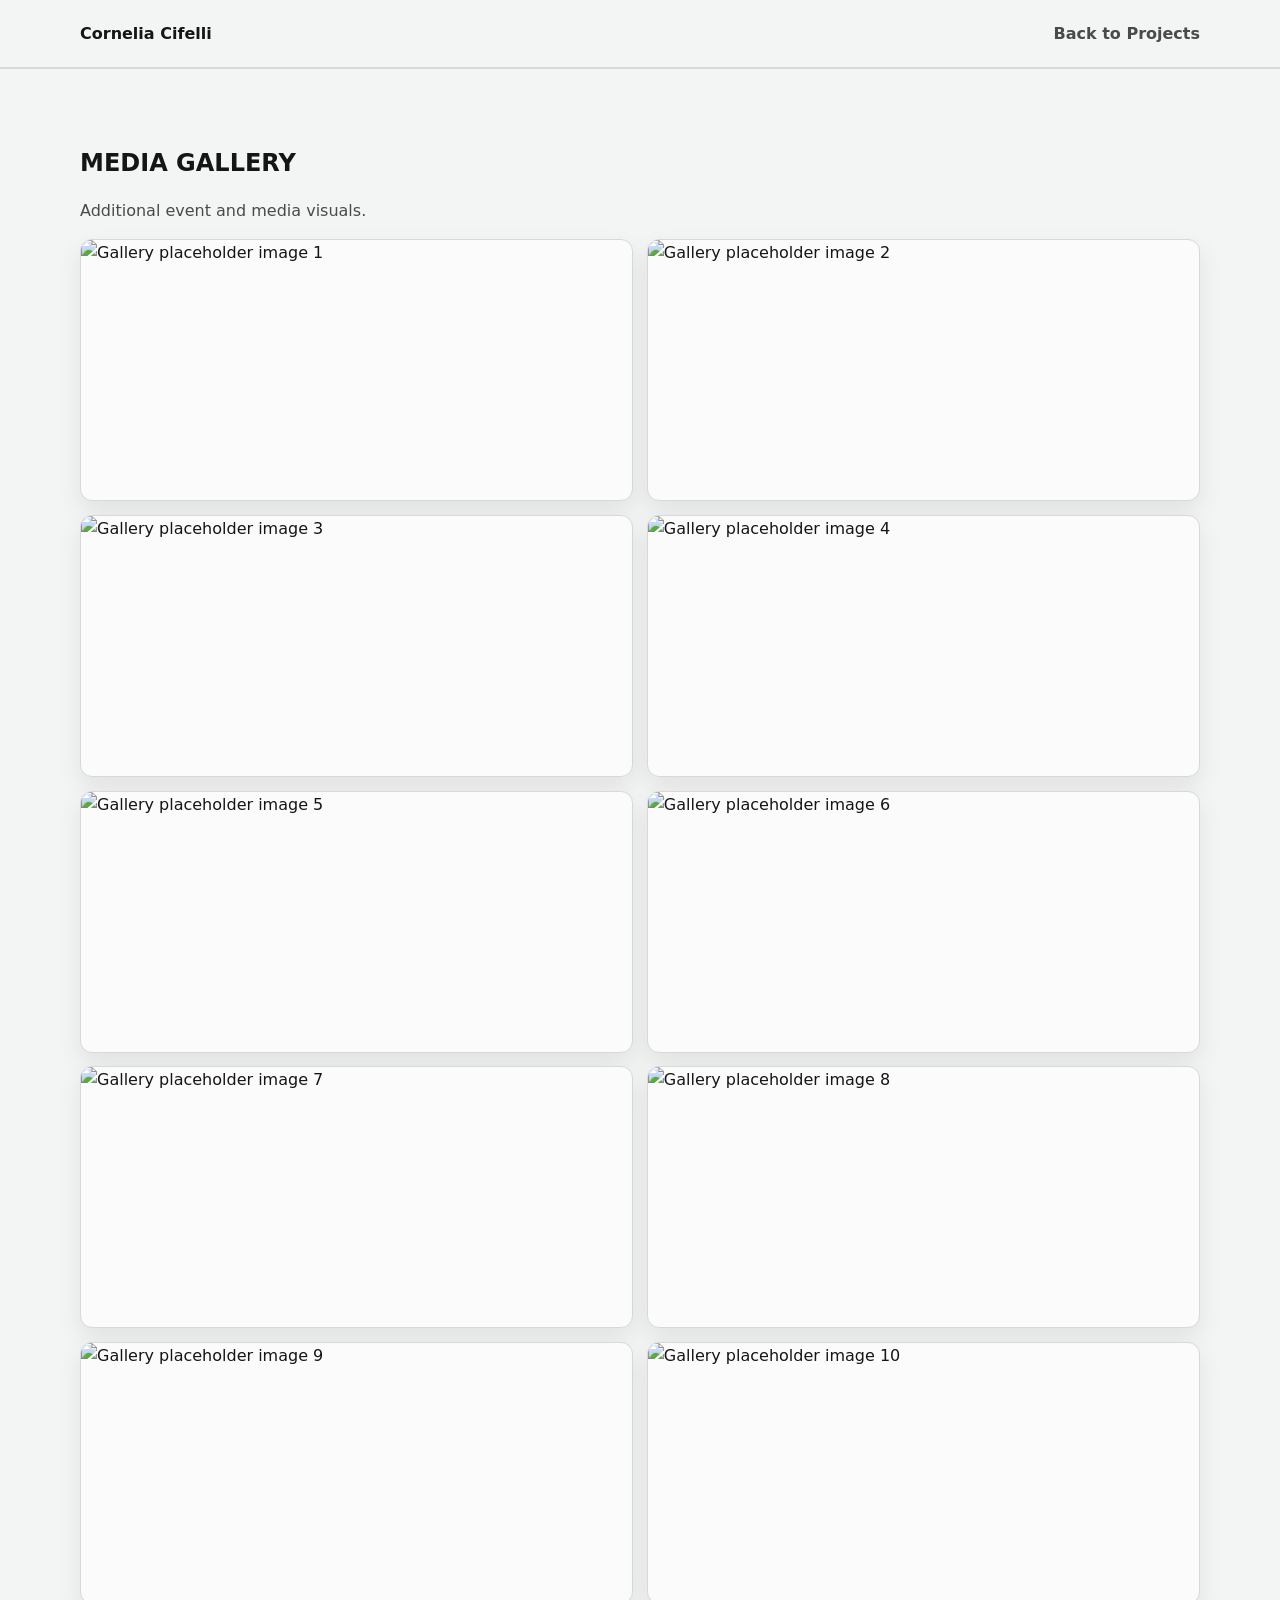
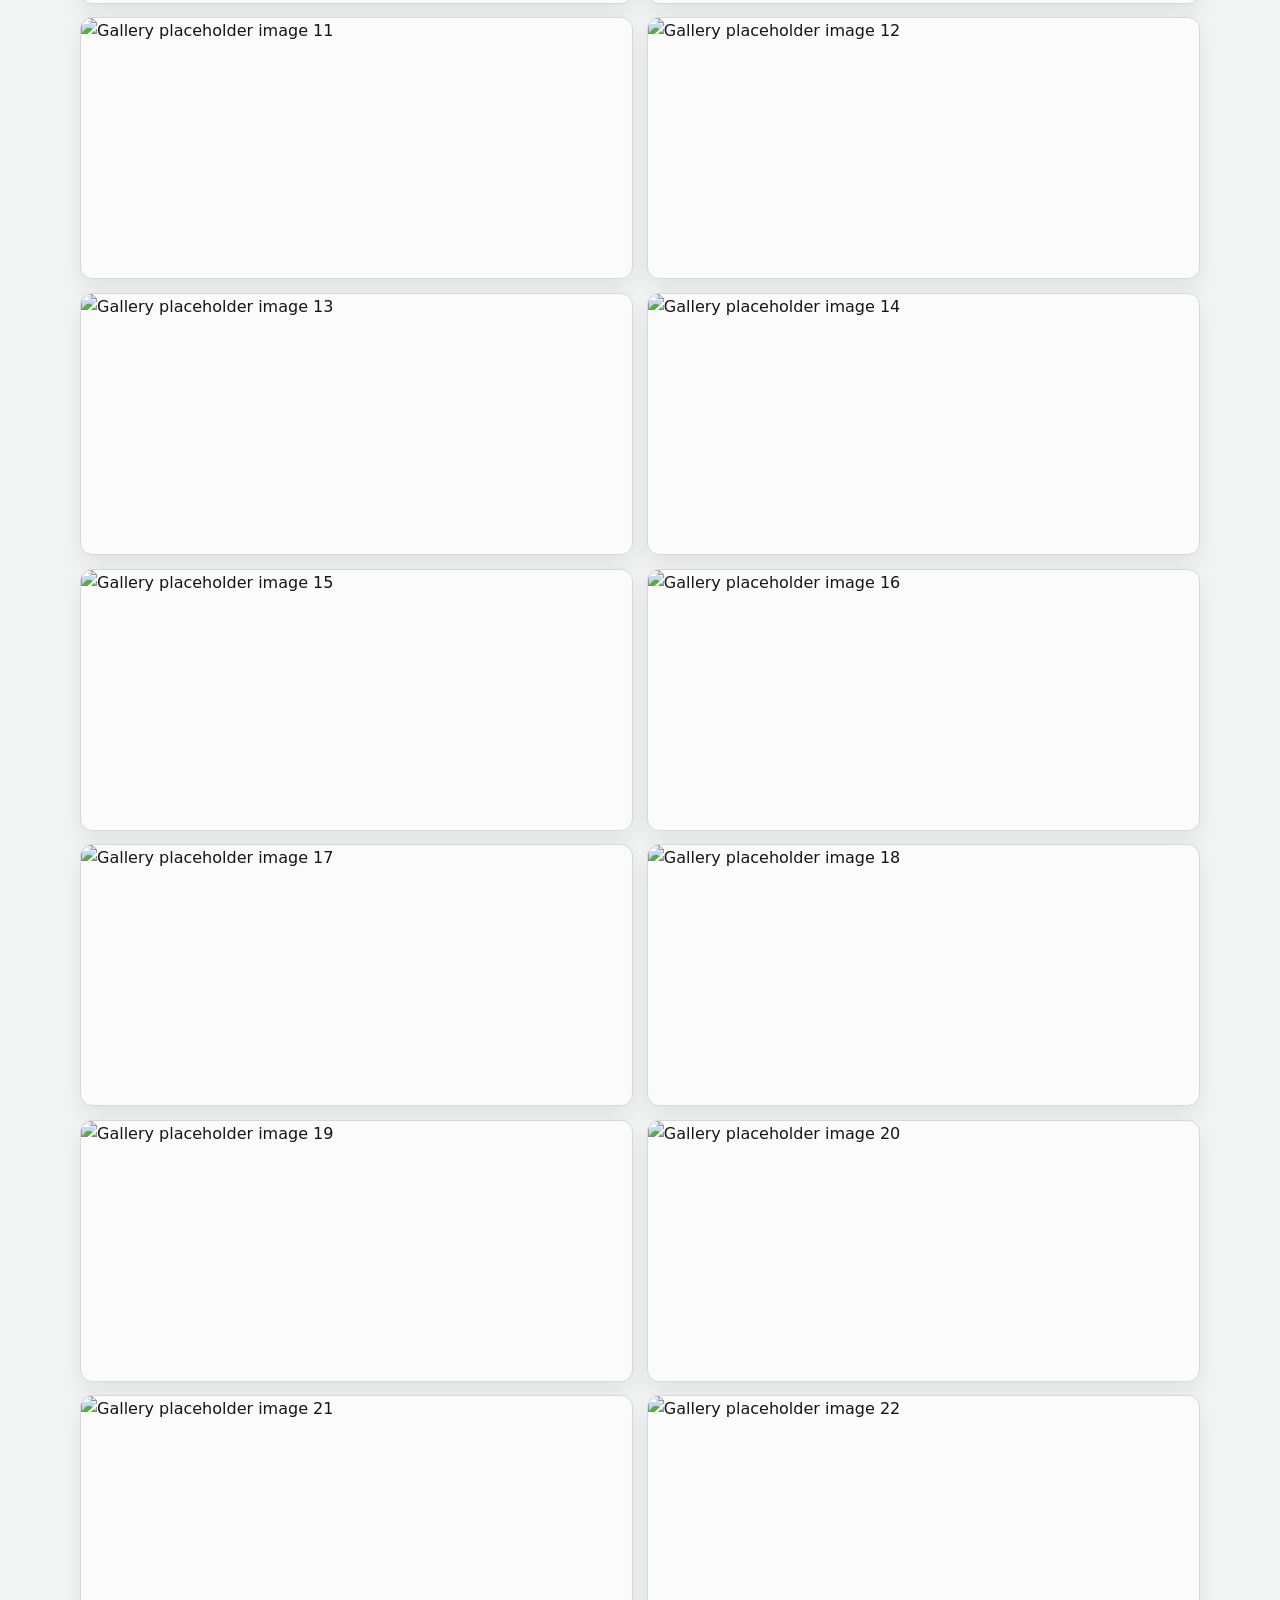
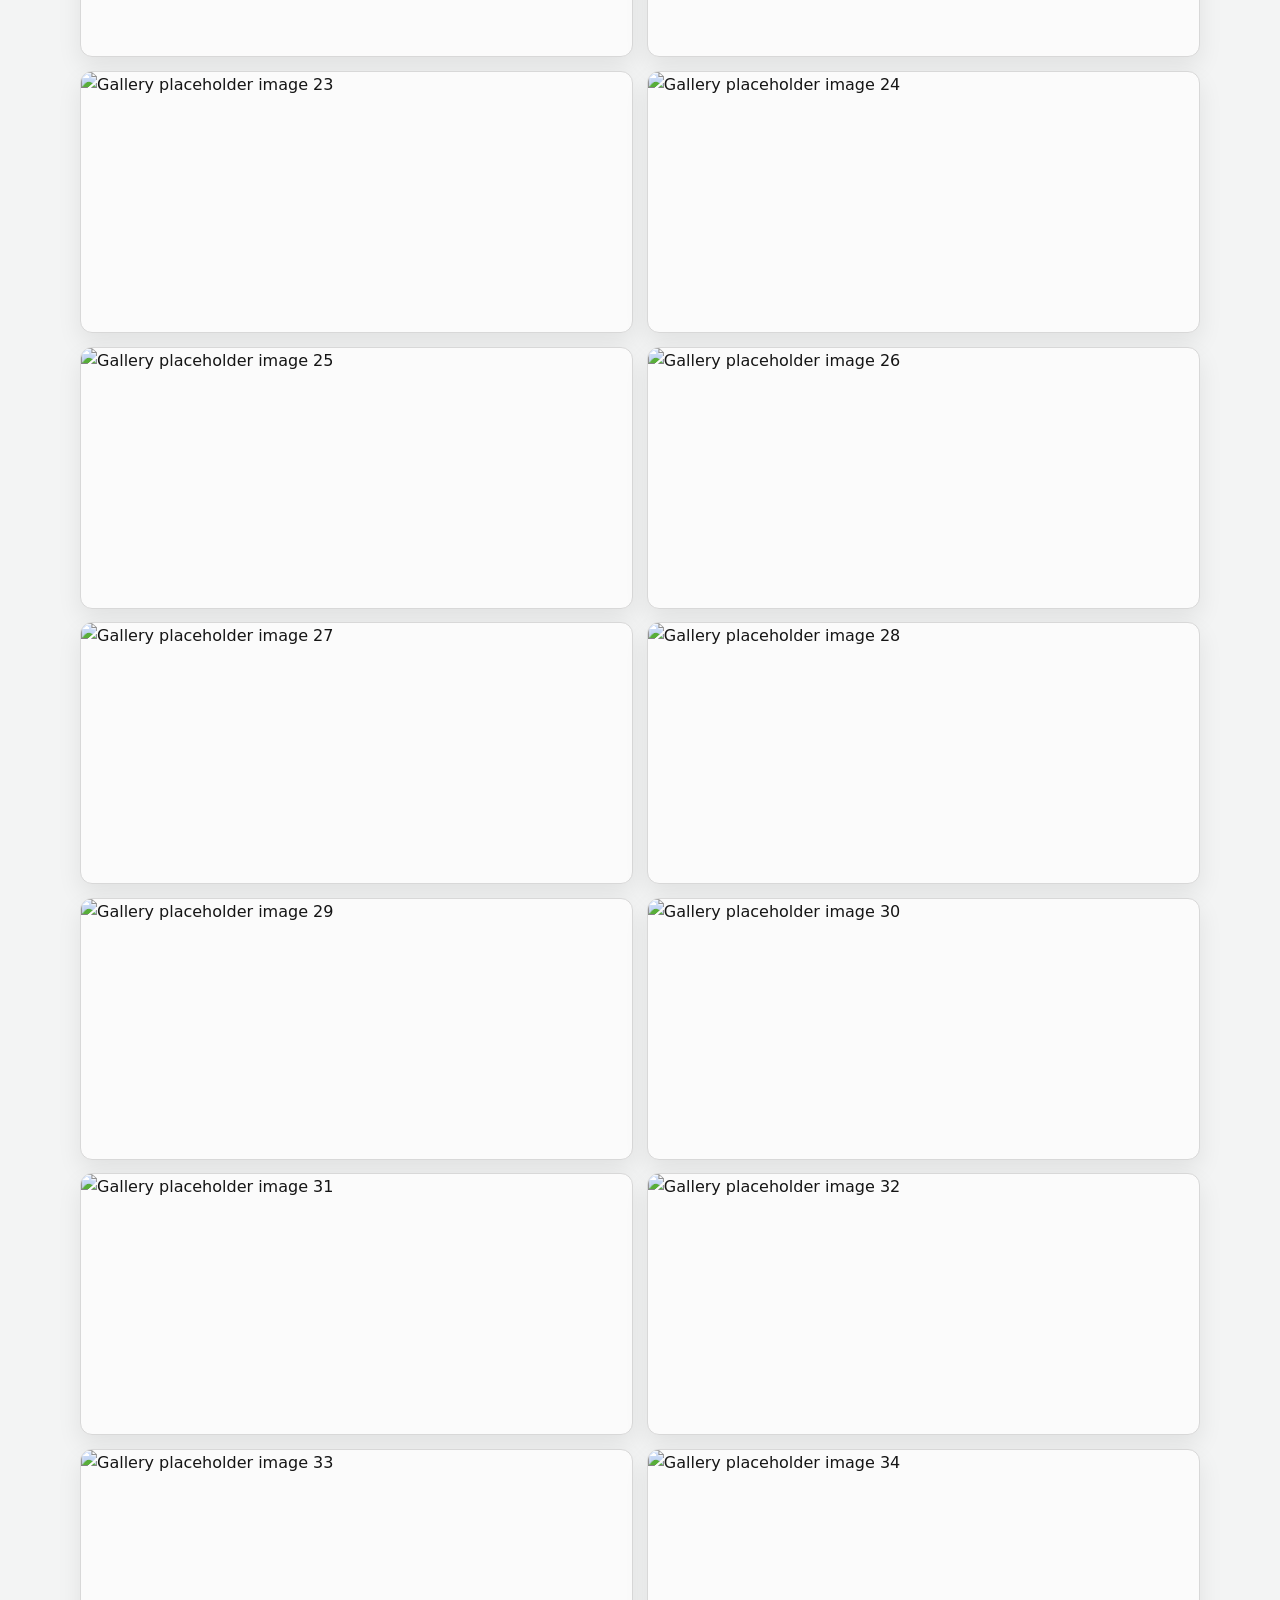
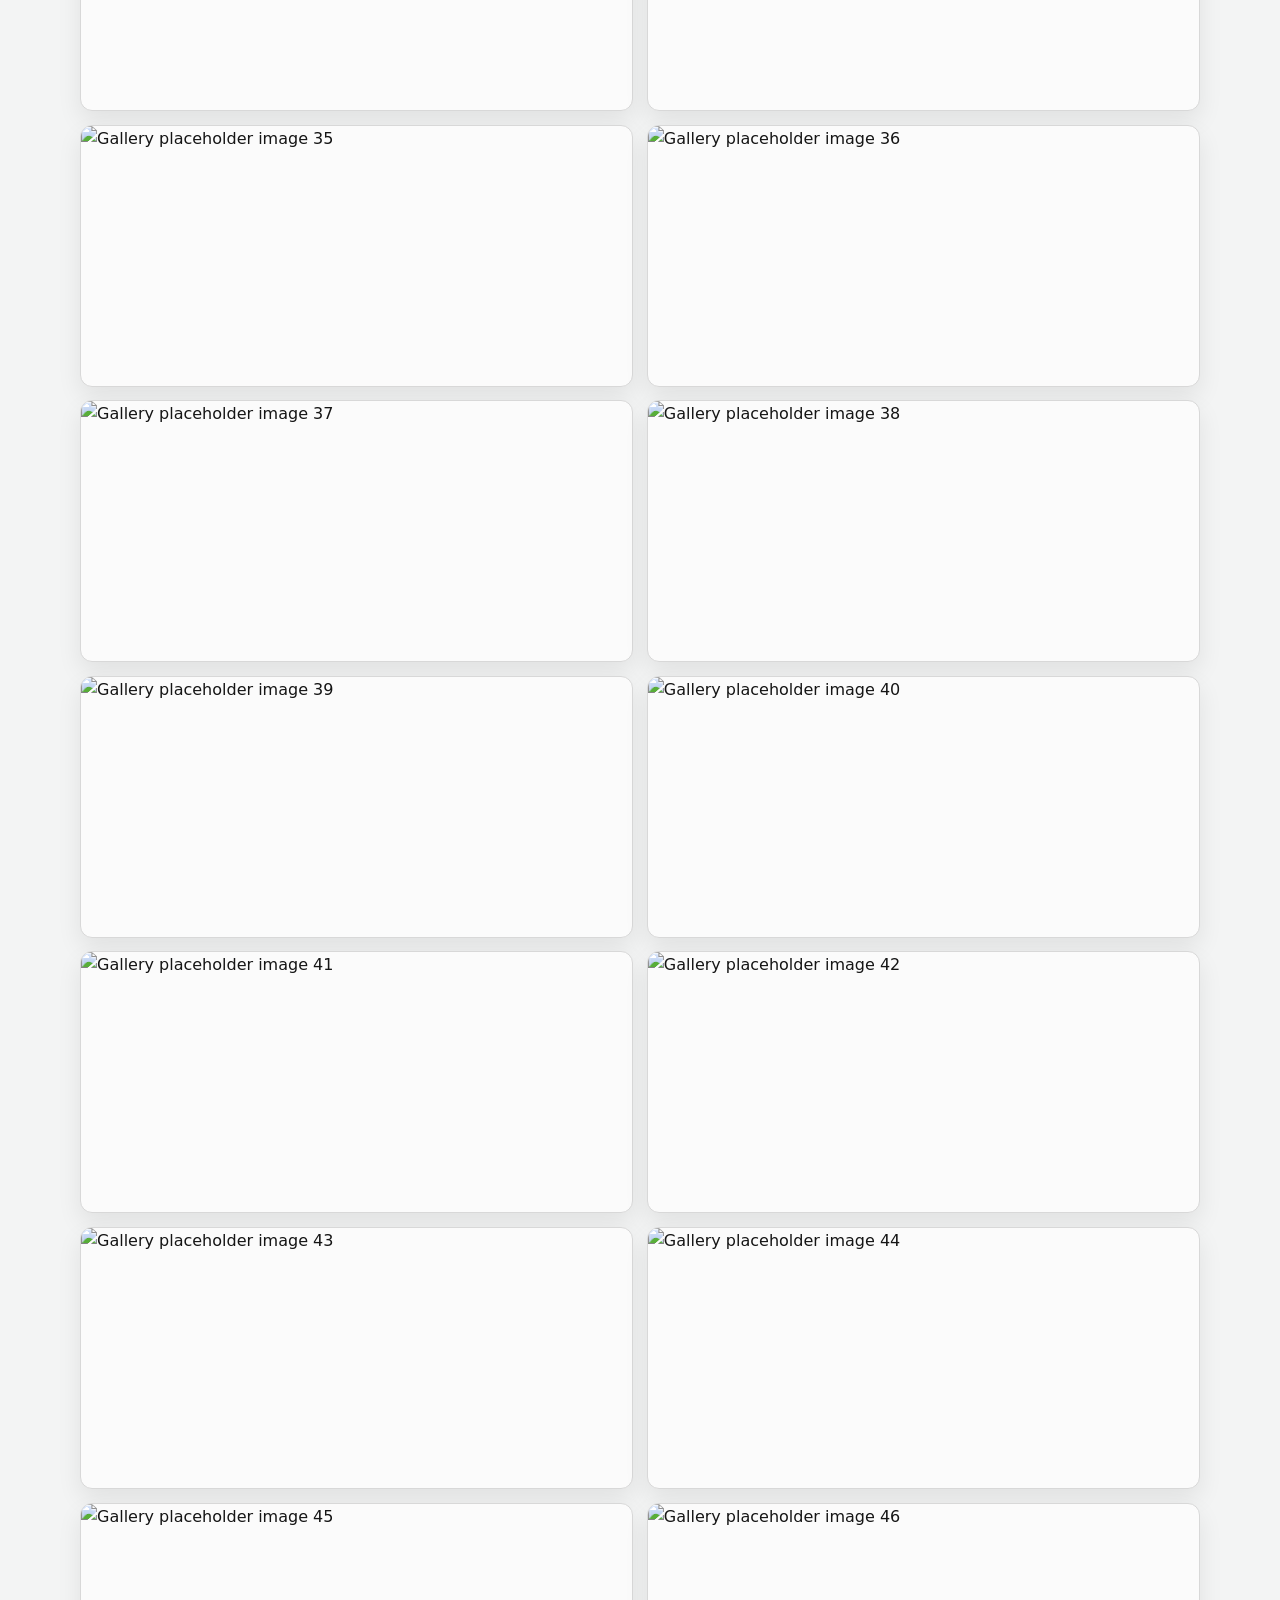
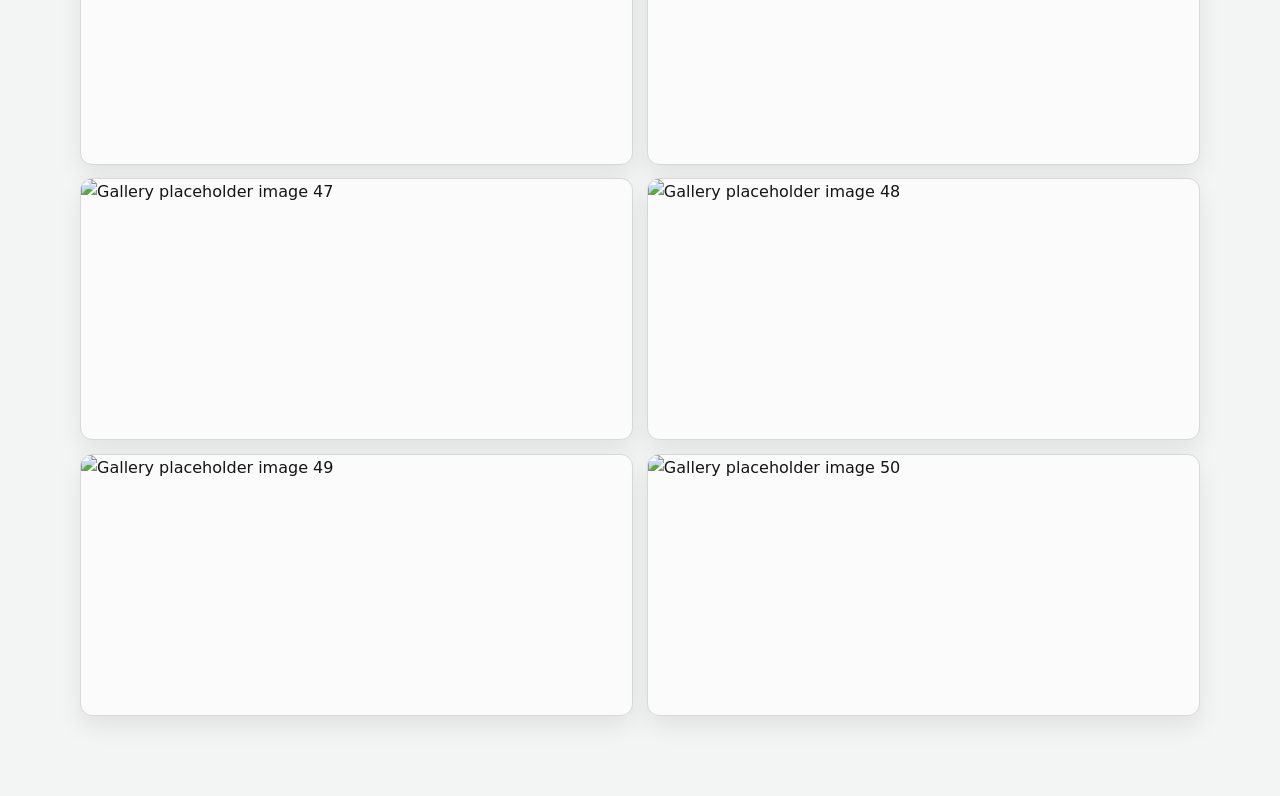
==== media-gallery.html @ f3433ae7 "Add lightbox viewer with carousel navigation to media gallery" ====
<!DOCTYPE html>
<html lang="en">
  <head>
    <meta charset="UTF-8" />
    <meta name="viewport" content="width=device-width, initial-scale=1.0" />
    <title>Media Gallery | Cornelia Cifelli</title>
    <link rel="stylesheet" href="styles.css" />
  </head>
  <body>
    <header class="site-header" id="top">
      <div class="container nav-wrap">
        <a class="brand" href="index.html#top">Cornelia Cifelli</a>
        <nav aria-label="Media navigation">
          <ul class="nav-links">
            <li><a href="index.html#projects">Back to Projects</a></li>
          </ul>
        </nav>
      </div>
    </header>

    <main>
      <section class="section" id="media-gallery">
        <div class="container">
          <header class="section-header">
            <h1 class="section-title">MEDIA GALLERY</h1>
            <p>Additional event and media visuals.</p>
          </header>
          <div class="projects-grid" id="media-gallery-grid">
            <article class="project-card"><img class="project-image gallery-image" src="https://picsum.photos/seed/cornelia-gallery-1/1200/900" alt="Gallery placeholder image 1" loading="lazy" /></article>
            <article class="project-card"><img class="project-image gallery-image" src="https://picsum.photos/seed/cornelia-gallery-2/1200/900" alt="Gallery placeholder image 2" loading="lazy" /></article>
            <article class="project-card"><img class="project-image gallery-image" src="https://picsum.photos/seed/cornelia-gallery-3/1200/900" alt="Gallery placeholder image 3" loading="lazy" /></article>
            <article class="project-card"><img class="project-image gallery-image" src="https://picsum.photos/seed/cornelia-gallery-4/1200/900" alt="Gallery placeholder image 4" loading="lazy" /></article>
            <article class="project-card"><img class="project-image gallery-image" src="https://picsum.photos/seed/cornelia-gallery-5/1200/900" alt="Gallery placeholder image 5" loading="lazy" /></article>
            <article class="project-card"><img class="project-image gallery-image" src="https://picsum.photos/seed/cornelia-gallery-6/1200/900" alt="Gallery placeholder image 6" loading="lazy" /></article>
            <article class="project-card"><img class="project-image gallery-image" src="https://picsum.photos/seed/cornelia-gallery-7/1200/900" alt="Gallery placeholder image 7" loading="lazy" /></article>
            <article class="project-card"><img class="project-image gallery-image" src="https://picsum.photos/seed/cornelia-gallery-8/1200/900" alt="Gallery placeholder image 8" loading="lazy" /></article>
            <article class="project-card"><img class="project-image gallery-image" src="https://picsum.photos/seed/cornelia-gallery-9/1200/900" alt="Gallery placeholder image 9" loading="lazy" /></article>
            <article class="project-card"><img class="project-image gallery-image" src="https://picsum.photos/seed/cornelia-gallery-10/1200/900" alt="Gallery placeholder image 10" loading="lazy" /></article>
            <article class="project-card"><img class="project-image gallery-image" src="https://picsum.photos/seed/cornelia-gallery-11/1200/900" alt="Gallery placeholder image 11" loading="lazy" /></article>
            <article class="project-card"><img class="project-image gallery-image" src="https://picsum.photos/seed/cornelia-gallery-12/1200/900" alt="Gallery placeholder image 12" loading="lazy" /></article>
            <article class="project-card"><img class="project-image gallery-image" src="https://picsum.photos/seed/cornelia-gallery-13/1200/900" alt="Gallery placeholder image 13" loading="lazy" /></article>
            <article class="project-card"><img class="project-image gallery-image" src="https://picsum.photos/seed/cornelia-gallery-14/1200/900" alt="Gallery placeholder image 14" loading="lazy" /></article>
            <article class="project-card"><img class="project-image gallery-image" src="https://picsum.photos/seed/cornelia-gallery-15/1200/900" alt="Gallery placeholder image 15" loading="lazy" /></article>
            <article class="project-card"><img class="project-image gallery-image" src="https://picsum.photos/seed/cornelia-gallery-16/1200/900" alt="Gallery placeholder image 16" loading="lazy" /></article>
            <article class="project-card"><img class="project-image gallery-image" src="https://picsum.photos/seed/cornelia-gallery-17/1200/900" alt="Gallery placeholder image 17" loading="lazy" /></article>
            <article class="project-card"><img class="project-image gallery-image" src="https://picsum.photos/seed/cornelia-gallery-18/1200/900" alt="Gallery placeholder image 18" loading="lazy" /></article>
            <article class="project-card"><img class="project-image gallery-image" src="https://picsum.photos/seed/cornelia-gallery-19/1200/900" alt="Gallery placeholder image 19" loading="lazy" /></article>
            <article class="project-card"><img class="project-image gallery-image" src="https://picsum.photos/seed/cornelia-gallery-20/1200/900" alt="Gallery placeholder image 20" loading="lazy" /></article>
            <article class="project-card"><img class="project-image gallery-image" src="https://picsum.photos/seed/cornelia-gallery-21/1200/900" alt="Gallery placeholder image 21" loading="lazy" /></article>
            <article class="project-card"><img class="project-image gallery-image" src="https://picsum.photos/seed/cornelia-gallery-22/1200/900" alt="Gallery placeholder image 22" loading="lazy" /></article>
            <article class="project-card"><img class="project-image gallery-image" src="https://picsum.photos/seed/cornelia-gallery-23/1200/900" alt="Gallery placeholder image 23" loading="lazy" /></article>
            <article class="project-card"><img class="project-image gallery-image" src="https://picsum.photos/seed/cornelia-gallery-24/1200/900" alt="Gallery placeholder image 24" loading="lazy" /></article>
            <article class="project-card"><img class="project-image gallery-image" src="https://picsum.photos/seed/cornelia-gallery-25/1200/900" alt="Gallery placeholder image 25" loading="lazy" /></article>
            <article class="project-card"><img class="project-image gallery-image" src="https://picsum.photos/seed/cornelia-gallery-26/1200/900" alt="Gallery placeholder image 26" loading="lazy" /></article>
            <article class="project-card"><img class="project-image gallery-image" src="https://picsum.photos/seed/cornelia-gallery-27/1200/900" alt="Gallery placeholder image 27" loading="lazy" /></article>
            <article class="project-card"><img class="project-image gallery-image" src="https://picsum.photos/seed/cornelia-gallery-28/1200/900" alt="Gallery placeholder image 28" loading="lazy" /></article>
            <article class="project-card"><img class="project-image gallery-image" src="https://picsum.photos/seed/cornelia-gallery-29/1200/900" alt="Gallery placeholder image 29" loading="lazy" /></article>
            <article class="project-card"><img class="project-image gallery-image" src="https://picsum.photos/seed/cornelia-gallery-30/1200/900" alt="Gallery placeholder image 30" loading="lazy" /></article>
            <article class="project-card"><img class="project-image gallery-image" src="https://picsum.photos/seed/cornelia-gallery-31/1200/900" alt="Gallery placeholder image 31" loading="lazy" /></article>
            <article class="project-card"><img class="project-image gallery-image" src="https://picsum.photos/seed/cornelia-gallery-32/1200/900" alt="Gallery placeholder image 32" loading="lazy" /></article>
            <article class="project-card"><img class="project-image gallery-image" src="https://picsum.photos/seed/cornelia-gallery-33/1200/900" alt="Gallery placeholder image 33" loading="lazy" /></article>
            <article class="project-card"><img class="project-image gallery-image" src="https://picsum.photos/seed/cornelia-gallery-34/1200/900" alt="Gallery placeholder image 34" loading="lazy" /></article>
            <article class="project-card"><img class="project-image gallery-image" src="https://picsum.photos/seed/cornelia-gallery-35/1200/900" alt="Gallery placeholder image 35" loading="lazy" /></article>
            <article class="project-card"><img class="project-image gallery-image" src="https://picsum.photos/seed/cornelia-gallery-36/1200/900" alt="Gallery placeholder image 36" loading="lazy" /></article>
            <article class="project-card"><img class="project-image gallery-image" src="https://picsum.photos/seed/cornelia-gallery-37/1200/900" alt="Gallery placeholder image 37" loading="lazy" /></article>
            <article class="project-card"><img class="project-image gallery-image" src="https://picsum.photos/seed/cornelia-gallery-38/1200/900" alt="Gallery placeholder image 38" loading="lazy" /></article>
            <article class="project-card"><img class="project-image gallery-image" src="https://picsum.photos/seed/cornelia-gallery-39/1200/900" alt="Gallery placeholder image 39" loading="lazy" /></article>
            <article class="project-card"><img class="project-image gallery-image" src="https://picsum.photos/seed/cornelia-gallery-40/1200/900" alt="Gallery placeholder image 40" loading="lazy" /></article>
            <article class="project-card"><img class="project-image gallery-image" src="https://picsum.photos/seed/cornelia-gallery-41/1200/900" alt="Gallery placeholder image 41" loading="lazy" /></article>
            <article class="project-card"><img class="project-image gallery-image" src="https://picsum.photos/seed/cornelia-gallery-42/1200/900" alt="Gallery placeholder image 42" loading="lazy" /></article>
            <article class="project-card"><img class="project-image gallery-image" src="https://picsum.photos/seed/cornelia-gallery-43/1200/900" alt="Gallery placeholder image 43" loading="lazy" /></article>
            <article class="project-card"><img class="project-image gallery-image" src="https://picsum.photos/seed/cornelia-gallery-44/1200/900" alt="Gallery placeholder image 44" loading="lazy" /></article>
            <article class="project-card"><img class="project-image gallery-image" src="https://picsum.photos/seed/cornelia-gallery-45/1200/900" alt="Gallery placeholder image 45" loading="lazy" /></article>
            <article class="project-card"><img class="project-image gallery-image" src="https://picsum.photos/seed/cornelia-gallery-46/1200/900" alt="Gallery placeholder image 46" loading="lazy" /></article>
            <article class="project-card"><img class="project-image gallery-image" src="https://picsum.photos/seed/cornelia-gallery-47/1200/900" alt="Gallery placeholder image 47" loading="lazy" /></article>
            <article class="project-card"><img class="project-image gallery-image" src="https://picsum.photos/seed/cornelia-gallery-48/1200/900" alt="Gallery placeholder image 48" loading="lazy" /></article>
            <article class="project-card"><img class="project-image gallery-image" src="https://picsum.photos/seed/cornelia-gallery-49/1200/900" alt="Gallery placeholder image 49" loading="lazy" /></article>
            <article class="project-card"><img class="project-image gallery-image" src="https://picsum.photos/seed/cornelia-gallery-50/1200/900" alt="Gallery placeholder image 50" loading="lazy" /></article>
          </div>
        </div>
      </section>
    </main>
    <div class="gallery-lightbox" id="gallery-lightbox" hidden>
      <div class="gallery-lightbox-dialog" role="dialog" aria-modal="true" aria-labelledby="gallery-lightbox-title">
        <button class="gallery-lightbox-close" id="gallery-lightbox-close" type="button" aria-label="Close gallery image viewer">✕</button>
        <h2 id="gallery-lightbox-title" class="visually-hidden">Gallery image viewer</h2>
        <div class="gallery-lightbox-stage">
          <button class="gallery-lightbox-nav" id="gallery-lightbox-prev" type="button" aria-label="Previous gallery image">←</button>
          <img id="gallery-lightbox-image" src="" alt="" />
          <button class="gallery-lightbox-nav" id="gallery-lightbox-next" type="button" aria-label="Next gallery image">→</button>
        </div>
      </div>
    </div>
    <script>
      (() => {
        const images = Array.from(document.querySelectorAll('.gallery-image'));
        const overlay = document.getElementById('gallery-lightbox');
        const dialog = overlay?.querySelector('.gallery-lightbox-dialog');
        const closeBtn = document.getElementById('gallery-lightbox-close');
        const prevBtn = document.getElementById('gallery-lightbox-prev');
        const nextBtn = document.getElementById('gallery-lightbox-next');
        const lightboxImage = document.getElementById('gallery-lightbox-image');
        if (!images.length || !overlay || !dialog || !closeBtn || !prevBtn || !nextBtn || !lightboxImage) return;

        let currentIndex = 0;
        let previousFocus = null;

        const render = () => {
          const selected = images[currentIndex];
          if (!selected) return;
          lightboxImage.src = selected.src;
          lightboxImage.alt = selected.alt || 'Gallery image';
        };

        const open = (index) => {
          currentIndex = index;
          previousFocus = document.activeElement;
          render();
          overlay.hidden = false;
          document.body.style.overflow = 'hidden';
          closeBtn.focus();
        };

        const close = () => {
          overlay.hidden = true;
          document.body.style.overflow = '';
          if (previousFocus instanceof HTMLElement) previousFocus.focus();
        };

        const next = () => {
          currentIndex = (currentIndex + 1) % images.length;
          render();
        };

        const prev = () => {
          currentIndex = (currentIndex - 1 + images.length) % images.length;
          render();
        };

        images.forEach((image, index) => {
          image.addEventListener('click', () => open(index));
          image.setAttribute('tabindex', '0');
          image.addEventListener('keydown', (event) => {
            if (event.key === 'Enter' || event.key === ' ') {
              event.preventDefault();
              open(index);
            }
          });
        });

        closeBtn.addEventListener('click', close);
        nextBtn.addEventListener('click', next);
        prevBtn.addEventListener('click', prev);

        overlay.addEventListener('click', (event) => {
          if (event.target === overlay) close();
        });

        document.addEventListener('keydown', (event) => {
          if (overlay.hidden) return;
          if (event.key === 'Escape') close();
          if (event.key === 'ArrowRight') next();
          if (event.key === 'ArrowLeft') prev();
        });
      })();
    </script>
  </body>
</html>
---- styles.css ----
:root {
  --bg: #f3f4f4;
  --surface: #ffffff;
  --surface-alt: #f0f1f1;
  --ink: #151515;
  --muted: #4a4a4a;
  --line: #d8d8d8;
  --navy: #1f2a44;
  --black: #2c2c2c;
  --accent: #d0d3d8;
  --shadow: 0 10px 24px rgba(0, 0, 0, 0.08);
}

* { box-sizing: border-box; }
html { scroll-behavior: smooth; }
body {
  margin: 0;
  background: var(--bg);
  color: var(--ink);
  font-family: "Plus Jakarta Sans", "Inter", system-ui, sans-serif;
  line-height: 1.6;
}

.container { width: min(1120px, 92vw); margin: 0 auto; }
.section { padding: 5rem 0; border-top: 1px solid var(--line); }
.section-alt { background: var(--surface-alt); }
.section-dark { background: var(--black); color: var(--bg); }

.site-header {
  position: sticky;
  top: 0;
  z-index: 50;
  background: rgba(243, 244, 244, 0.95);
  backdrop-filter: blur(8px);
  border-bottom: 1px solid var(--line);
}
.nav-wrap { min-height: 4.2rem; display: flex; justify-content: space-between; align-items: center; }
.brand { text-decoration: none; font-weight: 800; color: var(--ink); }
.nav-links { list-style: none; display: flex; gap: 1.1rem; margin: 0; padding: 0; }
.nav-links a { text-decoration: none; color: var(--muted); font-weight: 600; }
.nav-links a:hover, .nav-links a:focus-visible { color: var(--accent); }

.eyebrow {
  margin: 0 0 1rem;
  text-transform: uppercase;
  letter-spacing: .14em;
  font-weight: 700;
  white-space: normal;
  font-size: .76rem;
  color: var(--accent);
}
.section-dark .eyebrow,
.site-footer .eyebrow { color: #d7d9dd; }
.hero .eyebrow { color: #f2f4f8; text-shadow: 0 1px 1px rgba(0,0,0,.35); }
h1, h2, h3 { margin-top: 0; line-height: 1.2; }
h1 { font-family: "Merriweather", Georgia, serif; }
h2, h3, .nav-links a, .section-title { font-family: "Plus Jakarta Sans", "Inter", system-ui, sans-serif; }
p { margin-top: 0; color: var(--muted); }
.section-dark p { color: #e8e8e8; }

.hero { background: var(--navy); border-top: 0; }
.hero h1 { color: white; font-size: clamp(2.1rem, 5.2vw, 3.7rem); margin-bottom: .5rem; line-height: 1.18; }
.hero-subhead { color: #e9eaef; font-size: clamp(.98rem, 1.8vw, 1.25rem); max-width: 52rem; }

.hero-cta,
.experience-tools { display: flex; gap: .8rem; flex-wrap: wrap; margin-top: 1.4rem; }
.experience-more { margin-top: 1rem; display: flex; justify-content: center; }
.experience-resume-btn {
  max-width: 100%;
  text-align: center;
  white-space: normal;
  line-height: 1.3;
  padding: .6rem 1rem;
}
.btn {
  display: inline-flex;
  align-items: center;
  justify-content: center;
  border-radius: 999px;
  padding: .56rem 1.25rem;
  font-weight: 700;
  white-space: nowrap;
  text-decoration: none;
  border: 1px solid transparent;
}
.btn-primary { background: var(--black); color: white; border-color: var(--black); }
.hero .btn-primary { background: white; color: var(--black); border-color: white; }
.btn-secondary { background: transparent; color: #f3f4f4; border-color: #cfd3e3; }

.about-stack { display: grid; gap: 1rem; }
.about-copy,
.timeline-content,
.education-card { background: var(--surface); border: 1px solid var(--line); border-radius: 12px; box-shadow: var(--shadow); }
.about-copy { padding: 1.2rem; }
.subsection-title { margin: 1.45rem 0 .7rem; }
.experience-header {
  display: flex;
  align-items: center;
  justify-content: space-between;
  gap: .8rem;
  flex-wrap: wrap;
}

.expertise-grid { display: grid; grid-template-columns: repeat(3, minmax(0,1fr)); gap: .85rem; margin-top: .25rem; }
.capability-card {
  background: #fbfbfb;
  border: 1px solid var(--line);
  border-radius: 12px;
  padding: .95rem;
  min-height: 156px;
  text-align: center;
  display: flex;
  flex-direction: column;
  align-items: center;
}
.capability-icon {
  width: 2.1rem;
  height: 2.1rem;
  border-radius: 50%;
  display: inline-flex;
  align-items: center;
  justify-content: center;
  background: var(--black);
  color: white;
  margin-bottom: .58rem;
}
.capability-icon svg { width: 16px; height: 16px; }
.capability-card h3 { font-size: .98rem; margin-bottom: .35rem; }
.capability-card p { font-size: .92rem; }

.experience-layout {
  display: grid;
  grid-template-columns: minmax(0, 2fr) minmax(260px, 1fr);
  gap: 1rem;
  align-items: start;
}
.experience-main { min-width: 0; }
.experience-side {
  display: grid;
  gap: .85rem;
}
.timeline { position: relative; display: grid; gap: .9rem; margin-top: 0; }
.timeline::before {
  content: "";
  position: absolute;
  left: 14px;
  top: 0;
  bottom: 0;
  width: 2px;
  background: var(--black);
}
.timeline-item { position: relative; padding-left: 2rem; }
.timeline-marker {
  position: absolute;
  left: 8px;
  top: 1.05rem;
  width: 12px;
  height: 12px;
  border-radius: 50%;
  background: var(--black);
}
.timeline-content { padding: 1rem; }
.timeline-head { display: flex; gap: .4rem; align-items: flex-start; }
.meta { font-size: .88rem; font-weight: 600; color: #666; }
.detail-toggle {
  border: 1px solid #c6c6c6;
  background: #f8f8f8;
  border-radius: 999px;
  padding: .42rem .72rem;
  font-weight: 700;
  white-space: nowrap;
  color: var(--black);
  cursor: pointer;
}
.detail-panel { margin-top: .65rem; padding-top: .65rem; border-top: 1px dashed #d0d0d0; }
ul { margin: 0; padding-left: 1.05rem; color: var(--muted); }

.education-card { padding: 1rem; }
.experience-side-action {
  margin-top: .25rem;
  display: flex;
  justify-content: flex-start;
}
.cert-list-vertical {
  display: flex;
  flex-direction: column;
  align-items: stretch;
  gap: .55rem;
}
.cert-chip {
  border: 1px solid #d0d0d0;
  background: #f7f7f7;
  border-radius: 999px;
  padding: .42rem .75rem;
  font-size: .85rem;
  color: #2c2c2c;
  font-weight: 600;
  text-align: left;
}
.education-card h3 { margin-bottom: .6rem; }

.school-list { display: grid; gap: .7rem; }
.school-item {
  display: grid;
  grid-template-columns: auto 1fr;
  gap: .75rem;
  align-items: start;
  padding: .8rem;
  border-radius: 10px;
  border: 1px solid #ddd;
  background: #fafafa;
}
.school-item h4 { margin: 0 0 .2rem; font-size: .98rem; }
.school-item p { margin: 0; font-size: .92rem; }
.school-mark {
  min-width: 2.6rem;
  text-align: center;
  padding: .28rem .45rem;
  border-radius: .45rem;
  font-weight: 800;
  font-size: .75rem;
  line-height: 1.1;
}
.school-item.asu { border-left: 4px solid #8e939a; }
.school-item.asu .school-mark { background: #d4d7dc; color: #444b55; }
.school-item.txst { border-left: 4px solid #7f848b; }
.school-item.txst .school-mark { background: #e0e2e6; color: #3f454e; }


.carousel { display: grid; grid-template-columns: auto 1fr auto; align-items: center; gap: .8rem; }
.carousel-viewport { overflow: visible; position: relative; padding: .8rem 0 1rem; }
.carousel-viewport::before,
.carousel-viewport::after {
  content: "";
  position: absolute;
  top: 0;
  bottom: 0;
  width: 56px;
  z-index: 2;
  pointer-events: none;
}
.carousel-viewport::before,
.carousel-viewport::after { display: none; }
.carousel-track {
  display: grid;
  grid-template-columns: repeat(3, minmax(0, 1fr));
  align-items: center;
  gap: .9rem;
}
.recommendation-card {
  min-height: 245px;
  border-radius: 12px;
  border: 1px solid rgba(255,255,255,.17);
  padding: 1rem;
  color: #f3f4f4;
  display: flex;
  flex-direction: column;
  transition: transform .28s ease, box-shadow .28s ease, opacity .28s ease;
}
.recommendation-card.left,
.recommendation-card.right {
  transform: scale(.92) translateY(6px);
  opacity: .88;
}
.recommendation-card.center {
  transform: scale(1.05) translateY(-8px);
  box-shadow: 0 18px 32px rgba(0, 0, 0, .38);
  border-color: rgba(255,255,255,.42);
  z-index: 3;
  position: relative;
}
.recommendation-card.center::after {
  content: "";
  position: absolute;
  left: 12%;
  right: 12%;
  bottom: -13px;
  height: 14px;
  border-radius: 50%;
  background: rgba(0, 0, 0, .34);
  filter: blur(8px);
  z-index: -1;
}
.recommendation-card.theme-1 { background: #1d3557; }
.recommendation-card.theme-2 { background: #25476f; }
.recommendation-card.theme-3 { background: #14263f; }
.quote { color: #f3f4f4; font-size: 1rem; line-height: 1.5; flex: 1; }
.author { margin-top: .95rem; font-size: .88rem; font-weight: 700; color: #f3f4f4; }
.carousel-btn {
  width: 2.35rem;
  height: 2.35rem;
  border-radius: 50%;
  border: 1px solid rgba(206, 220, 241, .85);
  background: rgba(255,255,255,.14);
  color: white;
  transition: transform .2s ease, background .2s ease, border-color .2s ease, box-shadow .2s ease;
}
.carousel-btn:hover {
  background: rgba(255,255,255,.24);
  transform: translateY(-1px);
  box-shadow: 0 6px 14px rgba(0,0,0,.25);
}
.carousel-btn:active {
  transform: translateY(1px) scale(.97);
}
.carousel-btn.is-active {
  background: rgba(255,255,255,.34);
  border-color: #f3f4f4;
  box-shadow: 0 0 0 2px rgba(255,255,255,.2) inset;
}
.site-footer {
  background: #111111;
  color: #f3f4f4;
  padding: 1.8rem 0;
  border-top: 1px solid #2c2c2c;
}
.footer-content {
  display: flex;
  align-items: center;
  justify-content: center;
  gap: .85rem 1rem;
  flex-wrap: wrap;
}
.footer-content a { color: #f3f4f4; text-decoration: none; font-weight: 600; }
.linkedin-btn {
  display: inline-flex;
  align-items: center;
  gap: .4rem;
  border: 0;
  border-radius: 999px;
  padding: .28rem .64rem;
  background: #0a66c2;
  color: #ffffff;
  font-weight: 700;
}
.linkedin-icon {
  width: 1.1rem;
  height: 1.1rem;
  border-radius: .15rem;
  display: inline-flex;
  align-items: center;
  justify-content: center;
  font-size: .7rem;
  line-height: 1;
  background: #ffffff;
  color: #0a66c2;
  font-weight: 800;
}
.projects-grid {
  display: grid;
  grid-template-columns: repeat(2, minmax(0, 1fr));
  gap: .85rem;
}
.projects-extra {
  max-height: 0;
  overflow: hidden;
  opacity: 0;
  transition: max-height .45s ease, opacity .3s ease;
}
.projects-extra.is-expanded { opacity: 1; }
.projects-grid-extra { margin-top: .85rem; }
.project-card {
  background: #fbfbfb;
  border: 1px solid var(--line);
  border-radius: 12px;
  overflow: hidden;
  box-shadow: var(--shadow);
  display: block;
  text-decoration: none;
  color: inherit;
  transition: transform .22s ease, box-shadow .22s ease, border-color .22s ease;
}
.project-card:hover {
  transform: translateY(-4px);
  box-shadow: 0 14px 26px rgba(0,0,0,.14);
  border-color: #b8c3d2;
}
.project-card:focus-visible {
  outline: 2px solid #a7b8ce;
  outline-offset: 2px;
}
.project-image {
  width: 100%;
  height: 260px;
  object-fit: cover;
  display: block;
}
.gallery-image { cursor: pointer; }
.project-media {
  display: grid;
  gap: .4rem;
  padding: .4rem;
  position: relative;
}
.project-media.one-image {
  grid-template-columns: 1fr;
}
.project-media.two-images {
  grid-template-columns: repeat(2, minmax(0, 1fr));
}
.project-media.three-images,
.project-media.four-images,
.project-media.multi-images {
  grid-template-columns: repeat(2, minmax(0, 1fr));
}
.project-media-item {
  border: 0;
  padding: 0;
  margin: 0;
  border-radius: 10px;
  overflow: hidden;
  position: relative;
  cursor: pointer;
  min-height: 190px;
}
.project-media.one-image .project-media-item {
  min-height: 260px;
}
.project-media.two-images .project-media-item,
.project-media.three-images .project-media-item,
.project-media.four-images .project-media-item,
.project-media.multi-images .project-media-item {
  min-height: 260px;
}
.project-media-item::after {
  content: "";
  position: absolute;
  inset: 0;
  background: rgba(20, 30, 45, 0);
  transition: background .2s ease;
}
.project-media-item:hover::after,
.project-media-item:focus-visible::after {
  background: rgba(20, 30, 45, .18);
}
.project-media-item:focus-visible {
  outline: 2px solid #a7b8ce;
  outline-offset: 2px;
}
.project-media-item.is-overflow::before {
  content: attr(data-more-label);
  position: absolute;
  inset: 0;
  display: grid;
  place-items: center;
  color: #fff;
  font-weight: 700;
  font-size: 1rem;
  background: rgba(18, 26, 38, .5);
  z-index: 2;
}
.project-content { padding: .8rem .9rem 1rem; }
.project-content h3 { margin-bottom: .45rem; font-size: 1rem; line-height: 1.3; }
.project-content p { margin-bottom: .45rem; }
.project-content ul { margin-bottom: .65rem; }
.project-carousel-arrow {
  position: absolute;
  top: 50%;
  transform: translateY(-50%);
  width: 2rem;
  height: 2rem;
  border-radius: 999px;
  border: 1px solid rgba(255, 255, 255, .78);
  background: rgba(17, 26, 40, .48);
  color: #fff;
  cursor: pointer;
  z-index: 3;
}
.project-carousel-arrow.prev { left: .85rem; }
.project-carousel-arrow.next { right: .85rem; }
.project-carousel-arrow:hover { background: rgba(17, 26, 40, .72); }
.project-carousel-arrow:disabled {
  opacity: .45;
  cursor: default;
}

.projects-toggle-wrap { display: flex; justify-content: center; margin-top: 1rem; }
.projects-toggle {
  display: inline-flex;
  align-items: center;
  gap: .5rem;
  border: 1px solid #b8c3d2;
  background: #f7f8fb;
  color: #22364f;
  border-radius: 999px;
  padding: .45rem .95rem;
  font-weight: 700;
  cursor: pointer;
  transition: transform .2s ease, box-shadow .2s ease, background .2s ease;
}
.projects-toggle:hover { transform: translateY(-1px); box-shadow: 0 8px 16px rgba(0,0,0,.12); }
.projects-toggle:active { transform: translateY(1px); }
.projects-toggle-icon { font-size: .95rem; line-height: 1; }

.contact-modal-overlay {
  position: fixed;
  inset: 0;
  background: rgba(0, 0, 0, .42);
  display: grid;
  place-items: center;
  z-index: 90;
  padding: 1rem;
}
.contact-modal-overlay[hidden] { display: none; }
.contact-modal {
  width: min(460px, 94vw);
  background: #ffffff;
  border: 1px solid #d7d7d7;
  border-radius: 14px;
  box-shadow: 0 18px 34px rgba(0,0,0,.24);
  padding: 1rem 1rem 1.1rem;
  position: relative;
}
.contact-modal h2 {
  margin: 0 0 .8rem;
  font-size: 1.12rem;
}
.contact-modal-row {
  display: flex;
  justify-content: space-between;
  align-items: center;
  gap: .75rem;
  padding: .62rem 0;
  border-top: 1px solid #ececec;
}
.contact-modal-row span {
  color: #4a4a4a;
  font-weight: 600;
}
.contact-modal-row a {
  color: #1f2a44;
  text-decoration: none;
  font-weight: 700;
}
.contact-modal-row a:hover,
.contact-modal-row a:focus-visible { text-decoration: underline; }
.contact-modal-close {
  position: absolute;
  right: .55rem;
  top: .48rem;
  border: 0;
  background: transparent;
  width: 2rem;
  height: 2rem;
  border-radius: 999px;
  font-size: 1rem;
  cursor: pointer;
}
.contact-modal-close:hover,
.contact-modal-close:focus-visible { background: #f1f1f1; }

.project-lightbox[hidden] { display: none; }
.project-lightbox {
  position: fixed;
  inset: 0;
  background: rgba(0, 0, 0, .62);
  z-index: 100;
  display: grid;
  place-items: center;
  padding: 1rem;
}
.project-lightbox-dialog {
  width: min(920px, 96vw);
  background: #0f1827;
  border: 1px solid rgba(255, 255, 255, .18);
  border-radius: 16px;
  padding: .95rem;
  box-shadow: 0 20px 40px rgba(0, 0, 0, .45);
}
.project-lightbox-stage {
  display: grid;
  grid-template-columns: auto 1fr auto;
  align-items: center;
  gap: .65rem;
}
.project-lightbox-figure { margin: 0; }
.project-lightbox-figure img {
  width: 100%;
  max-height: 72vh;
  border-radius: 12px;
  object-fit: contain;
  background: #090f18;
}
.project-lightbox-figure figcaption {
  margin-top: .6rem;
  color: #d7dce5;
  font-size: .9rem;
}
.project-lightbox-nav,
.project-lightbox-close {
  border: 1px solid rgba(255,255,255,.32);
  background: rgba(255,255,255,.14);
  color: #fff;
  border-radius: 999px;
  width: 2.25rem;
  height: 2.25rem;
  cursor: pointer;
}
.project-lightbox-close {
  margin-left: auto;
  display: block;
  margin-bottom: .45rem;
}
.project-lightbox-nav:hover,
.project-lightbox-nav:focus-visible,
.project-lightbox-close:hover,
.project-lightbox-close:focus-visible {
  background: rgba(255,255,255,.26);
}
.project-lightbox-nav[disabled] {
  opacity: .45;
  cursor: default;
}
.visually-hidden {
  position: absolute;
  width: 1px;
  height: 1px;
  padding: 0;
  margin: -1px;
  overflow: hidden;
  clip: rect(0, 0, 0, 0);
  white-space: nowrap;
  border: 0;
}

.gallery-lightbox[hidden] { display: none; }
.gallery-lightbox {
  position: fixed;
  inset: 0;
  z-index: 120;
  background: rgba(0, 0, 0, .64);
  display: grid;
  place-items: center;
  padding: 1rem;
  animation: galleryFadeIn .2s ease;
}
.gallery-lightbox-dialog {
  width: min(980px, 96vw);
  background: #101826;
  border: 1px solid rgba(255, 255, 255, .2);
  border-radius: 14px;
  padding: .85rem;
}
.gallery-lightbox-stage {
  display: grid;
  grid-template-columns: auto 1fr auto;
  align-items: center;
  gap: .6rem;
}
#gallery-lightbox-image {
  width: 100%;
  max-height: 78vh;
  object-fit: contain;
  border-radius: 10px;
  background: #090f18;
  transition: opacity .2s ease;
}
.gallery-lightbox-nav,
.gallery-lightbox-close {
  width: 2.2rem;
  height: 2.2rem;
  border-radius: 999px;
  border: 1px solid rgba(255, 255, 255, .32);
  background: rgba(255, 255, 255, .14);
  color: #fff;
  cursor: pointer;
}
.gallery-lightbox-close {
  display: block;
  margin-left: auto;
  margin-bottom: .4rem;
}
.gallery-lightbox-nav:hover,
.gallery-lightbox-close:hover {
  background: rgba(255, 255, 255, .25);
}
@keyframes galleryFadeIn {
  from { opacity: 0; }
  to { opacity: 1; }
}

.reveal { opacity: 0; transform: translateY(14px); transition: opacity .42s ease, transform .42s ease; }
.reveal.visible { opacity: 1; transform: translateY(0); }

@media (max-width: 1080px) {
  .carousel-track { grid-template-columns: 1fr 1.1fr 1fr; }
}
@media (max-width: 980px) {
  .expertise-grid { grid-template-columns: repeat(2, minmax(0,1fr)); }
  .experience-layout { grid-template-columns: 1fr; }
  .timeline-head { flex-direction: column; }
}
@media (max-width: 740px) {
  .section { padding: 3.3rem 0; }
  .nav-wrap { flex-direction: column; gap: .5rem; padding: .55rem 0; }
  .nav-links { flex-wrap: wrap; justify-content: center; gap: .7rem; }
  .eyebrow { font-size: .72rem; line-height: 1.35; }
  .hero h1 { font-size: clamp(1.8rem, 8vw, 2.35rem); }
  .hero-subhead { font-size: .98rem; line-height: 1.5; }
  .btn, .experience-resume-btn { width: 100%; }
  .timeline-item { padding-left: 1.7rem; }
  .timeline-marker { left: 5px; }
  .expertise-grid { grid-template-columns: 1fr; }
  .projects-grid { grid-template-columns: 1fr; }
  .project-media.one-image .project-media-item { min-height: 240px; }
  .project-media.two-images .project-media-item,
  .project-media.three-images .project-media-item,
  .project-media.four-images .project-media-item,
  .project-media.multi-images .project-media-item { min-height: 150px; }
  .gallery-lightbox-stage { grid-template-columns: 1fr; }
  .gallery-lightbox-nav {
    width: 100%;
    border-radius: 10px;
    height: 2rem;
  }
  .carousel { grid-template-columns: auto 1fr auto; gap: .55rem; }
  .carousel-btn {
    display: inline-flex;
    justify-content: center;
    align-items: center;
  }
  .carousel-viewport::before,
  .carousel-viewport::after { display: none; }
  .carousel-track { grid-template-columns: 1fr; }
  .recommendation-card.left,
  .recommendation-card.right { display: none; }
  .recommendation-card.center { transform: none; }
  .contact-modal-row { align-items: flex-start; flex-direction: column; }
  .project-lightbox-stage { grid-template-columns: 1fr; }
  .project-lightbox-nav {
    width: 100%;
    border-radius: 10px;
    height: 2rem;
  }
}

.btn-narrow { padding: .44rem 1.35rem; font-size: .9rem; }
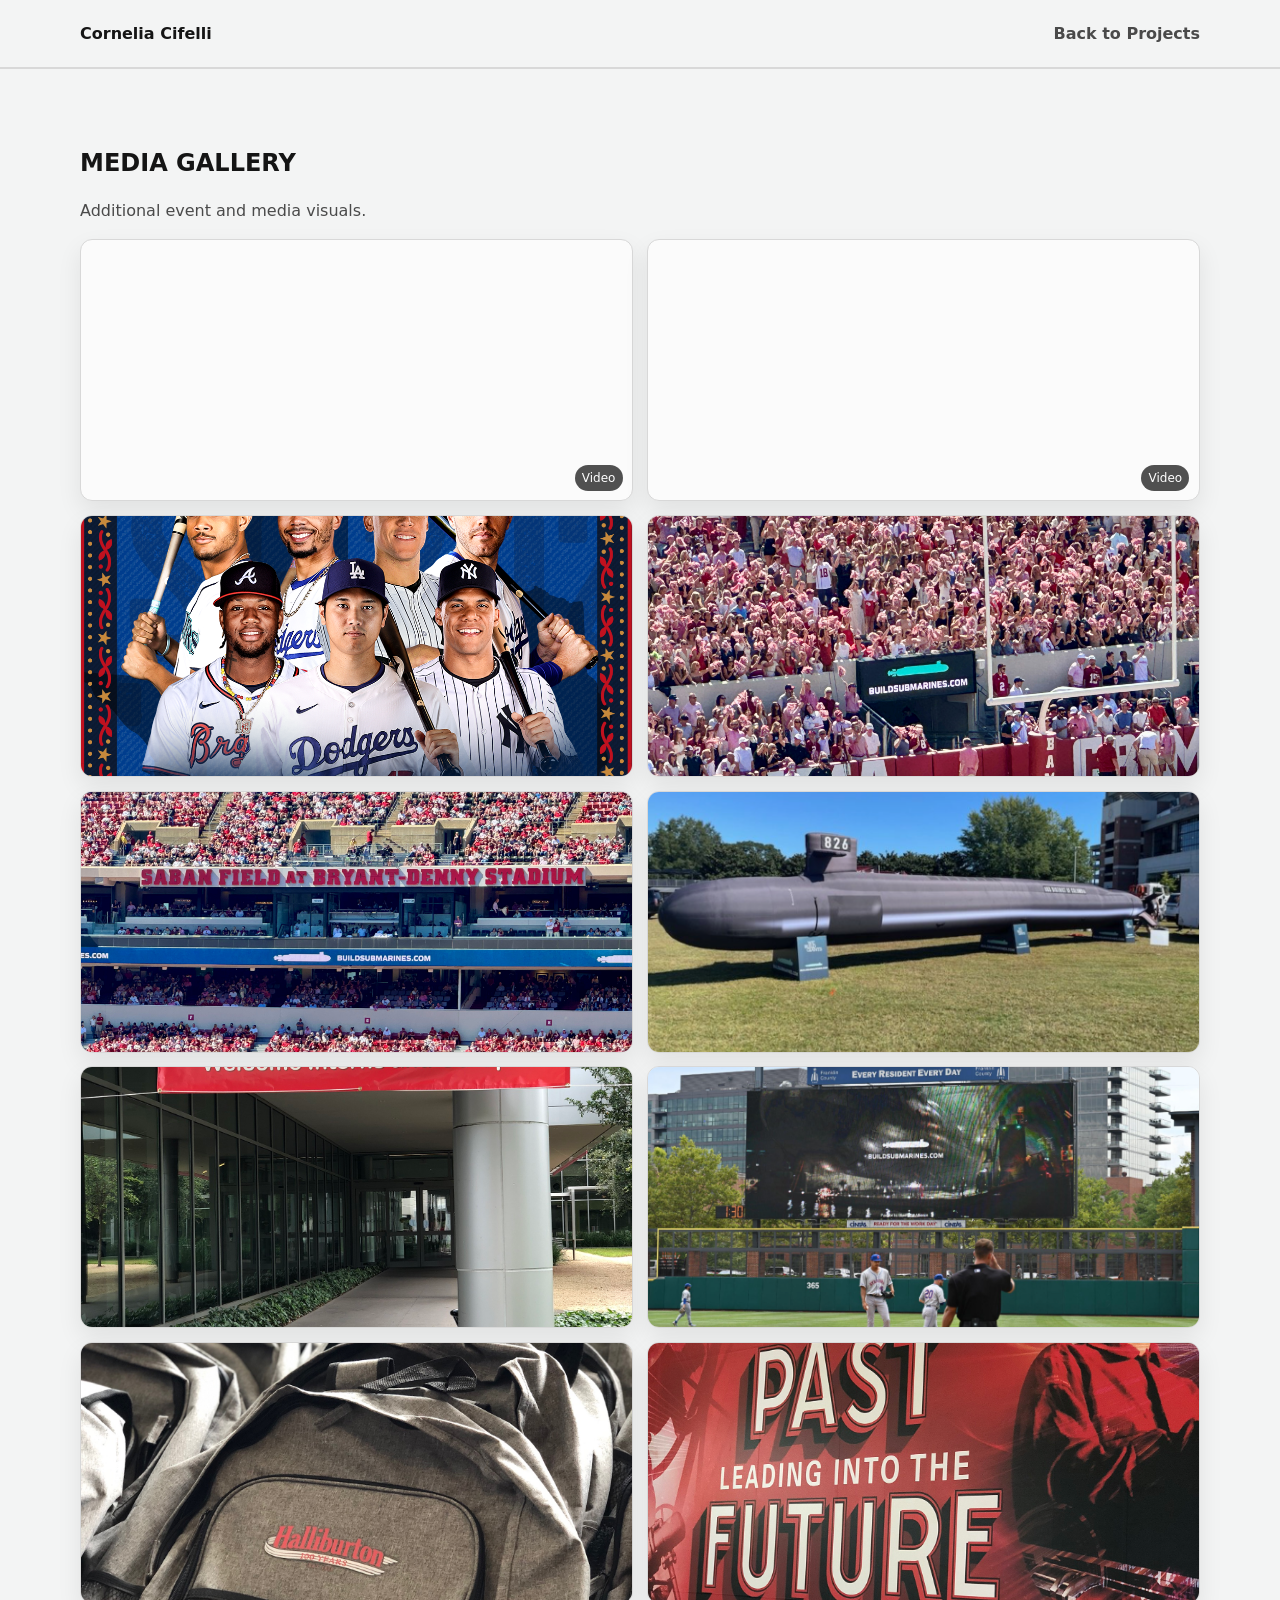
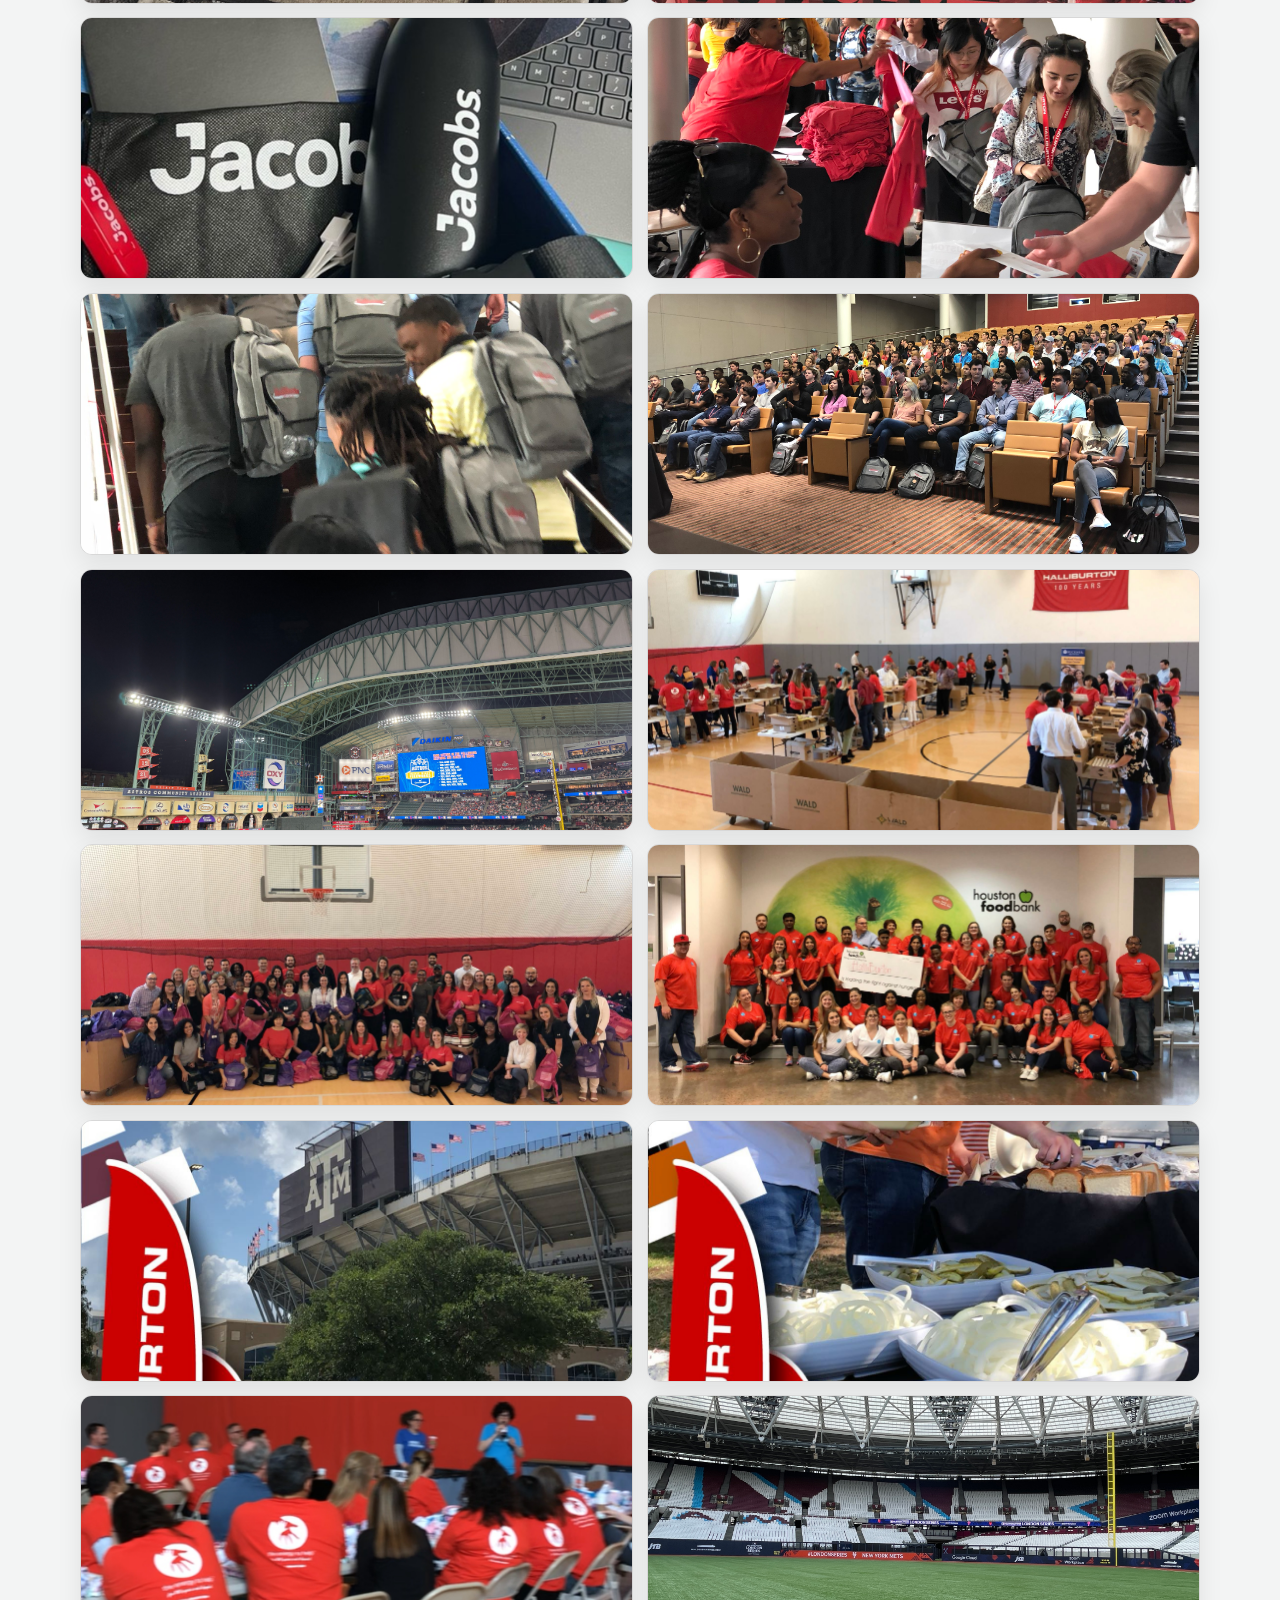
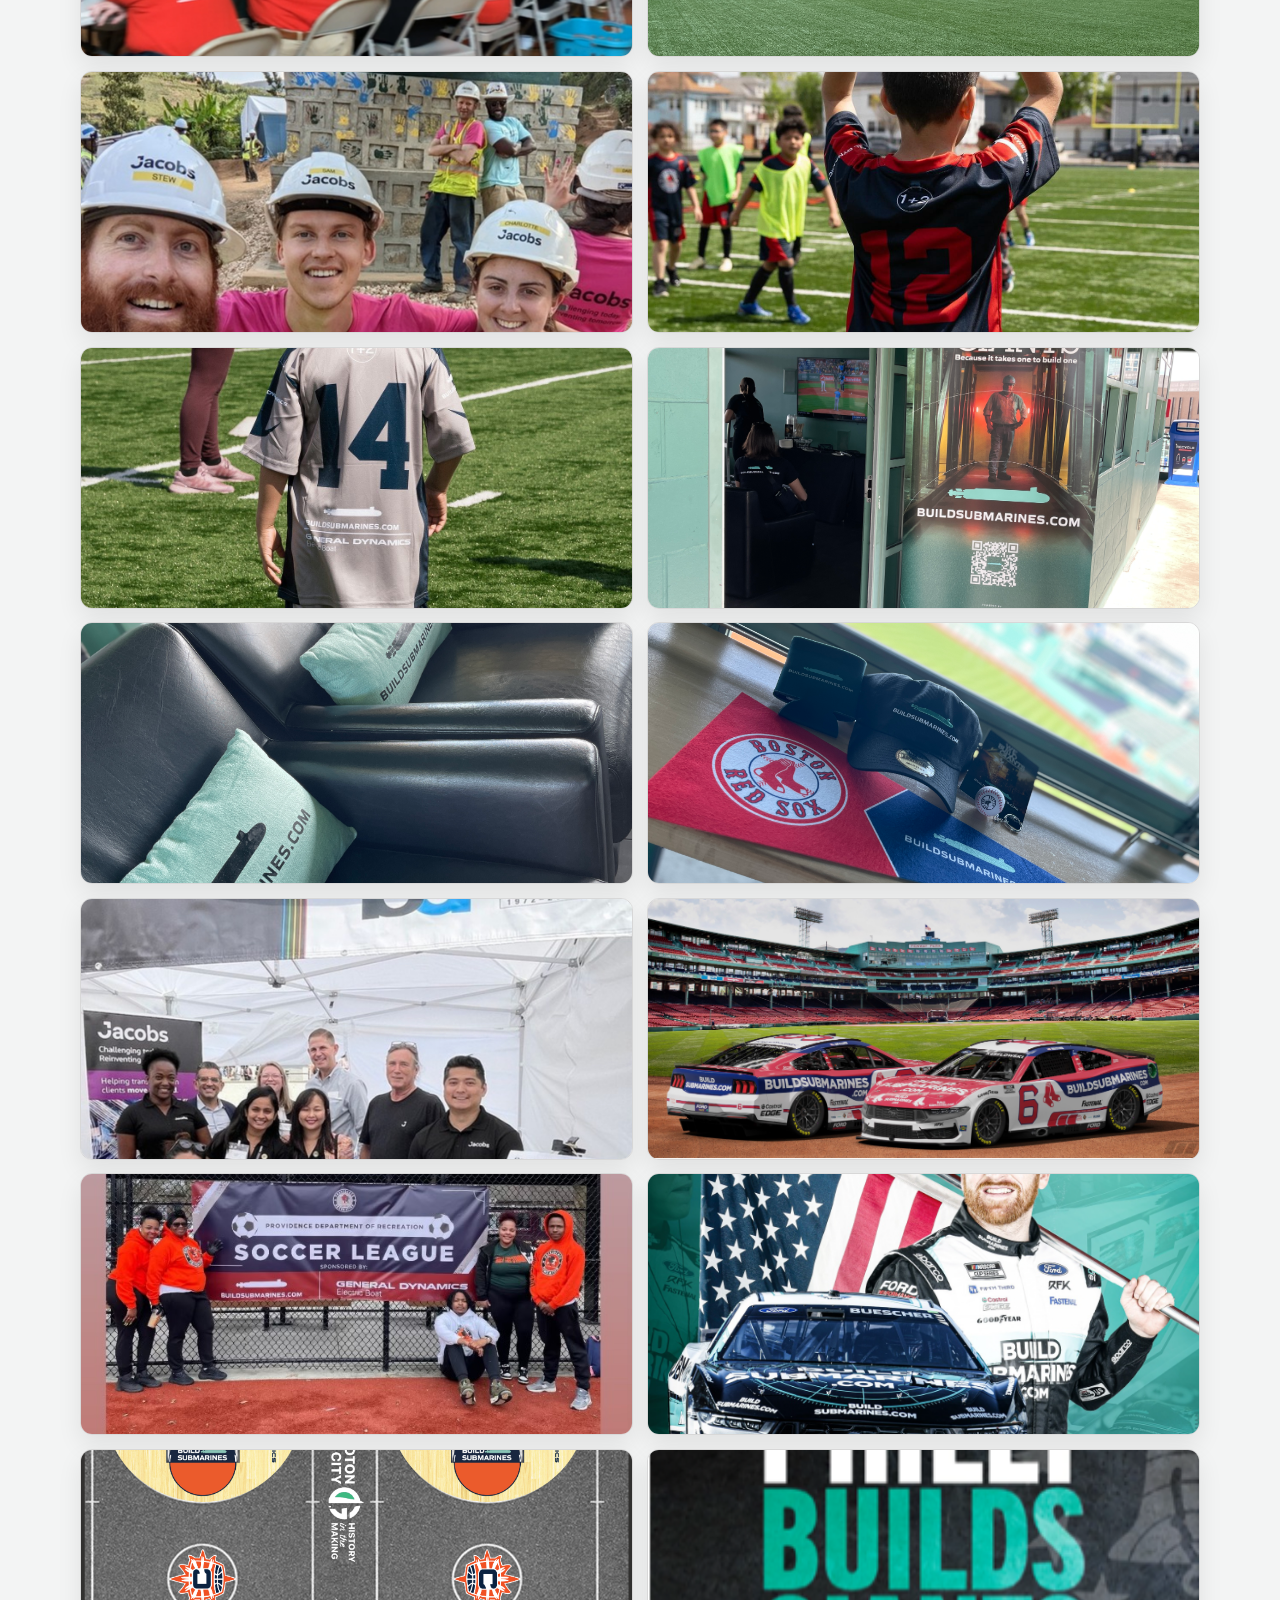
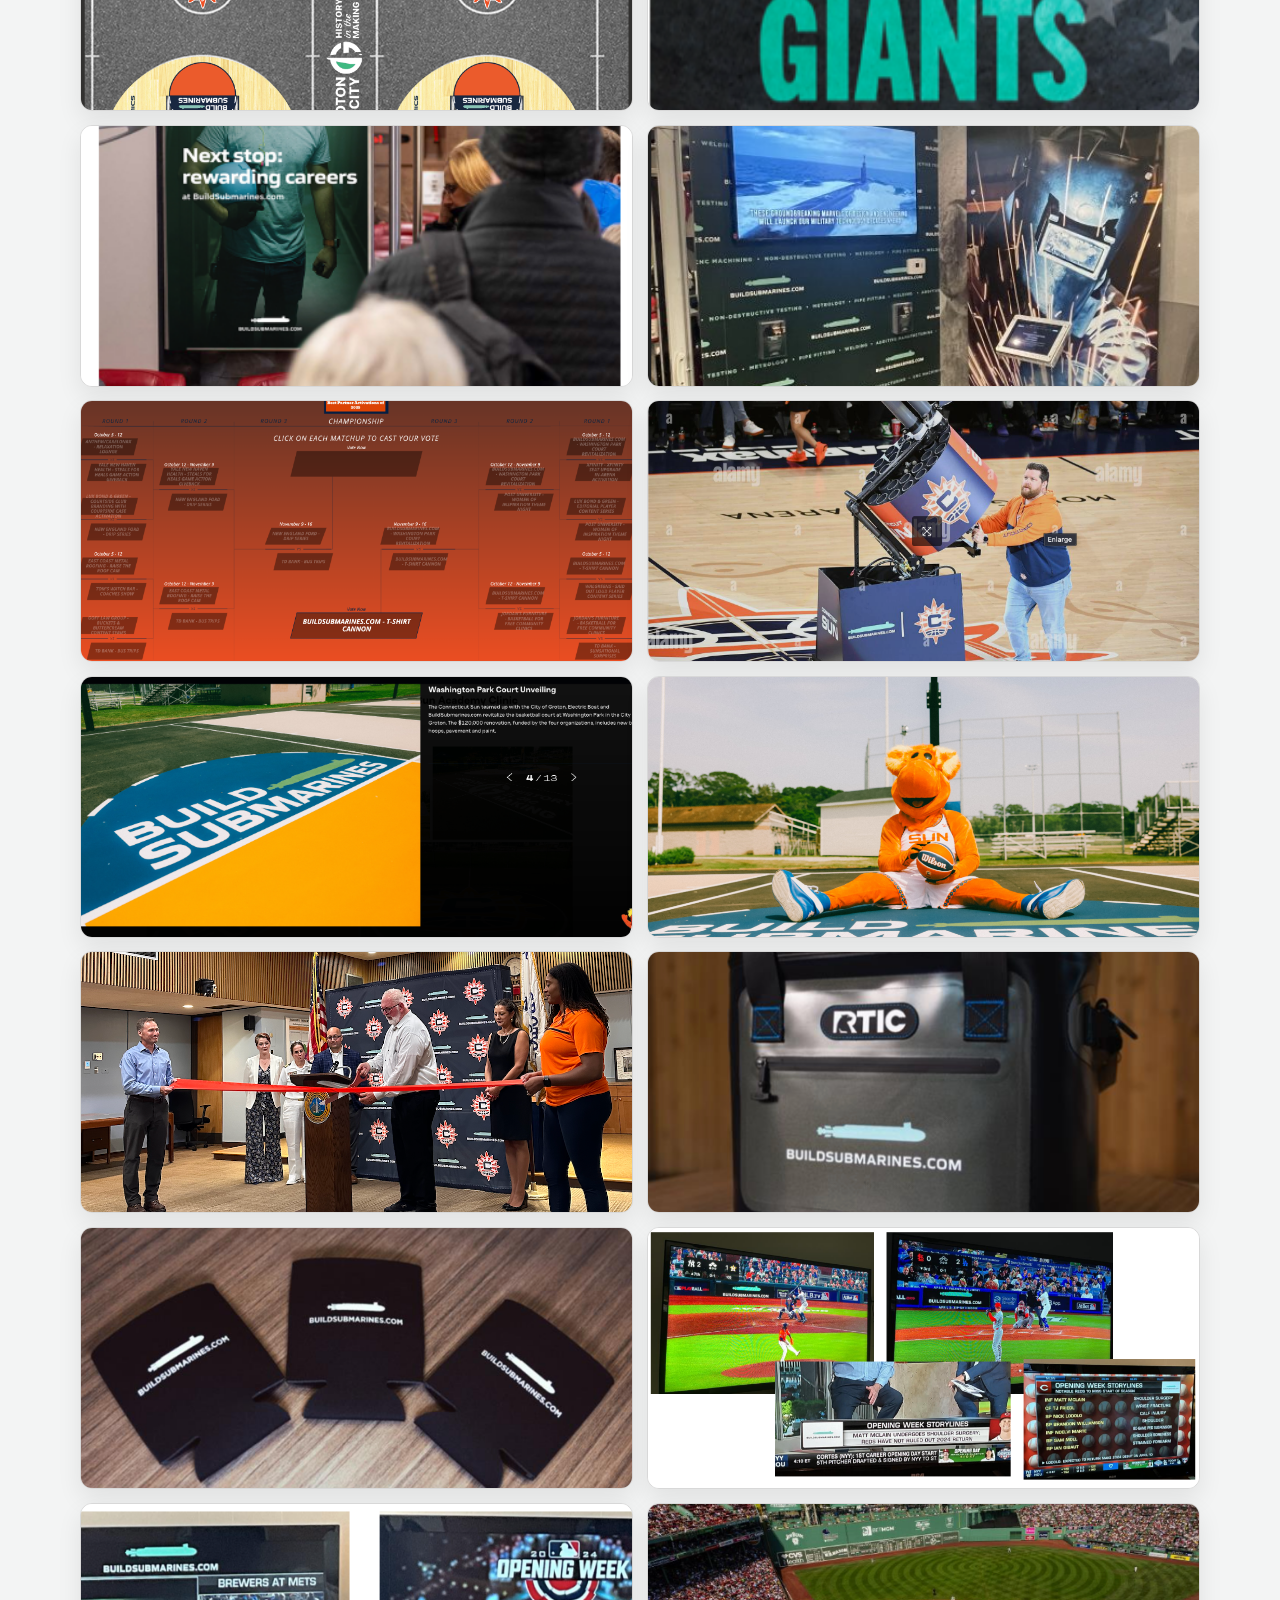
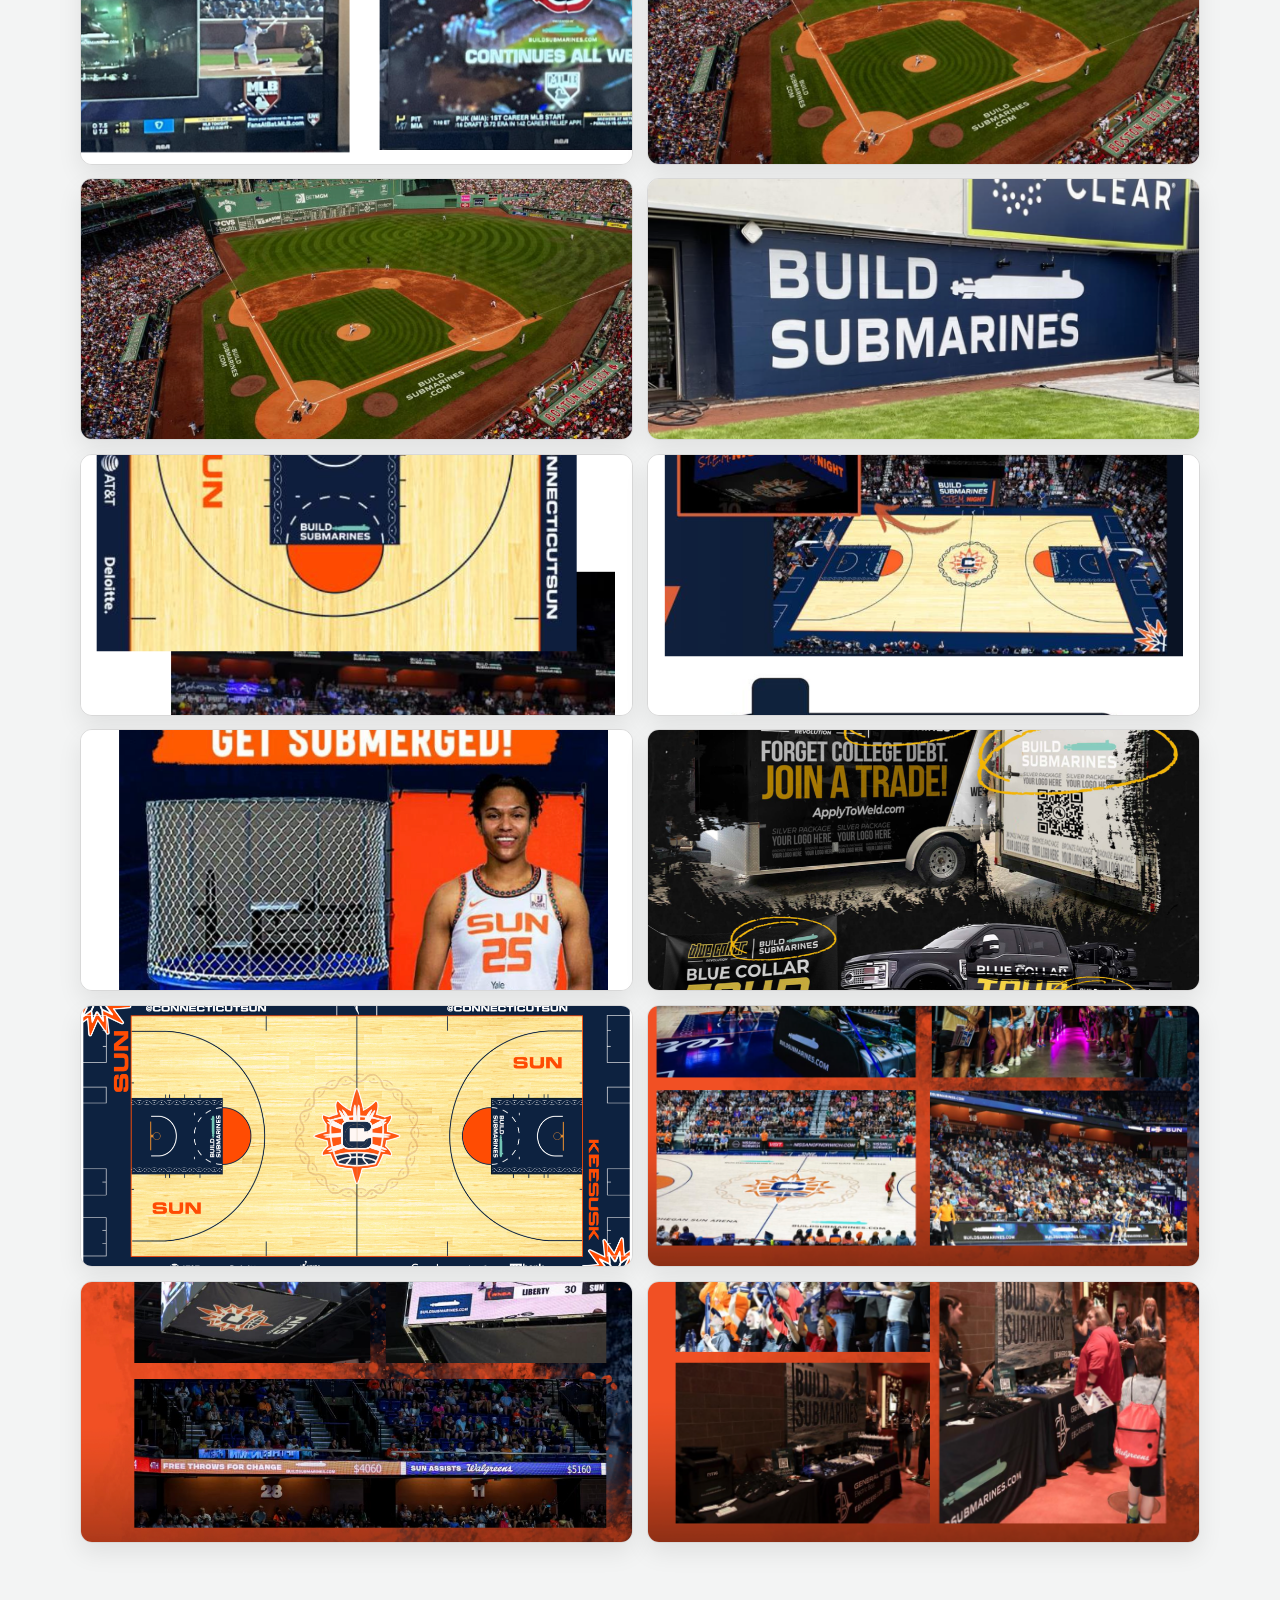
==== commit 5c339027: "Refactor media gallery to dynamically load folder media files" ====
--- a/media-gallery.html
+++ b/media-gallery.html
@@ -25,58 +25,7 @@
             <h1 class="section-title">MEDIA GALLERY</h1>
             <p>Additional event and media visuals.</p>
           </header>
-          <div class="projects-grid" id="media-gallery-grid">
-            <article class="project-card"><img class="project-image gallery-image" src="https://picsum.photos/seed/cornelia-gallery-1/1200/900" alt="Gallery placeholder image 1" loading="lazy" /></article>
-            <article class="project-card"><img class="project-image gallery-image" src="https://picsum.photos/seed/cornelia-gallery-2/1200/900" alt="Gallery placeholder image 2" loading="lazy" /></article>
-            <article class="project-card"><img class="project-image gallery-image" src="https://picsum.photos/seed/cornelia-gallery-3/1200/900" alt="Gallery placeholder image 3" loading="lazy" /></article>
-            <article class="project-card"><img class="project-image gallery-image" src="https://picsum.photos/seed/cornelia-gallery-4/1200/900" alt="Gallery placeholder image 4" loading="lazy" /></article>
-            <article class="project-card"><img class="project-image gallery-image" src="https://picsum.photos/seed/cornelia-gallery-5/1200/900" alt="Gallery placeholder image 5" loading="lazy" /></article>
-            <article class="project-card"><img class="project-image gallery-image" src="https://picsum.photos/seed/cornelia-gallery-6/1200/900" alt="Gallery placeholder image 6" loading="lazy" /></article>
-            <article class="project-card"><img class="project-image gallery-image" src="https://picsum.photos/seed/cornelia-gallery-7/1200/900" alt="Gallery placeholder image 7" loading="lazy" /></article>
-            <article class="project-card"><img class="project-image gallery-image" src="https://picsum.photos/seed/cornelia-gallery-8/1200/900" alt="Gallery placeholder image 8" loading="lazy" /></article>
-            <article class="project-card"><img class="project-image gallery-image" src="https://picsum.photos/seed/cornelia-gallery-9/1200/900" alt="Gallery placeholder image 9" loading="lazy" /></article>
-            <article class="project-card"><img class="project-image gallery-image" src="https://picsum.photos/seed/cornelia-gallery-10/1200/900" alt="Gallery placeholder image 10" loading="lazy" /></article>
-            <article class="project-card"><img class="project-image gallery-image" src="https://picsum.photos/seed/cornelia-gallery-11/1200/900" alt="Gallery placeholder image 11" loading="lazy" /></article>
-            <article class="project-card"><img class="project-image gallery-image" src="https://picsum.photos/seed/cornelia-gallery-12/1200/900" alt="Gallery placeholder image 12" loading="lazy" /></article>
-            <article class="project-card"><img class="project-image gallery-image" src="https://picsum.photos/seed/cornelia-gallery-13/1200/900" alt="Gallery placeholder image 13" loading="lazy" /></article>
-            <article class="project-card"><img class="project-image gallery-image" src="https://picsum.photos/seed/cornelia-gallery-14/1200/900" alt="Gallery placeholder image 14" loading="lazy" /></article>
-            <article class="project-card"><img class="project-image gallery-image" src="https://picsum.photos/seed/cornelia-gallery-15/1200/900" alt="Gallery placeholder image 15" loading="lazy" /></article>
-            <article class="project-card"><img class="project-image gallery-image" src="https://picsum.photos/seed/cornelia-gallery-16/1200/900" alt="Gallery placeholder image 16" loading="lazy" /></article>
-            <article class="project-card"><img class="project-image gallery-image" src="https://picsum.photos/seed/cornelia-gallery-17/1200/900" alt="Gallery placeholder image 17" loading="lazy" /></article>
-            <article class="project-card"><img class="project-image gallery-image" src="https://picsum.photos/seed/cornelia-gallery-18/1200/900" alt="Gallery placeholder image 18" loading="lazy" /></article>
-            <article class="project-card"><img class="project-image gallery-image" src="https://picsum.photos/seed/cornelia-gallery-19/1200/900" alt="Gallery placeholder image 19" loading="lazy" /></article>
-            <article class="project-card"><img class="project-image gallery-image" src="https://picsum.photos/seed/cornelia-gallery-20/1200/900" alt="Gallery placeholder image 20" loading="lazy" /></article>
-            <article class="project-card"><img class="project-image gallery-image" src="https://picsum.photos/seed/cornelia-gallery-21/1200/900" alt="Gallery placeholder image 21" loading="lazy" /></article>
-            <article class="project-card"><img class="project-image gallery-image" src="https://picsum.photos/seed/cornelia-gallery-22/1200/900" alt="Gallery placeholder image 22" loading="lazy" /></article>
-            <article class="project-card"><img class="project-image gallery-image" src="https://picsum.photos/seed/cornelia-gallery-23/1200/900" alt="Gallery placeholder image 23" loading="lazy" /></article>
-            <article class="project-card"><img class="project-image gallery-image" src="https://picsum.photos/seed/cornelia-gallery-24/1200/900" alt="Gallery placeholder image 24" loading="lazy" /></article>
-            <article class="project-card"><img class="project-image gallery-image" src="https://picsum.photos/seed/cornelia-gallery-25/1200/900" alt="Gallery placeholder image 25" loading="lazy" /></article>
-            <article class="project-card"><img class="project-image gallery-image" src="https://picsum.photos/seed/cornelia-gallery-26/1200/900" alt="Gallery placeholder image 26" loading="lazy" /></article>
-            <article class="project-card"><img class="project-image gallery-image" src="https://picsum.photos/seed/cornelia-gallery-27/1200/900" alt="Gallery placeholder image 27" loading="lazy" /></article>
-            <article class="project-card"><img class="project-image gallery-image" src="https://picsum.photos/seed/cornelia-gallery-28/1200/900" alt="Gallery placeholder image 28" loading="lazy" /></article>
-            <article class="project-card"><img class="project-image gallery-image" src="https://picsum.photos/seed/cornelia-gallery-29/1200/900" alt="Gallery placeholder image 29" loading="lazy" /></article>
-            <article class="project-card"><img class="project-image gallery-image" src="https://picsum.photos/seed/cornelia-gallery-30/1200/900" alt="Gallery placeholder image 30" loading="lazy" /></article>
-            <article class="project-card"><img class="project-image gallery-image" src="https://picsum.photos/seed/cornelia-gallery-31/1200/900" alt="Gallery placeholder image 31" loading="lazy" /></article>
-            <article class="project-card"><img class="project-image gallery-image" src="https://picsum.photos/seed/cornelia-gallery-32/1200/900" alt="Gallery placeholder image 32" loading="lazy" /></article>
-            <article class="project-card"><img class="project-image gallery-image" src="https://picsum.photos/seed/cornelia-gallery-33/1200/900" alt="Gallery placeholder image 33" loading="lazy" /></article>
-            <article class="project-card"><img class="project-image gallery-image" src="https://picsum.photos/seed/cornelia-gallery-34/1200/900" alt="Gallery placeholder image 34" loading="lazy" /></article>
-            <article class="project-card"><img class="project-image gallery-image" src="https://picsum.photos/seed/cornelia-gallery-35/1200/900" alt="Gallery placeholder image 35" loading="lazy" /></article>
-            <article class="project-card"><img class="project-image gallery-image" src="https://picsum.photos/seed/cornelia-gallery-36/1200/900" alt="Gallery placeholder image 36" loading="lazy" /></article>
-            <article class="project-card"><img class="project-image gallery-image" src="https://picsum.photos/seed/cornelia-gallery-37/1200/900" alt="Gallery placeholder image 37" loading="lazy" /></article>
-            <article class="project-card"><img class="project-image gallery-image" src="https://picsum.photos/seed/cornelia-gallery-38/1200/900" alt="Gallery placeholder image 38" loading="lazy" /></article>
-            <article class="project-card"><img class="project-image gallery-image" src="https://picsum.photos/seed/cornelia-gallery-39/1200/900" alt="Gallery placeholder image 39" loading="lazy" /></article>
-            <article class="project-card"><img class="project-image gallery-image" src="https://picsum.photos/seed/cornelia-gallery-40/1200/900" alt="Gallery placeholder image 40" loading="lazy" /></article>
-            <article class="project-card"><img class="project-image gallery-image" src="https://picsum.photos/seed/cornelia-gallery-41/1200/900" alt="Gallery placeholder image 41" loading="lazy" /></article>
-            <article class="project-card"><img class="project-image gallery-image" src="https://picsum.photos/seed/cornelia-gallery-42/1200/900" alt="Gallery placeholder image 42" loading="lazy" /></article>
-            <article class="project-card"><img class="project-image gallery-image" src="https://picsum.photos/seed/cornelia-gallery-43/1200/900" alt="Gallery placeholder image 43" loading="lazy" /></article>
-            <article class="project-card"><img class="project-image gallery-image" src="https://picsum.photos/seed/cornelia-gallery-44/1200/900" alt="Gallery placeholder image 44" loading="lazy" /></article>
-            <article class="project-card"><img class="project-image gallery-image" src="https://picsum.photos/seed/cornelia-gallery-45/1200/900" alt="Gallery placeholder image 45" loading="lazy" /></article>
-            <article class="project-card"><img class="project-image gallery-image" src="https://picsum.photos/seed/cornelia-gallery-46/1200/900" alt="Gallery placeholder image 46" loading="lazy" /></article>
-            <article class="project-card"><img class="project-image gallery-image" src="https://picsum.photos/seed/cornelia-gallery-47/1200/900" alt="Gallery placeholder image 47" loading="lazy" /></article>
-            <article class="project-card"><img class="project-image gallery-image" src="https://picsum.photos/seed/cornelia-gallery-48/1200/900" alt="Gallery placeholder image 48" loading="lazy" /></article>
-            <article class="project-card"><img class="project-image gallery-image" src="https://picsum.photos/seed/cornelia-gallery-49/1200/900" alt="Gallery placeholder image 49" loading="lazy" /></article>
-            <article class="project-card"><img class="project-image gallery-image" src="https://picsum.photos/seed/cornelia-gallery-50/1200/900" alt="Gallery placeholder image 50" loading="lazy" /></article>
-          </div>
+          <div class="projects-grid" id="media-gallery-grid"></div>
         </div>
       </section>
     </main>
@@ -86,83 +35,11 @@
         <h2 id="gallery-lightbox-title" class="visually-hidden">Gallery image viewer</h2>
         <div class="gallery-lightbox-stage">
           <button class="gallery-lightbox-nav" id="gallery-lightbox-prev" type="button" aria-label="Previous gallery image">←</button>
-          <img id="gallery-lightbox-image" src="" alt="" />
+          <div id="gallery-lightbox-media"></div>
           <button class="gallery-lightbox-nav" id="gallery-lightbox-next" type="button" aria-label="Next gallery image">→</button>
         </div>
       </div>
     </div>
-    <script>
-      (() => {
-        const images = Array.from(document.querySelectorAll('.gallery-image'));
-        const overlay = document.getElementById('gallery-lightbox');
-        const dialog = overlay?.querySelector('.gallery-lightbox-dialog');
-        const closeBtn = document.getElementById('gallery-lightbox-close');
-        const prevBtn = document.getElementById('gallery-lightbox-prev');
-        const nextBtn = document.getElementById('gallery-lightbox-next');
-        const lightboxImage = document.getElementById('gallery-lightbox-image');
-        if (!images.length || !overlay || !dialog || !closeBtn || !prevBtn || !nextBtn || !lightboxImage) return;
-
-        let currentIndex = 0;
-        let previousFocus = null;
-
-        const render = () => {
-          const selected = images[currentIndex];
-          if (!selected) return;
-          lightboxImage.src = selected.src;
-          lightboxImage.alt = selected.alt || 'Gallery image';
-        };
-
-        const open = (index) => {
-          currentIndex = index;
-          previousFocus = document.activeElement;
-          render();
-          overlay.hidden = false;
-          document.body.style.overflow = 'hidden';
-          closeBtn.focus();
-        };
-
-        const close = () => {
-          overlay.hidden = true;
-          document.body.style.overflow = '';
-          if (previousFocus instanceof HTMLElement) previousFocus.focus();
-        };
-
-        const next = () => {
-          currentIndex = (currentIndex + 1) % images.length;
-          render();
-        };
-
-        const prev = () => {
-          currentIndex = (currentIndex - 1 + images.length) % images.length;
-          render();
-        };
-
-        images.forEach((image, index) => {
-          image.addEventListener('click', () => open(index));
-          image.setAttribute('tabindex', '0');
-          image.addEventListener('keydown', (event) => {
-            if (event.key === 'Enter' || event.key === ' ') {
-              event.preventDefault();
-              open(index);
-            }
-          });
-        });
-
-        closeBtn.addEventListener('click', close);
-        nextBtn.addEventListener('click', next);
-        prevBtn.addEventListener('click', prev);
-
-        overlay.addEventListener('click', (event) => {
-          if (event.target === overlay) close();
-        });
-
-        document.addEventListener('keydown', (event) => {
-          if (overlay.hidden) return;
-          if (event.key === 'Escape') close();
-          if (event.key === 'ArrowRight') next();
-          if (event.key === 'ArrowLeft') prev();
-        });
-      })();
-    </script>
+    <script src="script.js"></script>
   </body>
 </html>
--- a/styles.css
+++ b/styles.css
@@ -221,10 +221,10 @@
   font-size: .75rem;
   line-height: 1.1;
 }
-.school-item.asu { border-left: 4px solid #8e939a; }
-.school-item.asu .school-mark { background: #d4d7dc; color: #444b55; }
-.school-item.txst { border-left: 4px solid #7f848b; }
-.school-item.txst .school-mark { background: #e0e2e6; color: #3f454e; }
+.school-item.asu { border-left: 4px solid #8c1d40; }
+.school-item.asu .school-mark { background: #ffc627; color: #5c1230; }
+.school-item.txst { border-left: 4px solid #501214; }
+.school-item.txst .school-mark { background: #d0a968; color: #3a0d0f; }
 
 
 .carousel { display: grid; grid-template-columns: auto 1fr auto; align-items: center; gap: .8rem; }
@@ -386,6 +386,24 @@
   display: block;
 }
 .gallery-image { cursor: pointer; }
+.gallery-empty {
+  grid-column: 1 / -1;
+  background: #fff;
+  border: 1px solid var(--line);
+  border-radius: 10px;
+  padding: 1rem;
+}
+.gallery-thumb-wrap { position: relative; }
+.gallery-badge {
+  position: absolute;
+  right: .6rem;
+  bottom: .6rem;
+  background: rgba(0, 0, 0, .68);
+  color: #fff;
+  font-size: .75rem;
+  padding: .2rem .45rem;
+  border-radius: 999px;
+}
 .project-media {
   display: grid;
   gap: .4rem;
@@ -635,44 +653,48 @@
   animation: galleryFadeIn .2s ease;
 }
 .gallery-lightbox-dialog {
-  width: min(980px, 96vw);
-  background: #101826;
-  border: 1px solid rgba(255, 255, 255, .2);
-  border-radius: 14px;
-  padding: .85rem;
+  width: min(1100px, 97vw);
+  background: rgba(8, 12, 18, .16);
+  border: 1px solid rgba(255, 255, 255, .08);
+  border-radius: 10px;
+  padding: .15rem;
+  box-shadow: 0 12px 30px rgba(0, 0, 0, .38);
+  backdrop-filter: blur(1px);
 }
 .gallery-lightbox-stage {
   display: grid;
   grid-template-columns: auto 1fr auto;
   align-items: center;
-  gap: .6rem;
-}
-#gallery-lightbox-image {
+  gap: .3rem;
+}
+#gallery-lightbox-media img,
+.gallery-lightbox-video {
   width: 100%;
-  max-height: 78vh;
+  max-height: 88vh;
   object-fit: contain;
-  border-radius: 10px;
-  background: #090f18;
+  border-radius: 6px;
+  background: transparent;
   transition: opacity .2s ease;
 }
+.gallery-lightbox-video { background: #000; }
 .gallery-lightbox-nav,
 .gallery-lightbox-close {
-  width: 2.2rem;
-  height: 2.2rem;
-  border-radius: 999px;
-  border: 1px solid rgba(255, 255, 255, .32);
-  background: rgba(255, 255, 255, .14);
+  width: 2.35rem;
+  height: 2.35rem;
+  border-radius: 999px;
+  border: 1px solid rgba(255, 255, 255, .26);
+  background: rgba(14, 22, 34, .55);
   color: #fff;
   cursor: pointer;
 }
 .gallery-lightbox-close {
   display: block;
   margin-left: auto;
-  margin-bottom: .4rem;
+  margin-bottom: .1rem;
 }
 .gallery-lightbox-nav:hover,
 .gallery-lightbox-close:hover {
-  background: rgba(255, 255, 255, .25);
+  background: rgba(20, 30, 45, .78);
 }
 @keyframes galleryFadeIn {
   from { opacity: 0; }
@@ -709,9 +731,9 @@
   .project-media.multi-images .project-media-item { min-height: 150px; }
   .gallery-lightbox-stage { grid-template-columns: 1fr; }
   .gallery-lightbox-nav {
-    width: 100%;
+    width: calc(100% - .2rem);
     border-radius: 10px;
-    height: 2rem;
+    height: 2.1rem;
   }
   .carousel { grid-template-columns: auto 1fr auto; gap: .55rem; }
   .carousel-btn {
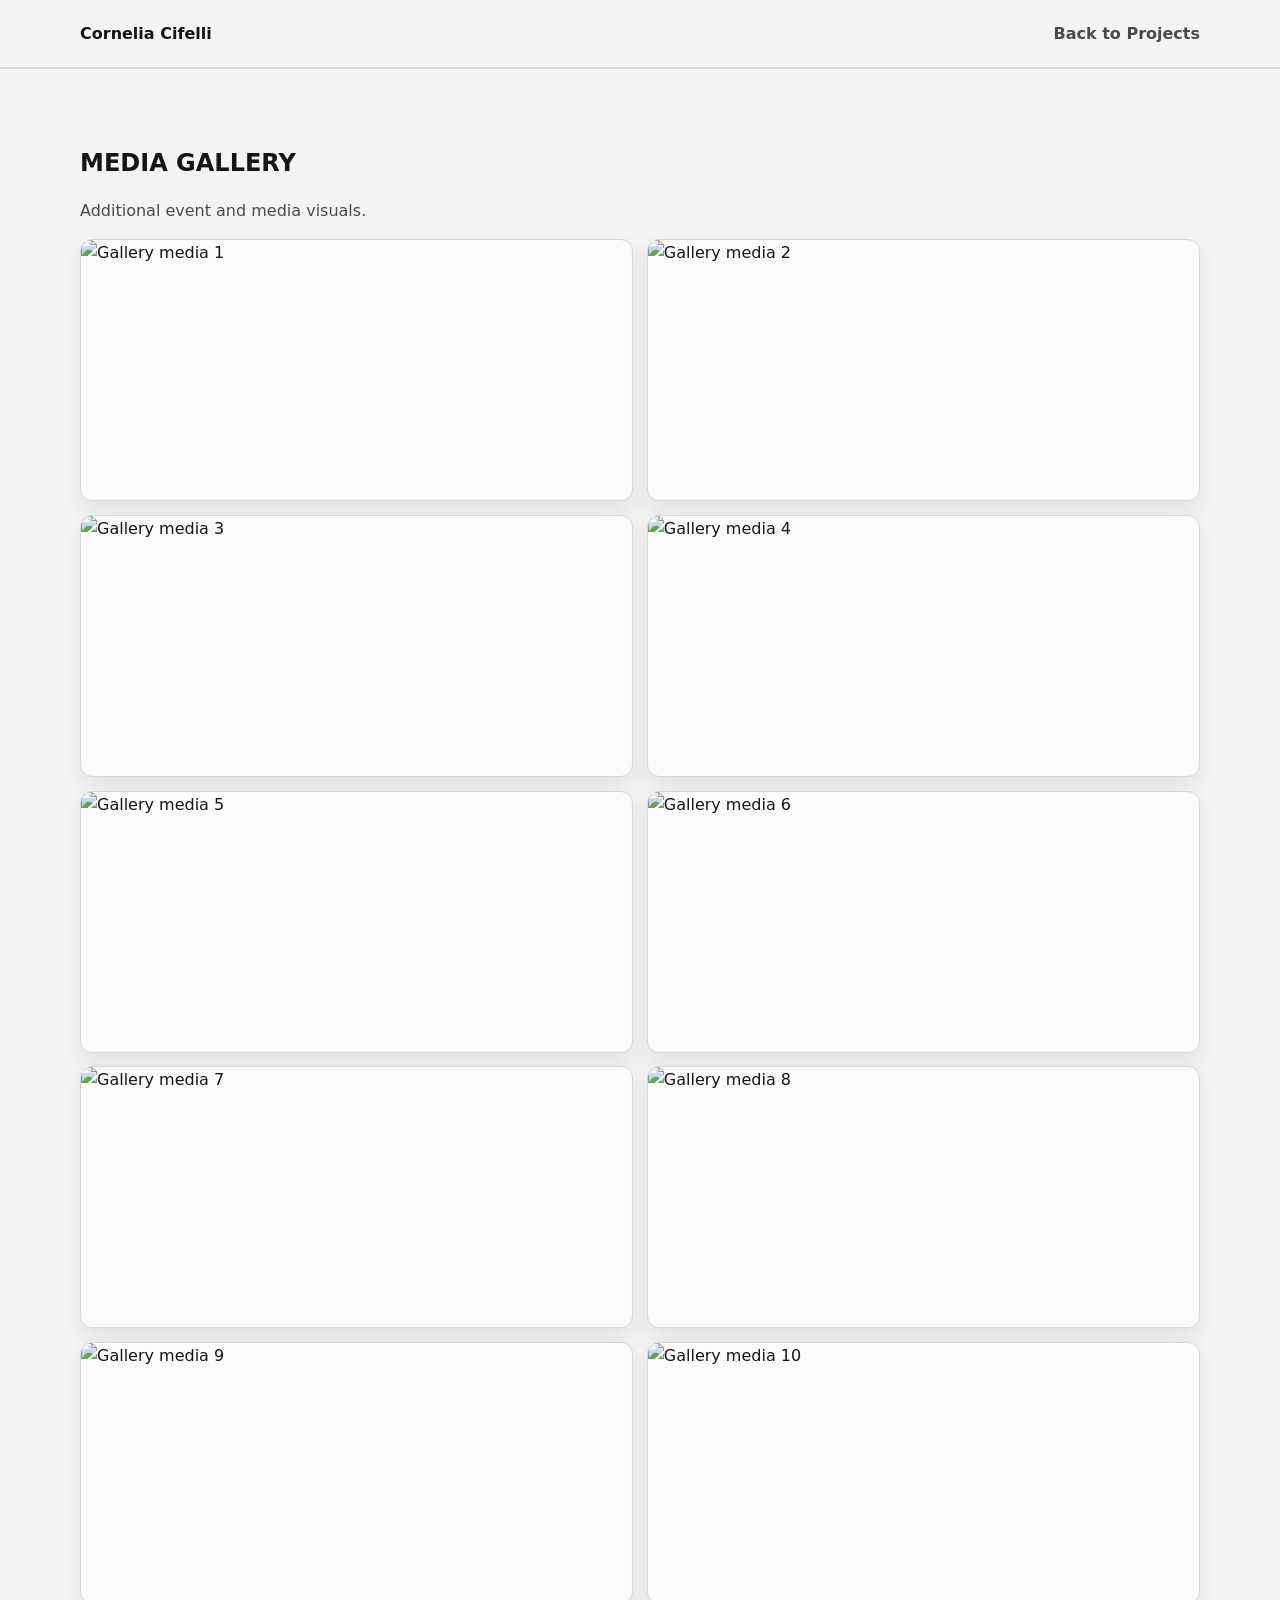
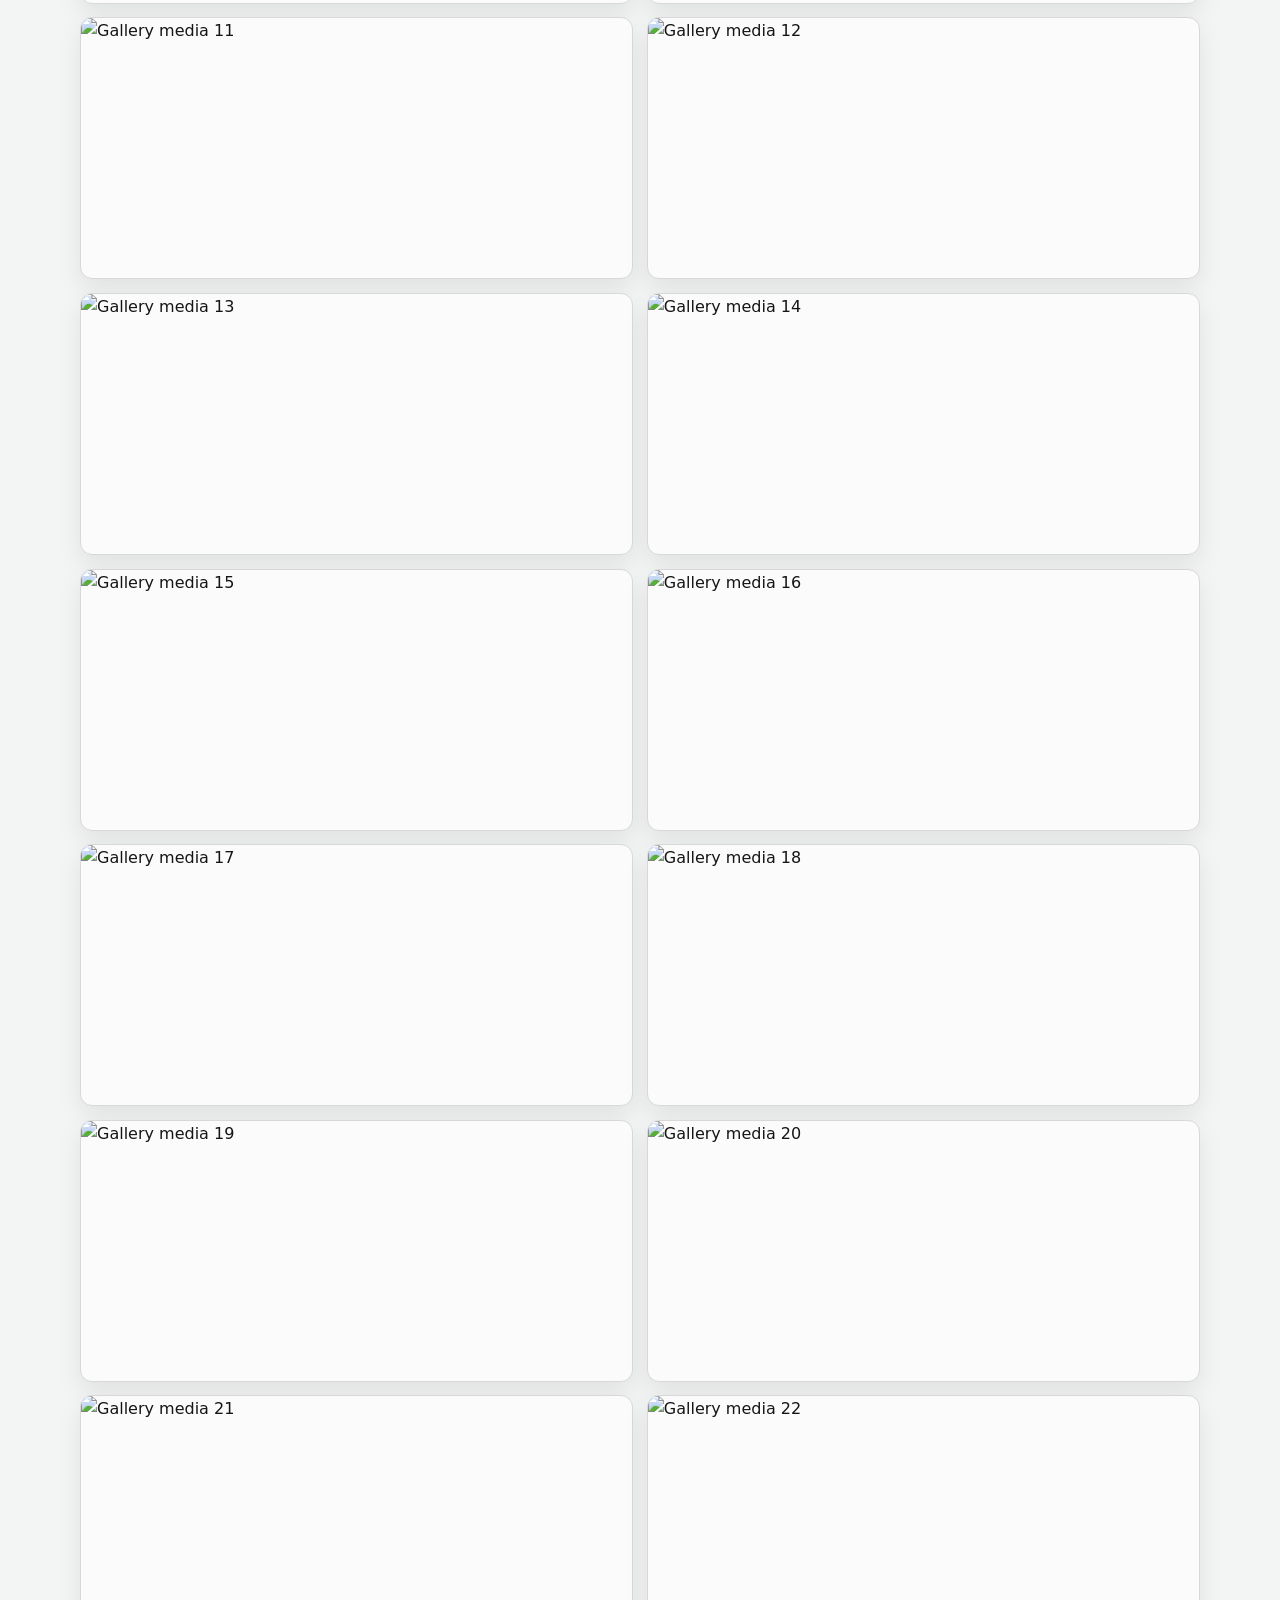
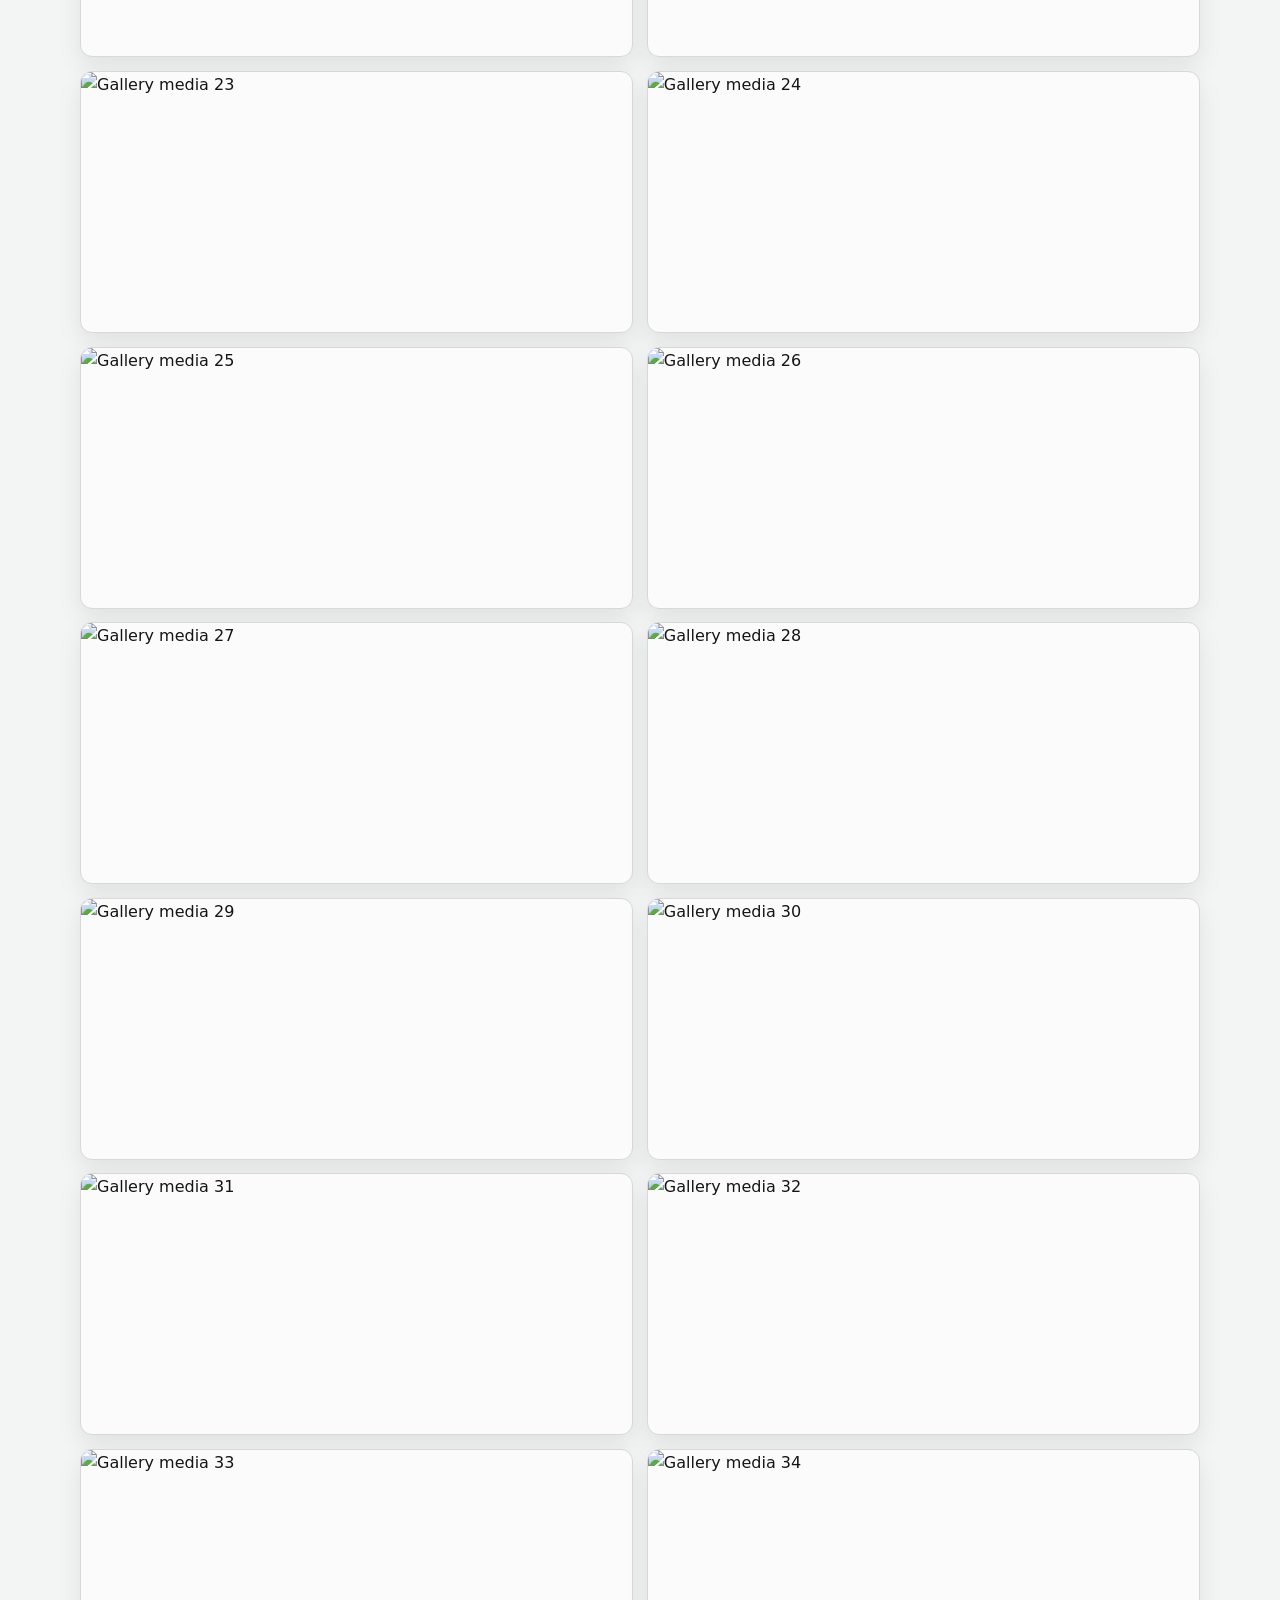
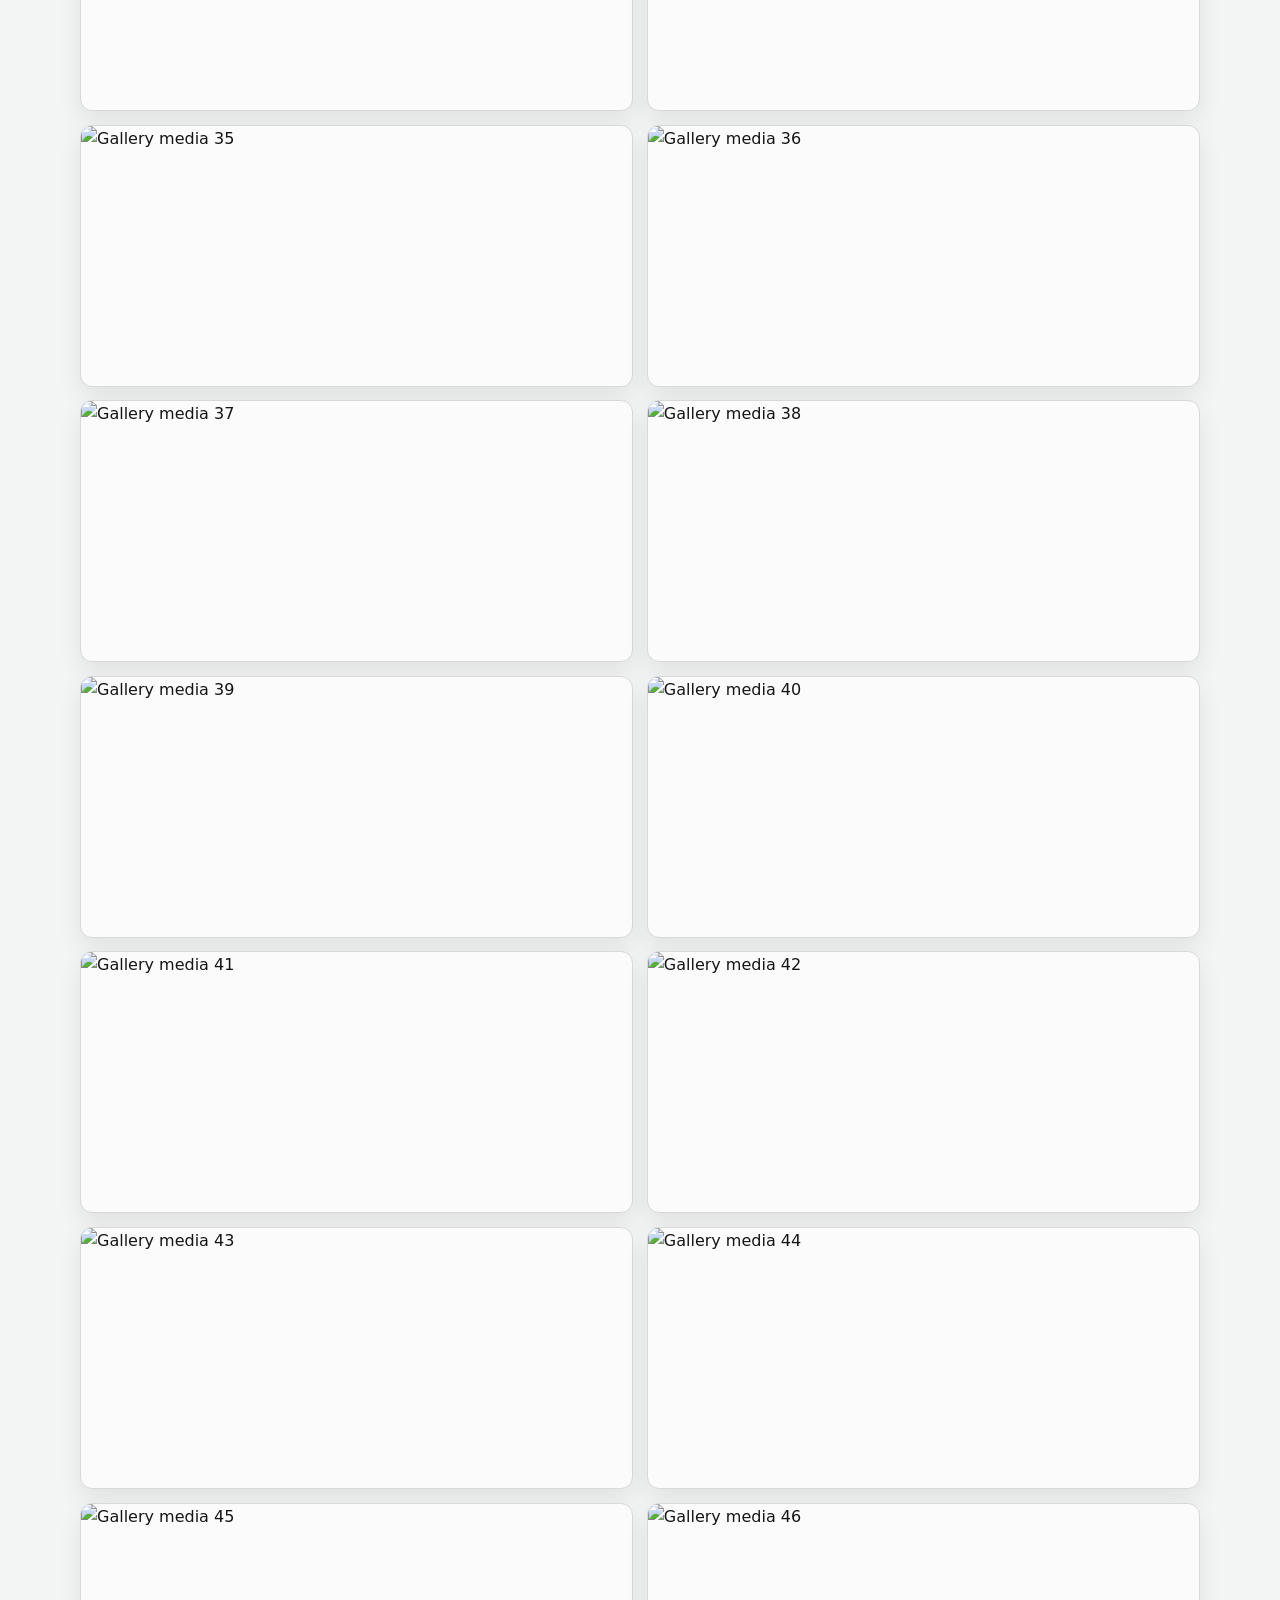
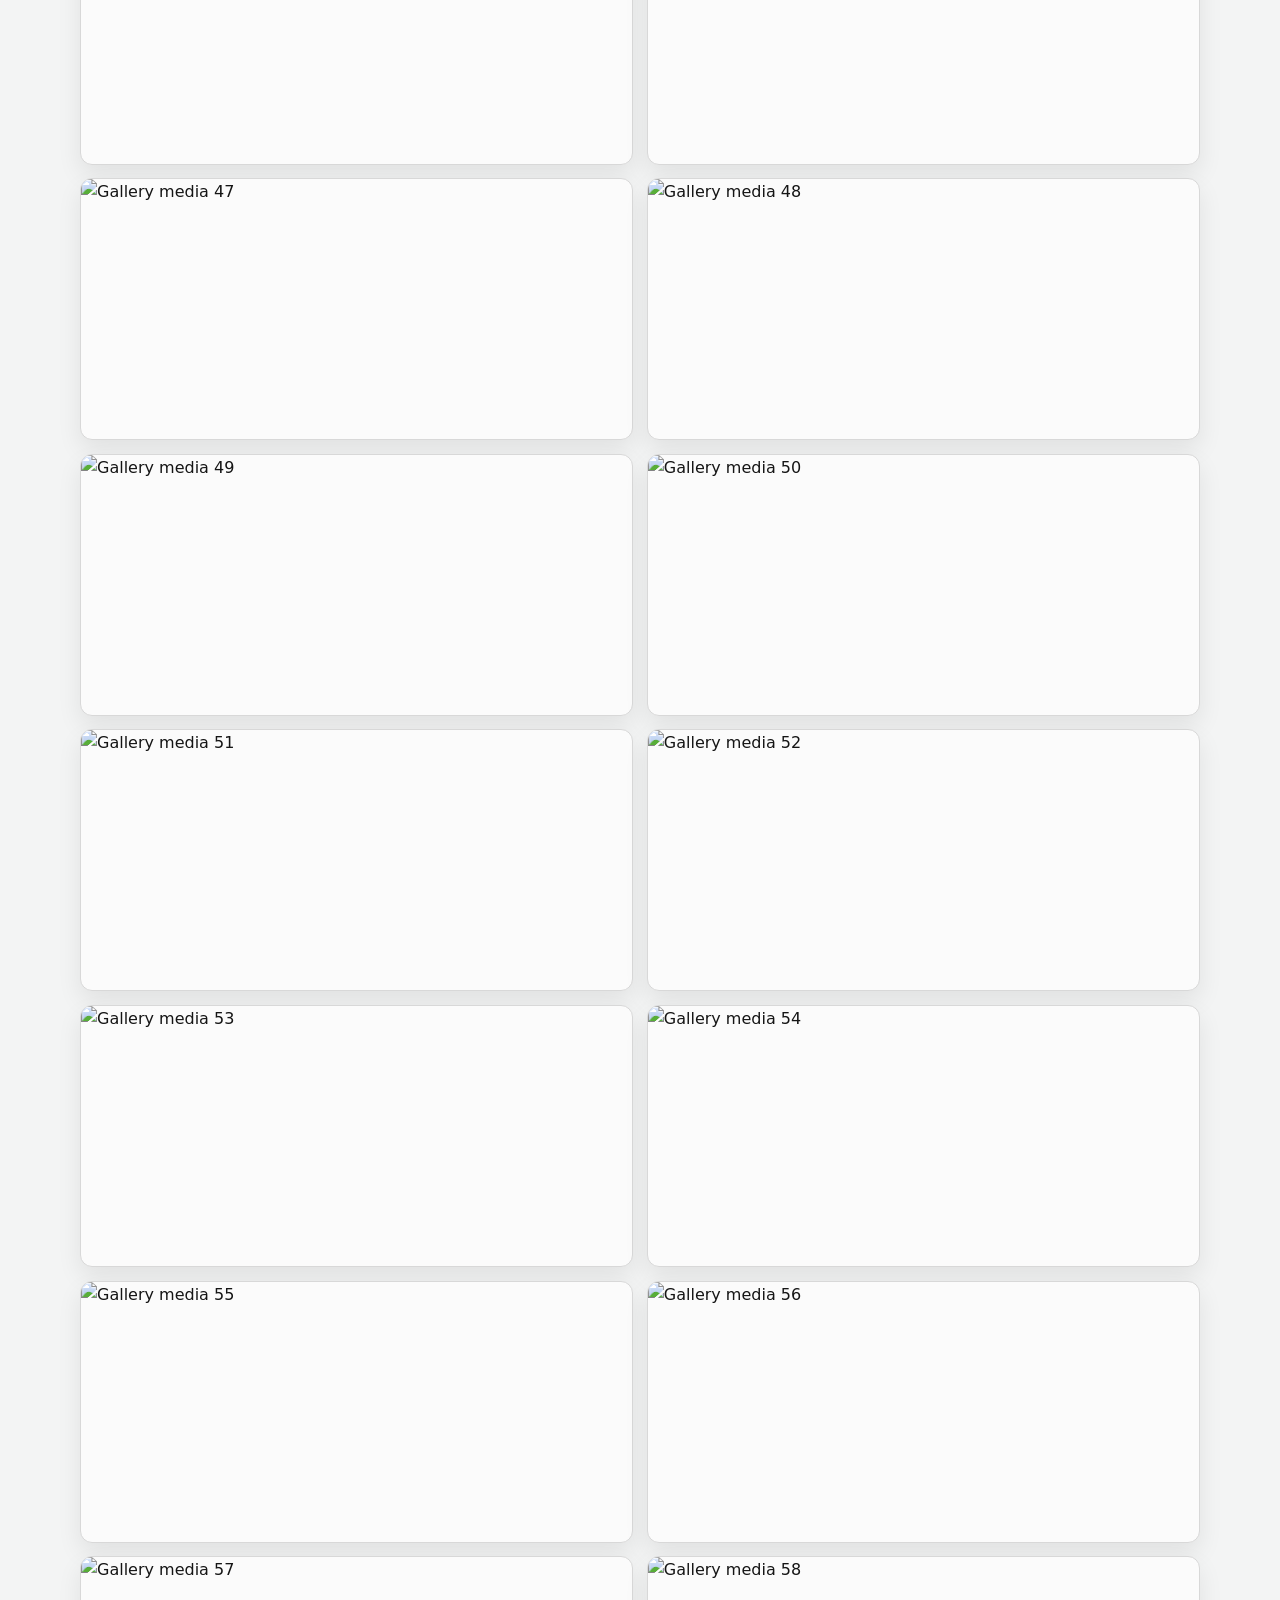
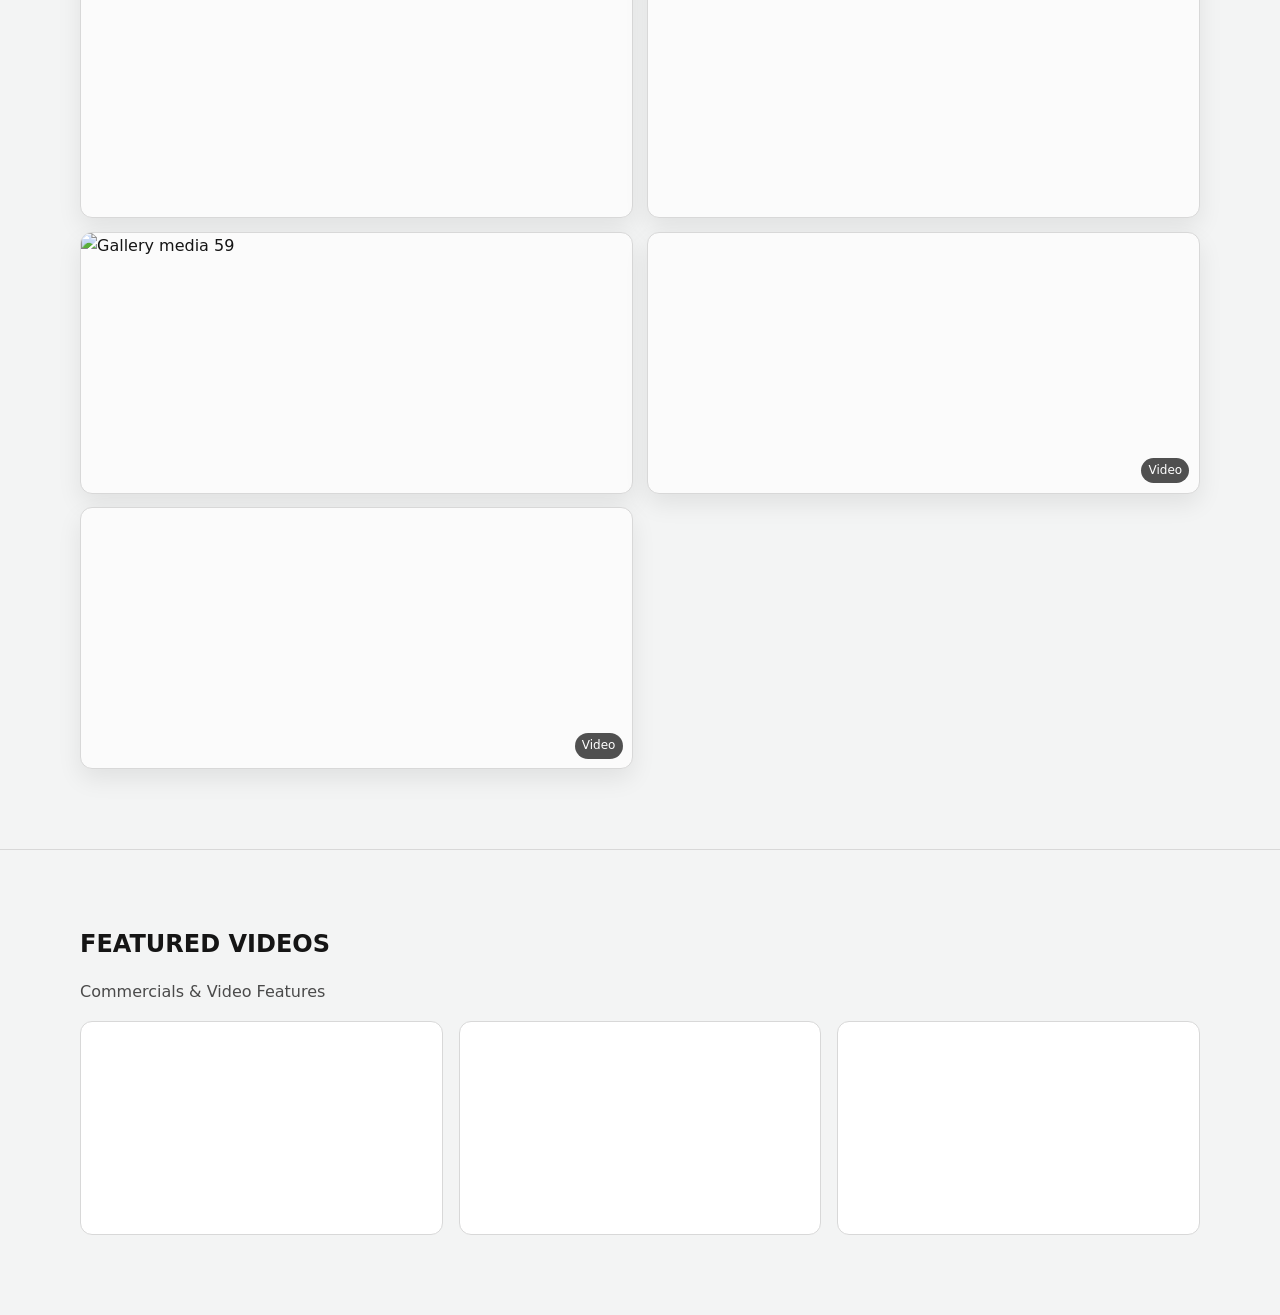
==== commit c0d13b4a: "Simplify project cards and enhance shuffled media gallery videos" ====
--- a/media-gallery.html
+++ b/media-gallery.html
@@ -28,6 +28,32 @@
           <div class="projects-grid" id="media-gallery-grid"></div>
         </div>
       </section>
+
+      <section class="section" id="featured-videos">
+        <div class="container">
+          <header class="section-header">
+            <h2 class="section-title">FEATURED VIDEOS</h2>
+            <p>Commercials &amp; Video Features</p>
+          </header>
+          <div class="featured-videos-grid">
+            <article class="featured-video-card">
+              <div class="featured-video-embed">
+                <iframe src="https://www.youtube.com/embed/dQw4w9WgXcQ" title="Featured video 1" loading="lazy" allow="accelerometer; autoplay; clipboard-write; encrypted-media; gyroscope; picture-in-picture; web-share" allowfullscreen></iframe>
+              </div>
+            </article>
+            <article class="featured-video-card">
+              <div class="featured-video-embed">
+                <iframe src="https://www.youtube.com/embed/ysz5S6PUM-U" title="Featured video 2" loading="lazy" allow="accelerometer; autoplay; clipboard-write; encrypted-media; gyroscope; picture-in-picture; web-share" allowfullscreen></iframe>
+              </div>
+            </article>
+            <article class="featured-video-card">
+              <div class="featured-video-embed">
+                <iframe src="https://www.youtube.com/embed/jNQXAC9IVRw" title="Featured video 3" loading="lazy" allow="accelerometer; autoplay; clipboard-write; encrypted-media; gyroscope; picture-in-picture; web-share" allowfullscreen></iframe>
+              </div>
+            </article>
+          </div>
+        </div>
+      </section>
     </main>
     <div class="gallery-lightbox" id="gallery-lightbox" hidden>
       <div class="gallery-lightbox-dialog" role="dialog" aria-modal="true" aria-labelledby="gallery-lightbox-title">
--- a/styles.css
+++ b/styles.css
@@ -757,3 +757,35 @@
 }
 
 .btn-narrow { padding: .44rem 1.35rem; font-size: .9rem; }
+
+.featured-videos-grid {
+  display: grid;
+  grid-template-columns: repeat(3, minmax(0, 1fr));
+  gap: 1rem;
+}
+.featured-video-card {
+  background: #fff;
+  border: 1px solid var(--line);
+  border-radius: 12px;
+  padding: .65rem;
+}
+.featured-video-embed {
+  position: relative;
+  width: 100%;
+  padding-top: 56.25%;
+  overflow: hidden;
+  border-radius: 10px;
+}
+.featured-video-embed iframe {
+  position: absolute;
+  inset: 0;
+  width: 100%;
+  height: 100%;
+  border: 0;
+}
+@media (max-width: 980px) {
+  .featured-videos-grid { grid-template-columns: 1fr 1fr; }
+}
+@media (max-width: 740px) {
+  .featured-videos-grid { grid-template-columns: 1fr; }
+}
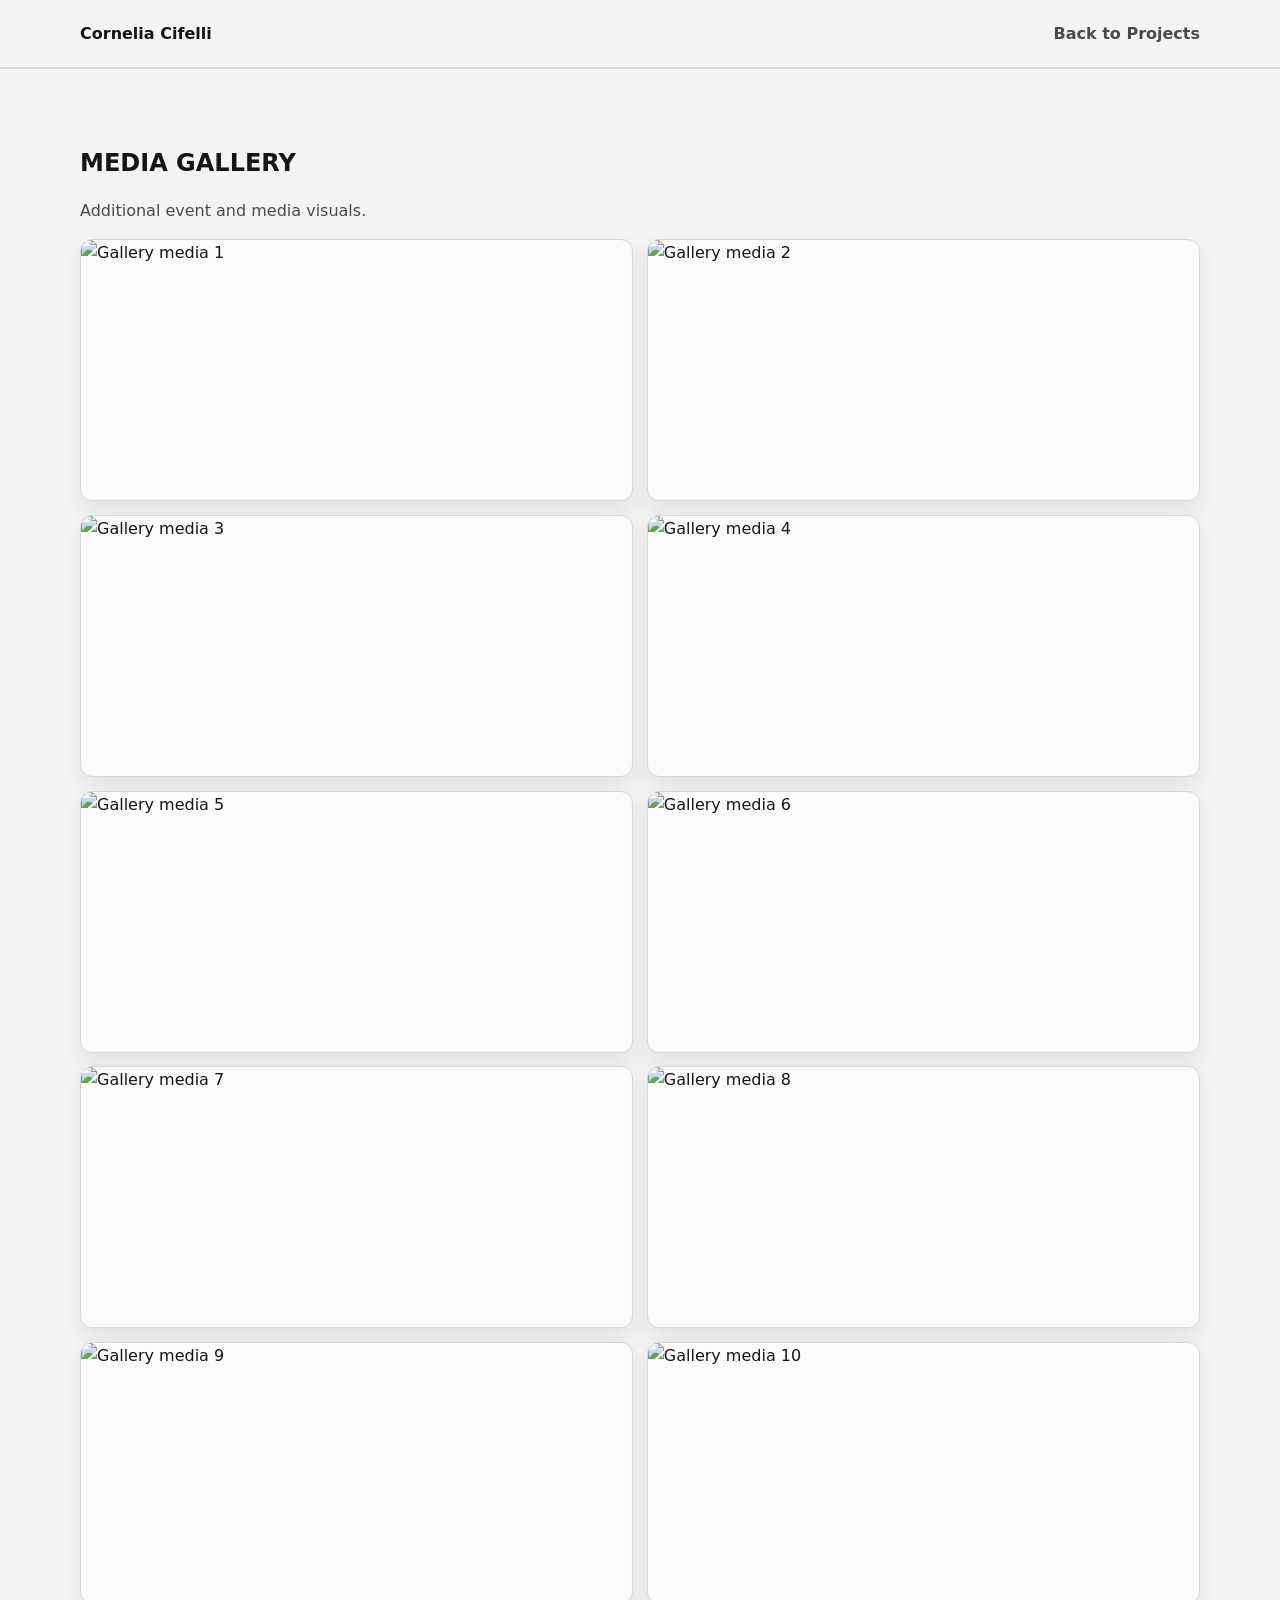
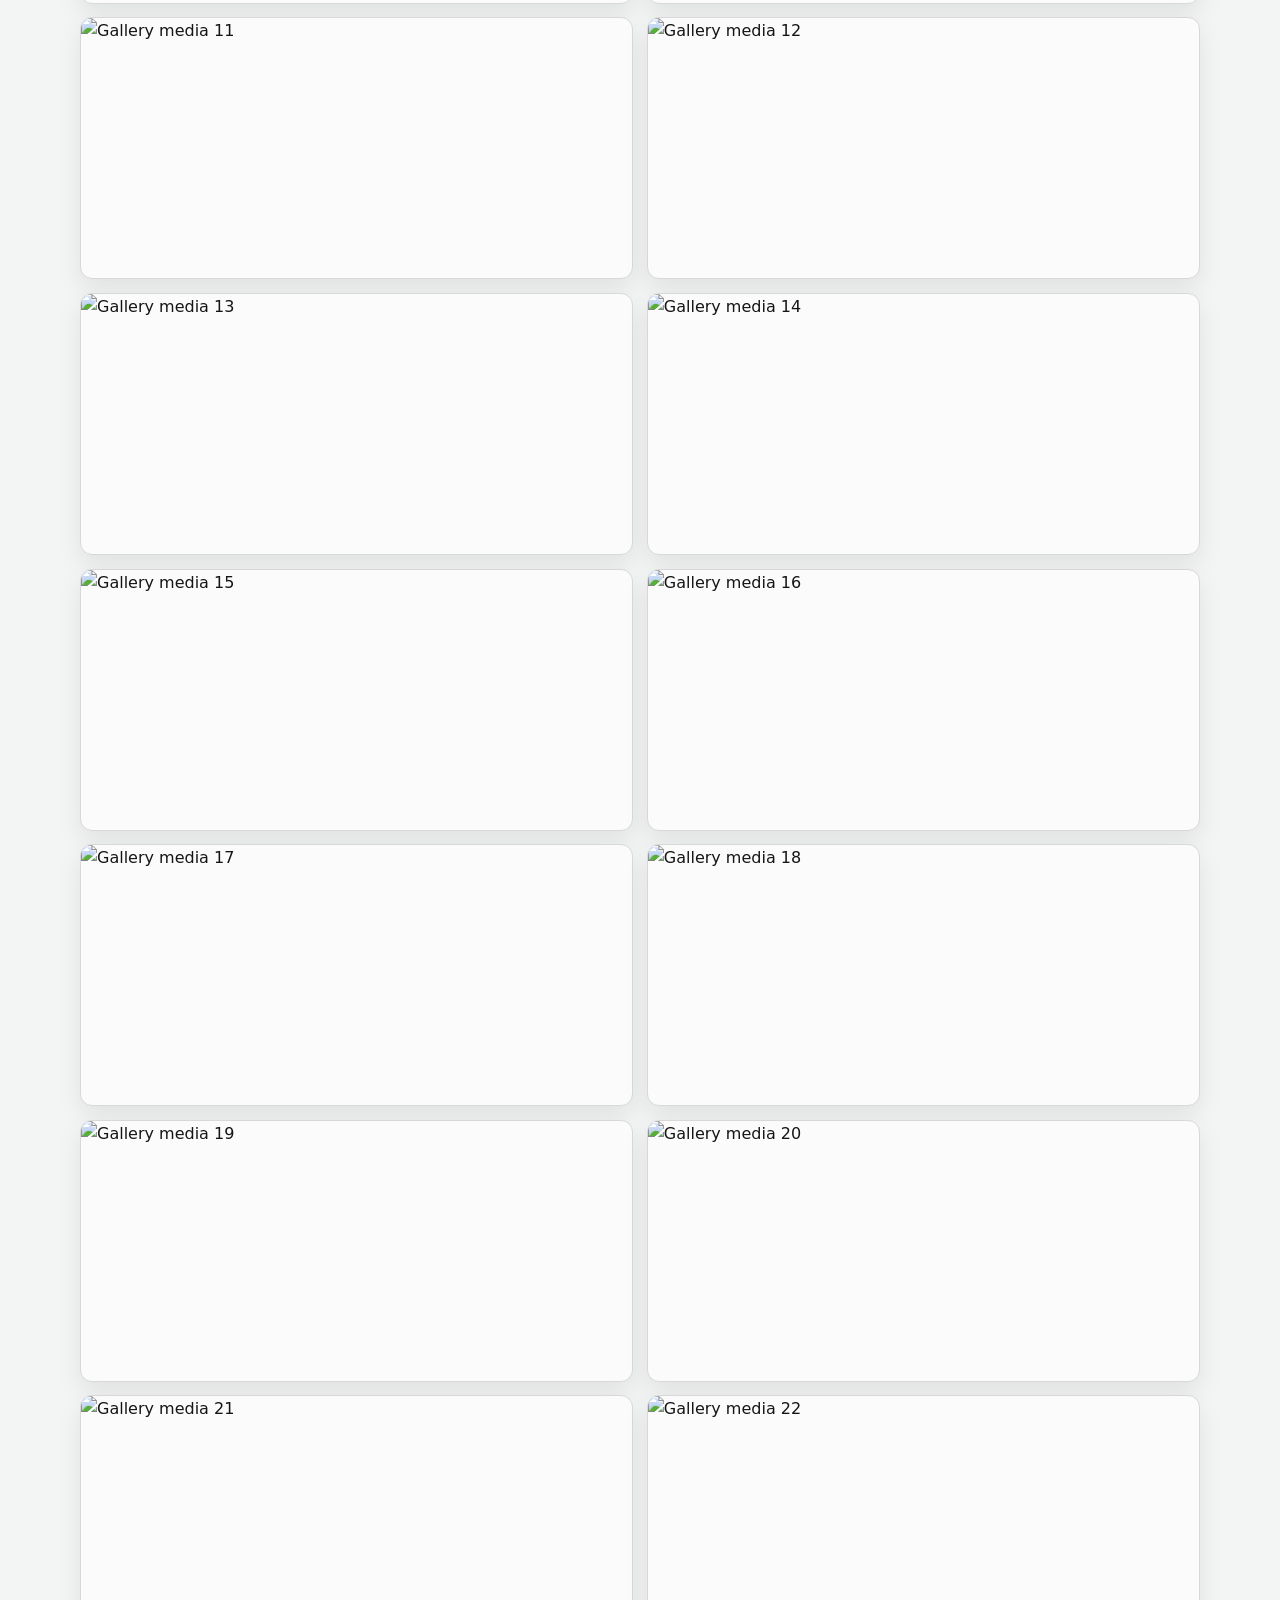
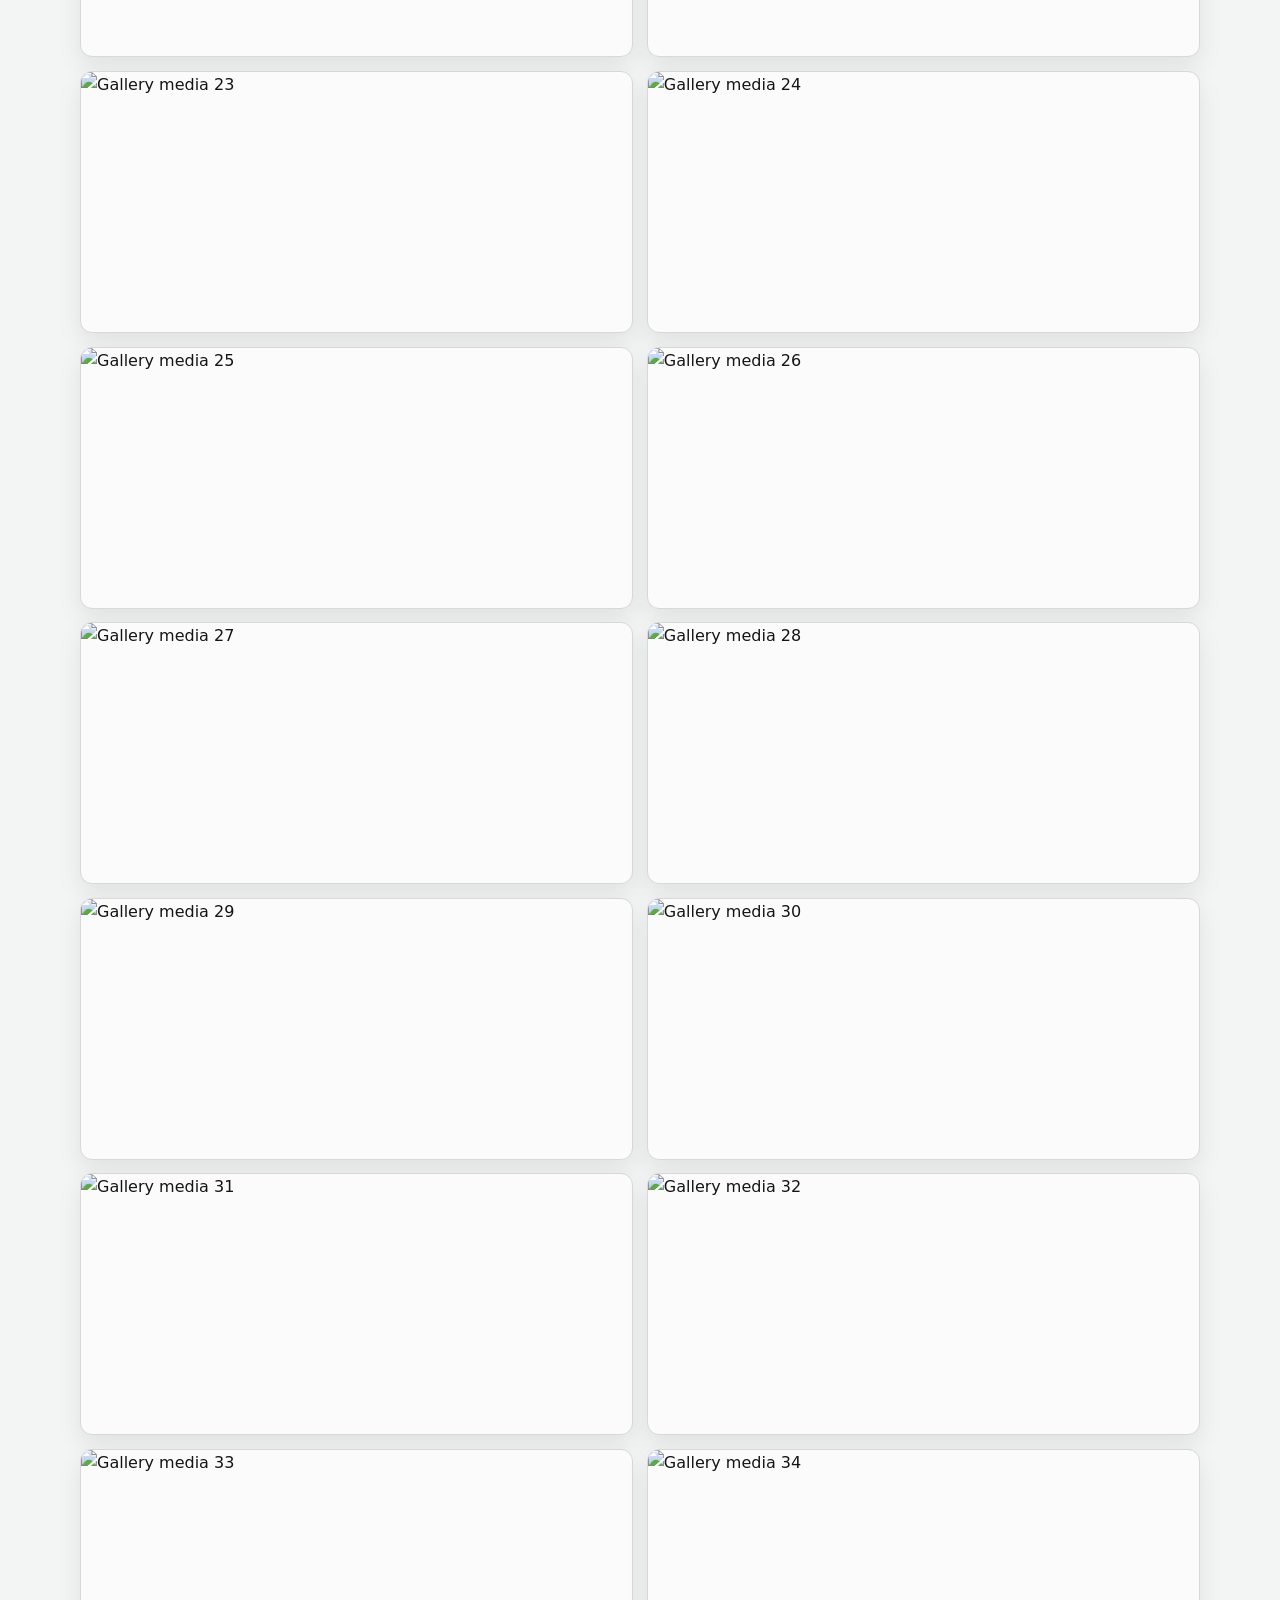
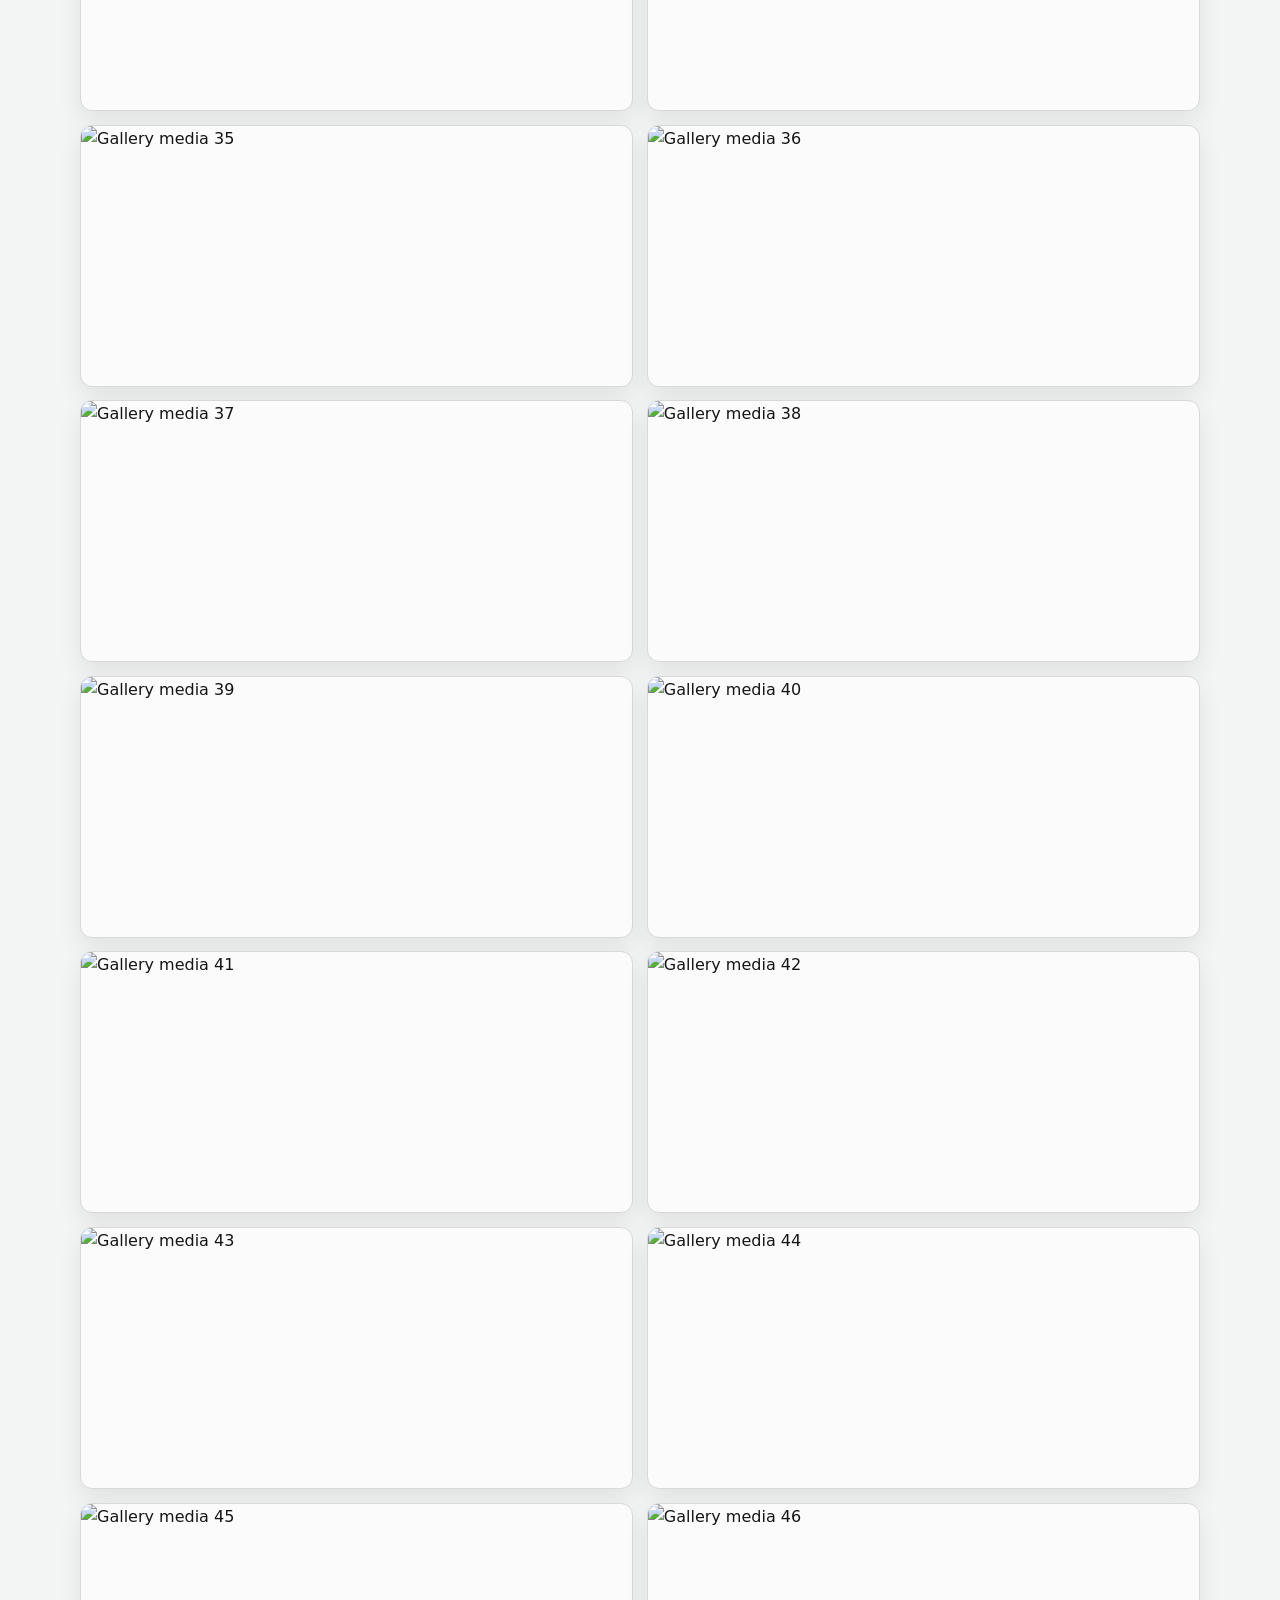
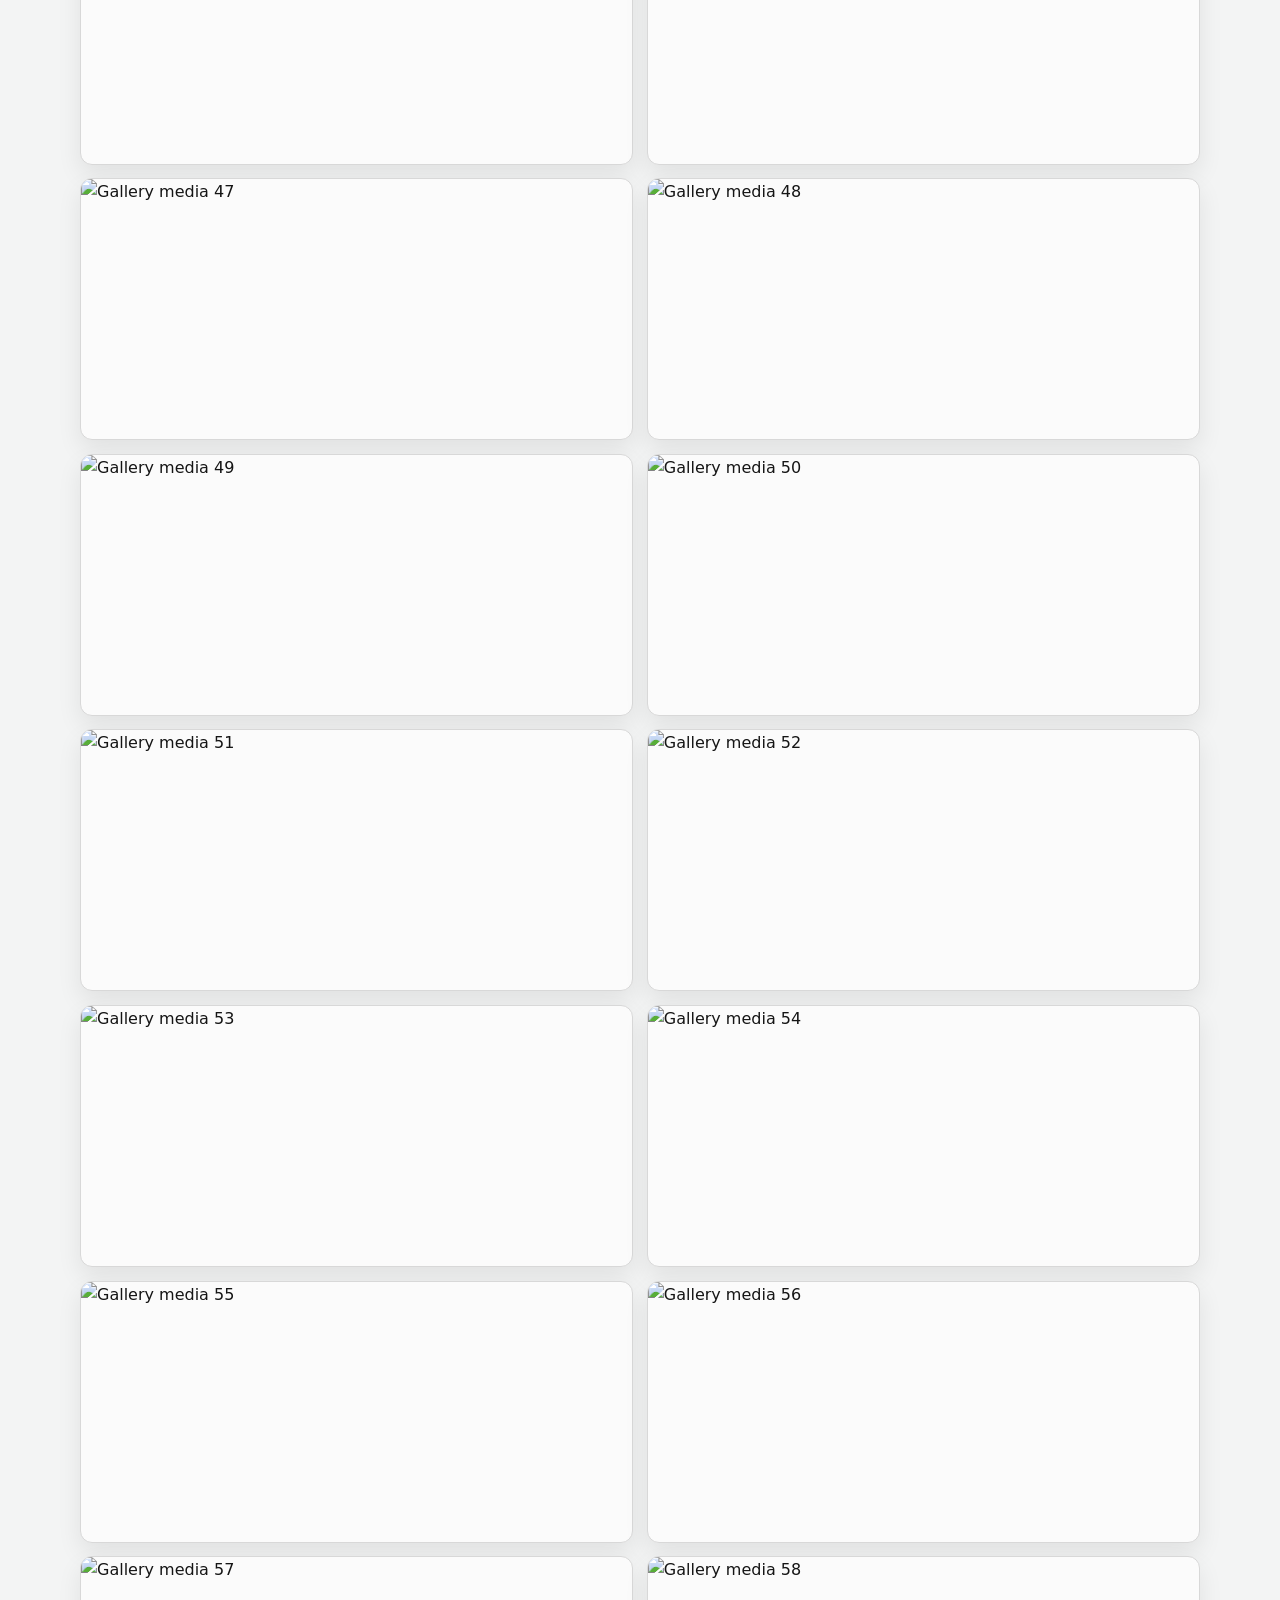
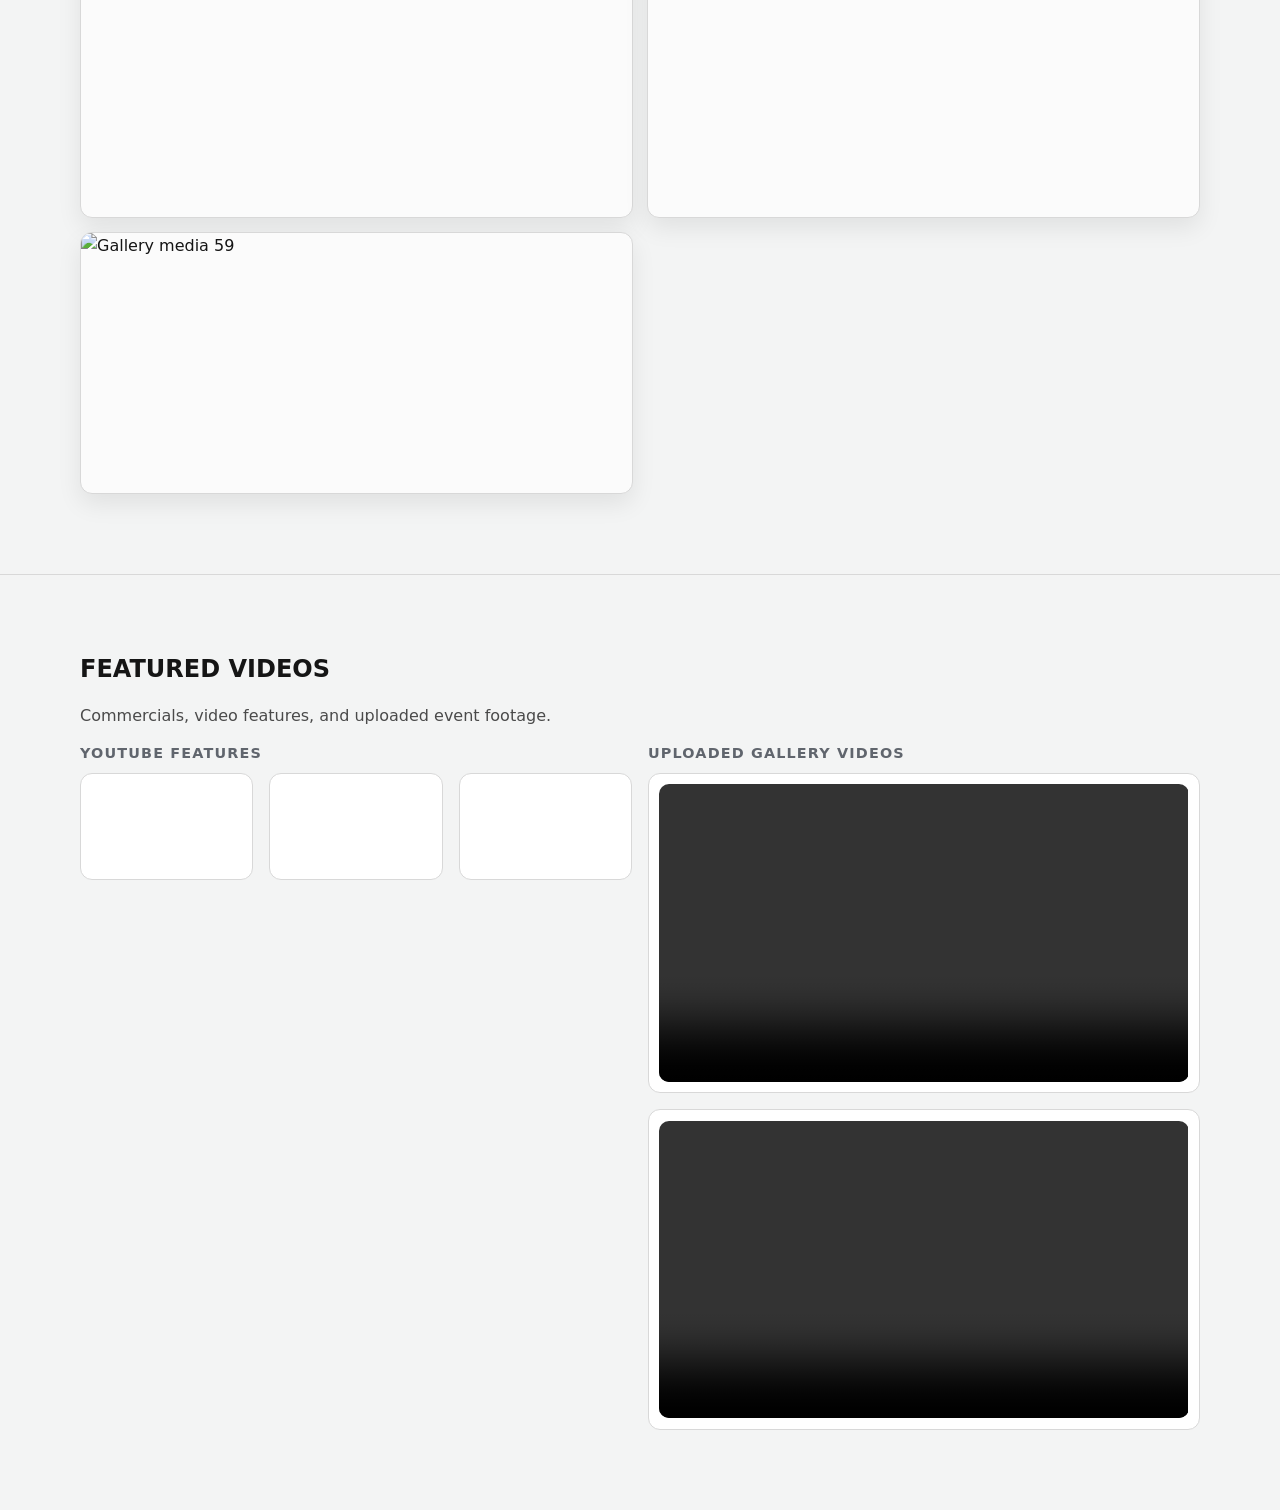
==== commit b7a8fe88: "Refine gallery shuffle and unify featured video section" ====
--- a/media-gallery.html
+++ b/media-gallery.html
@@ -33,24 +33,33 @@
         <div class="container">
           <header class="section-header">
             <h2 class="section-title">FEATURED VIDEOS</h2>
-            <p>Commercials &amp; Video Features</p>
+            <p>Commercials, video features, and uploaded event footage.</p>
           </header>
-          <div class="featured-videos-grid">
-            <article class="featured-video-card">
-              <div class="featured-video-embed">
-                <iframe src="https://www.youtube.com/embed/dQw4w9WgXcQ" title="Featured video 1" loading="lazy" allow="accelerometer; autoplay; clipboard-write; encrypted-media; gyroscope; picture-in-picture; web-share" allowfullscreen></iframe>
+          <div class="featured-videos-layout">
+            <div class="featured-videos-column">
+              <h3 class="featured-videos-subtitle">YouTube Features</h3>
+              <div class="featured-videos-grid">
+                <article class="featured-video-card">
+                  <div class="featured-video-embed">
+                    <iframe src="https://www.youtube.com/embed/dQw4w9WgXcQ" title="Featured video 1" loading="lazy" allow="accelerometer; autoplay; clipboard-write; encrypted-media; gyroscope; picture-in-picture; web-share" allowfullscreen></iframe>
+                  </div>
+                </article>
+                <article class="featured-video-card">
+                  <div class="featured-video-embed">
+                    <iframe src="https://www.youtube.com/embed/ysz5S6PUM-U" title="Featured video 2" loading="lazy" allow="accelerometer; autoplay; clipboard-write; encrypted-media; gyroscope; picture-in-picture; web-share" allowfullscreen></iframe>
+                  </div>
+                </article>
+                <article class="featured-video-card">
+                  <div class="featured-video-embed">
+                    <iframe src="https://www.youtube.com/embed/jNQXAC9IVRw" title="Featured video 3" loading="lazy" allow="accelerometer; autoplay; clipboard-write; encrypted-media; gyroscope; picture-in-picture; web-share" allowfullscreen></iframe>
+                  </div>
+                </article>
               </div>
-            </article>
-            <article class="featured-video-card">
-              <div class="featured-video-embed">
-                <iframe src="https://www.youtube.com/embed/ysz5S6PUM-U" title="Featured video 2" loading="lazy" allow="accelerometer; autoplay; clipboard-write; encrypted-media; gyroscope; picture-in-picture; web-share" allowfullscreen></iframe>
-              </div>
-            </article>
-            <article class="featured-video-card">
-              <div class="featured-video-embed">
-                <iframe src="https://www.youtube.com/embed/jNQXAC9IVRw" title="Featured video 3" loading="lazy" allow="accelerometer; autoplay; clipboard-write; encrypted-media; gyroscope; picture-in-picture; web-share" allowfullscreen></iframe>
-              </div>
-            </article>
+            </div>
+            <div class="featured-videos-column">
+              <h3 class="featured-videos-subtitle">Uploaded Gallery Videos</h3>
+              <div class="featured-local-videos" id="featured-local-videos"></div>
+            </div>
           </div>
         </div>
       </section>
--- a/styles.css
+++ b/styles.css
@@ -789,3 +789,34 @@
 @media (max-width: 740px) {
   .featured-videos-grid { grid-template-columns: 1fr; }
 }
+
+
+.featured-videos-layout {
+  display: grid;
+  grid-template-columns: 1fr 1fr;
+  gap: 1rem;
+}
+.featured-videos-column { min-width: 0; }
+.featured-videos-subtitle {
+  margin: 0 0 .65rem;
+  font-size: .9rem;
+  text-transform: uppercase;
+  letter-spacing: .08em;
+  color: #60656d;
+}
+.featured-local-videos {
+  display: grid;
+  grid-template-columns: 1fr;
+  gap: 1rem;
+}
+.featured-video-embed video {
+  position: absolute;
+  inset: 0;
+  width: 100%;
+  height: 100%;
+  object-fit: cover;
+  border: 0;
+}
+@media (max-width: 980px) {
+  .featured-videos-layout { grid-template-columns: 1fr; }
+}
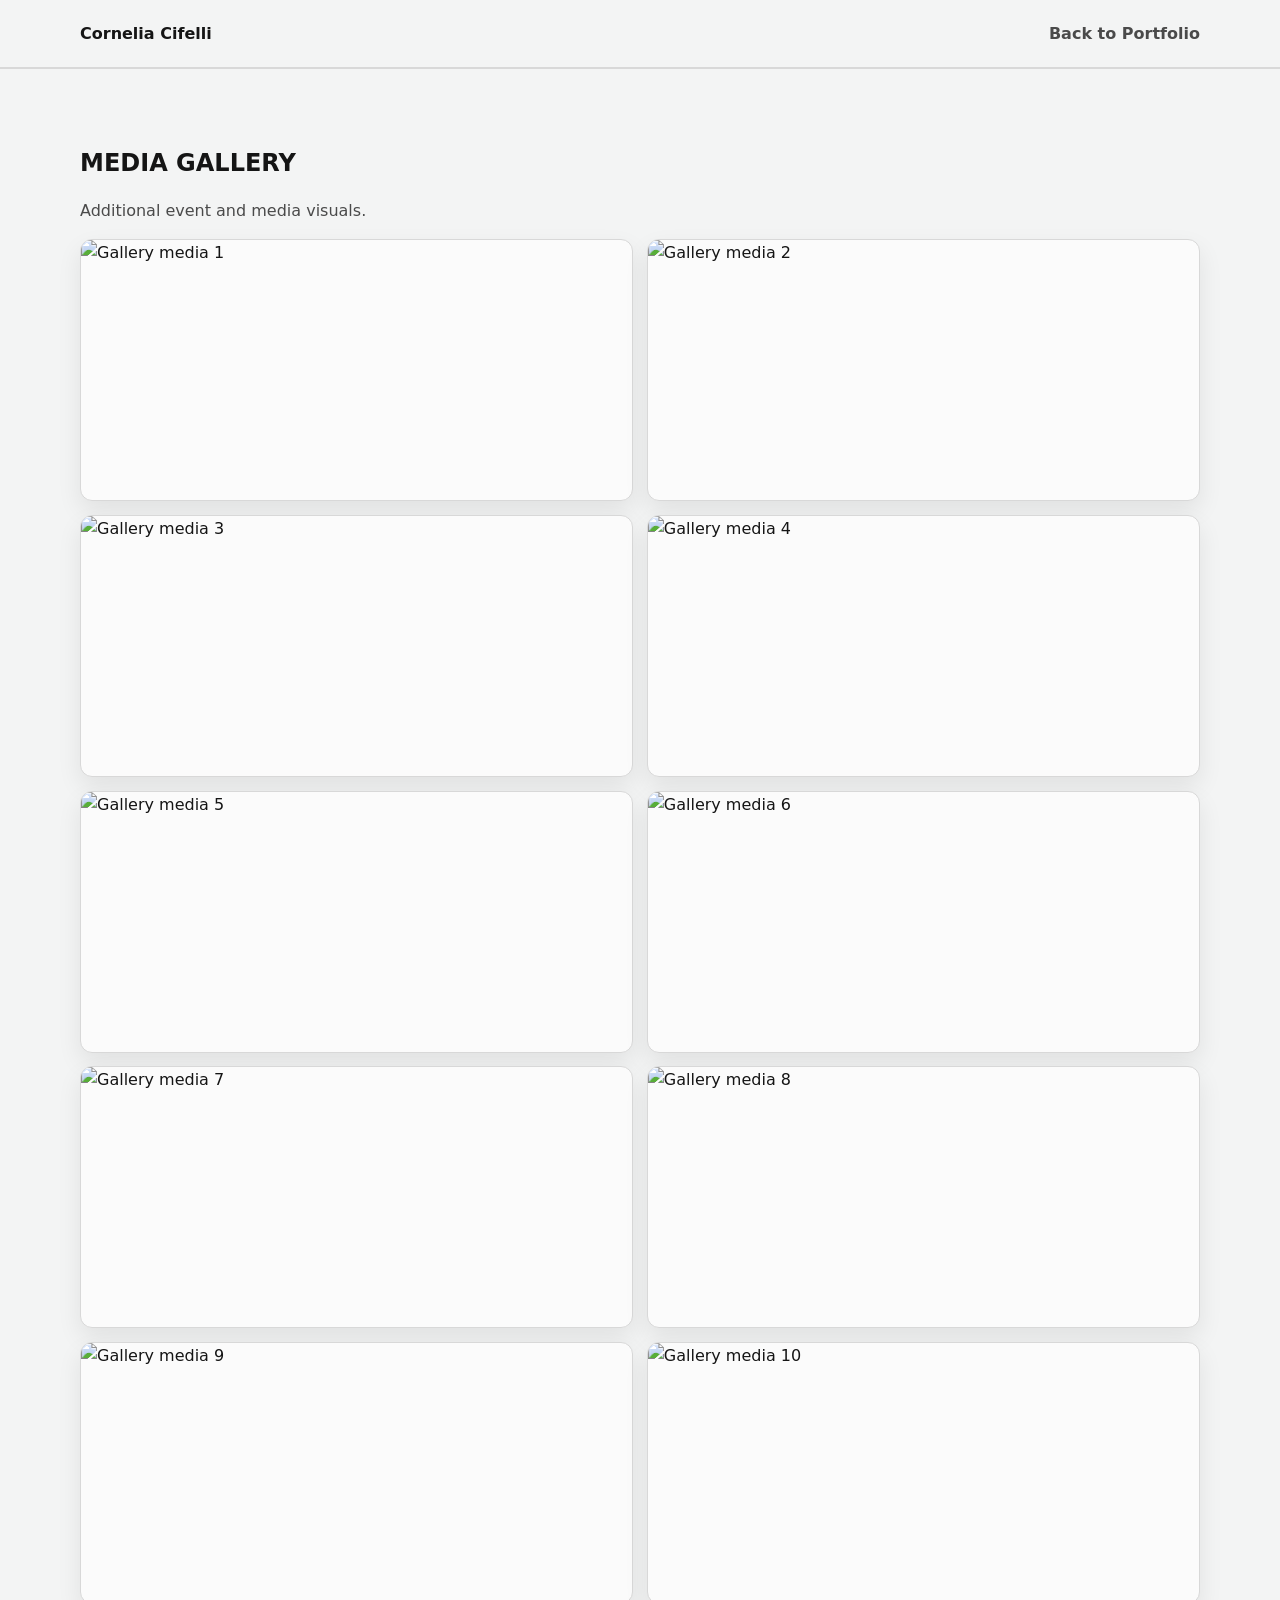
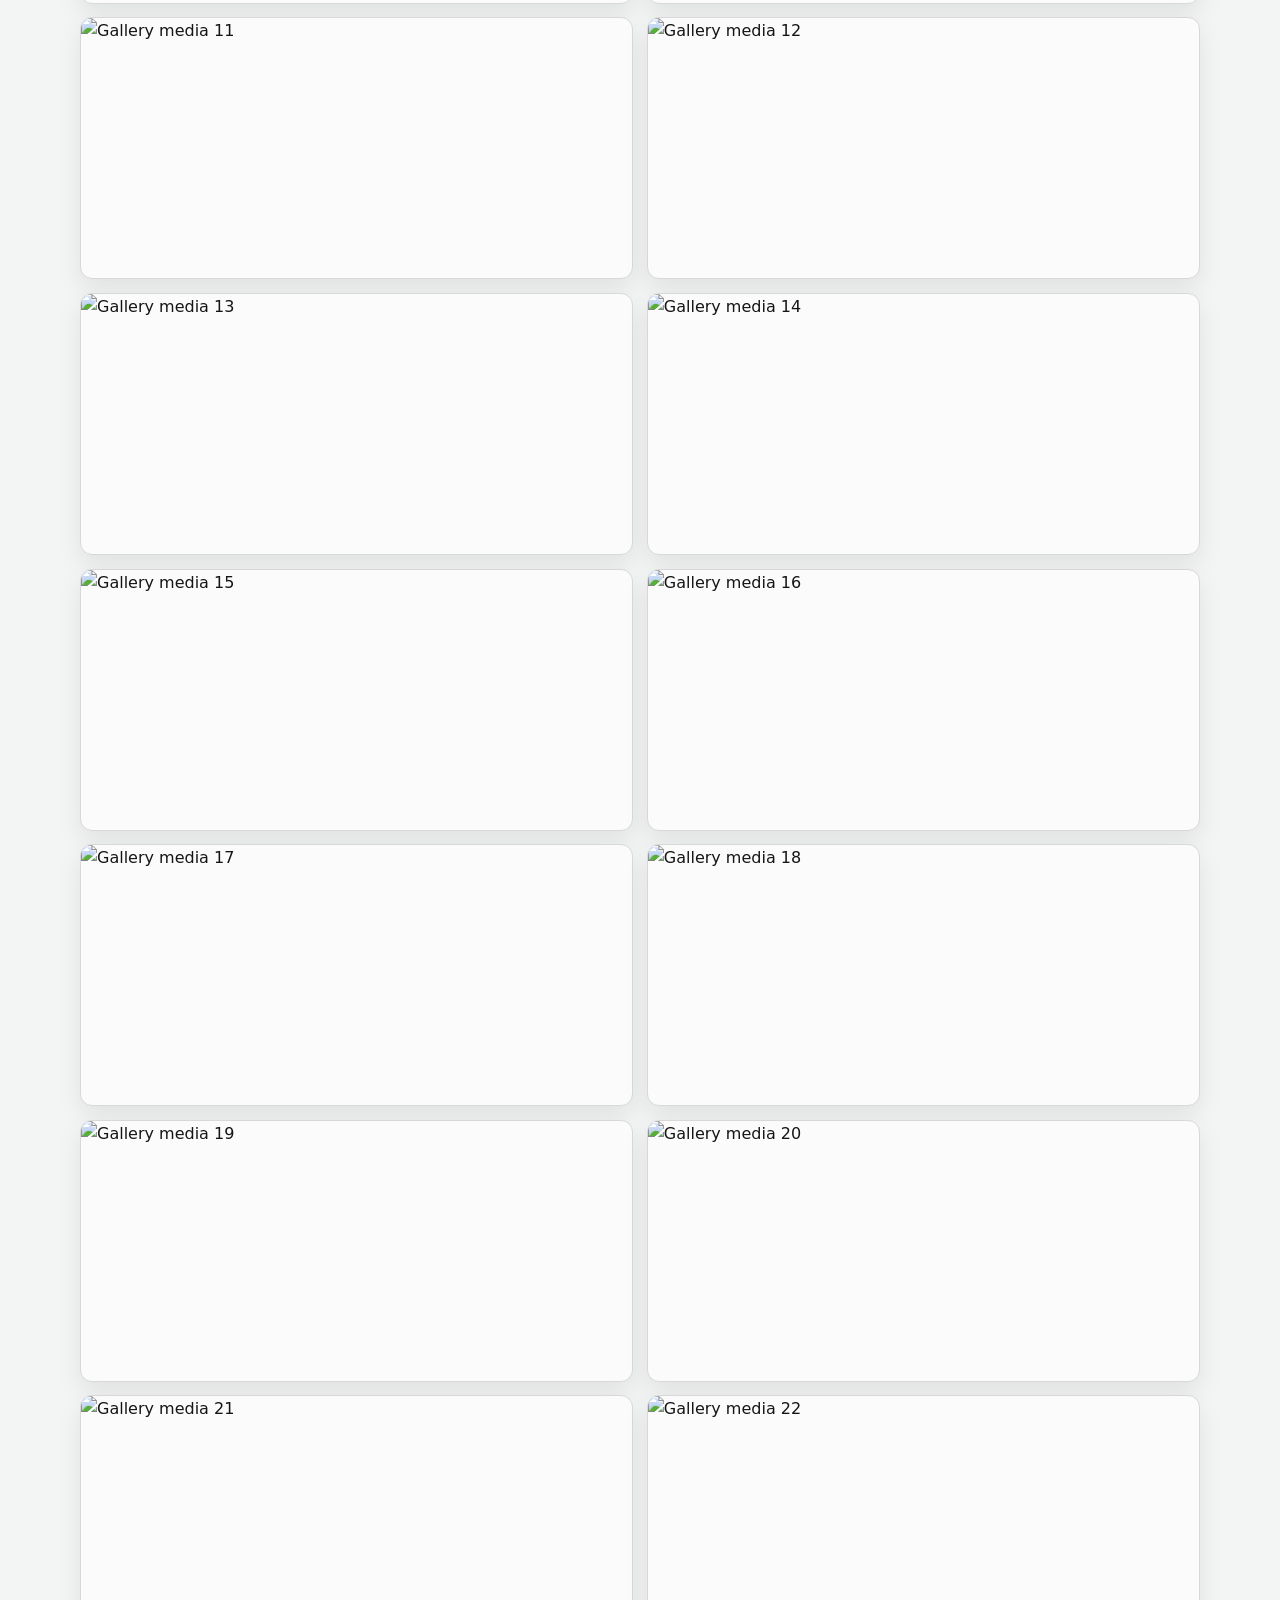
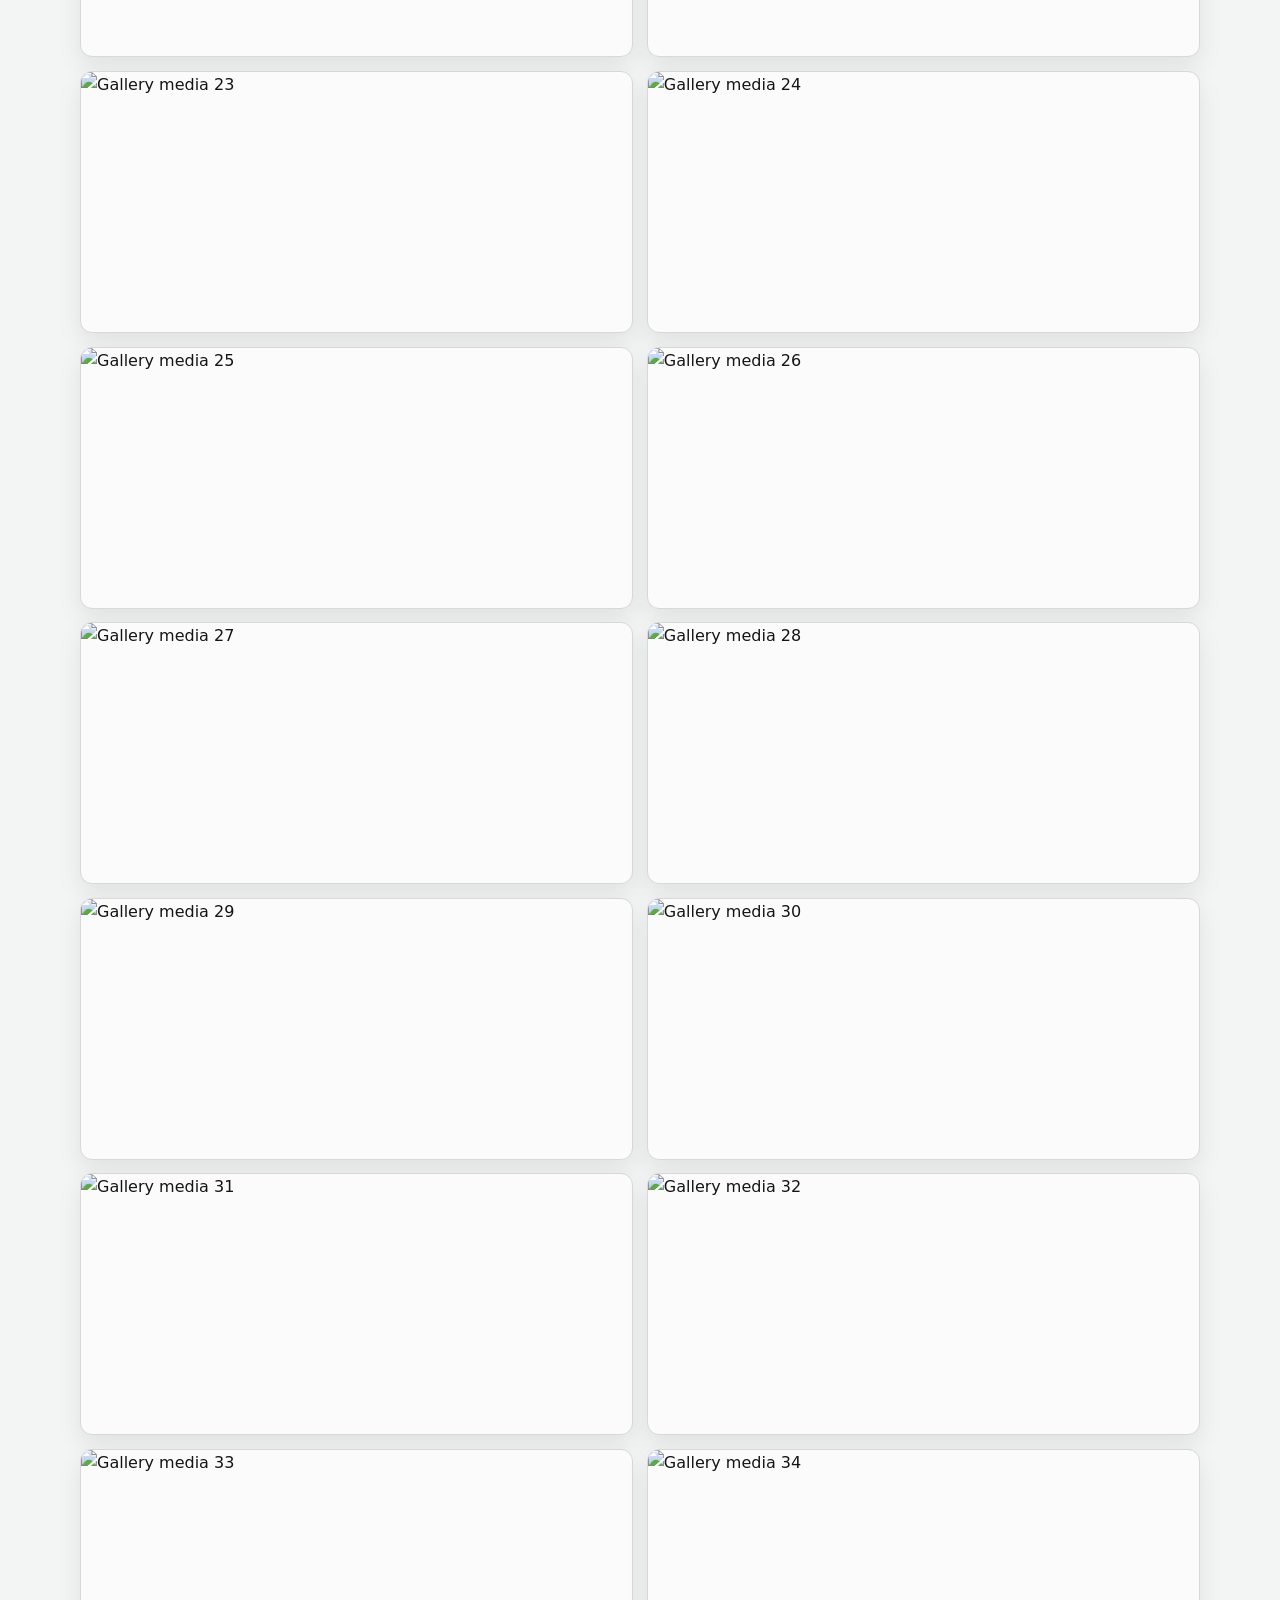
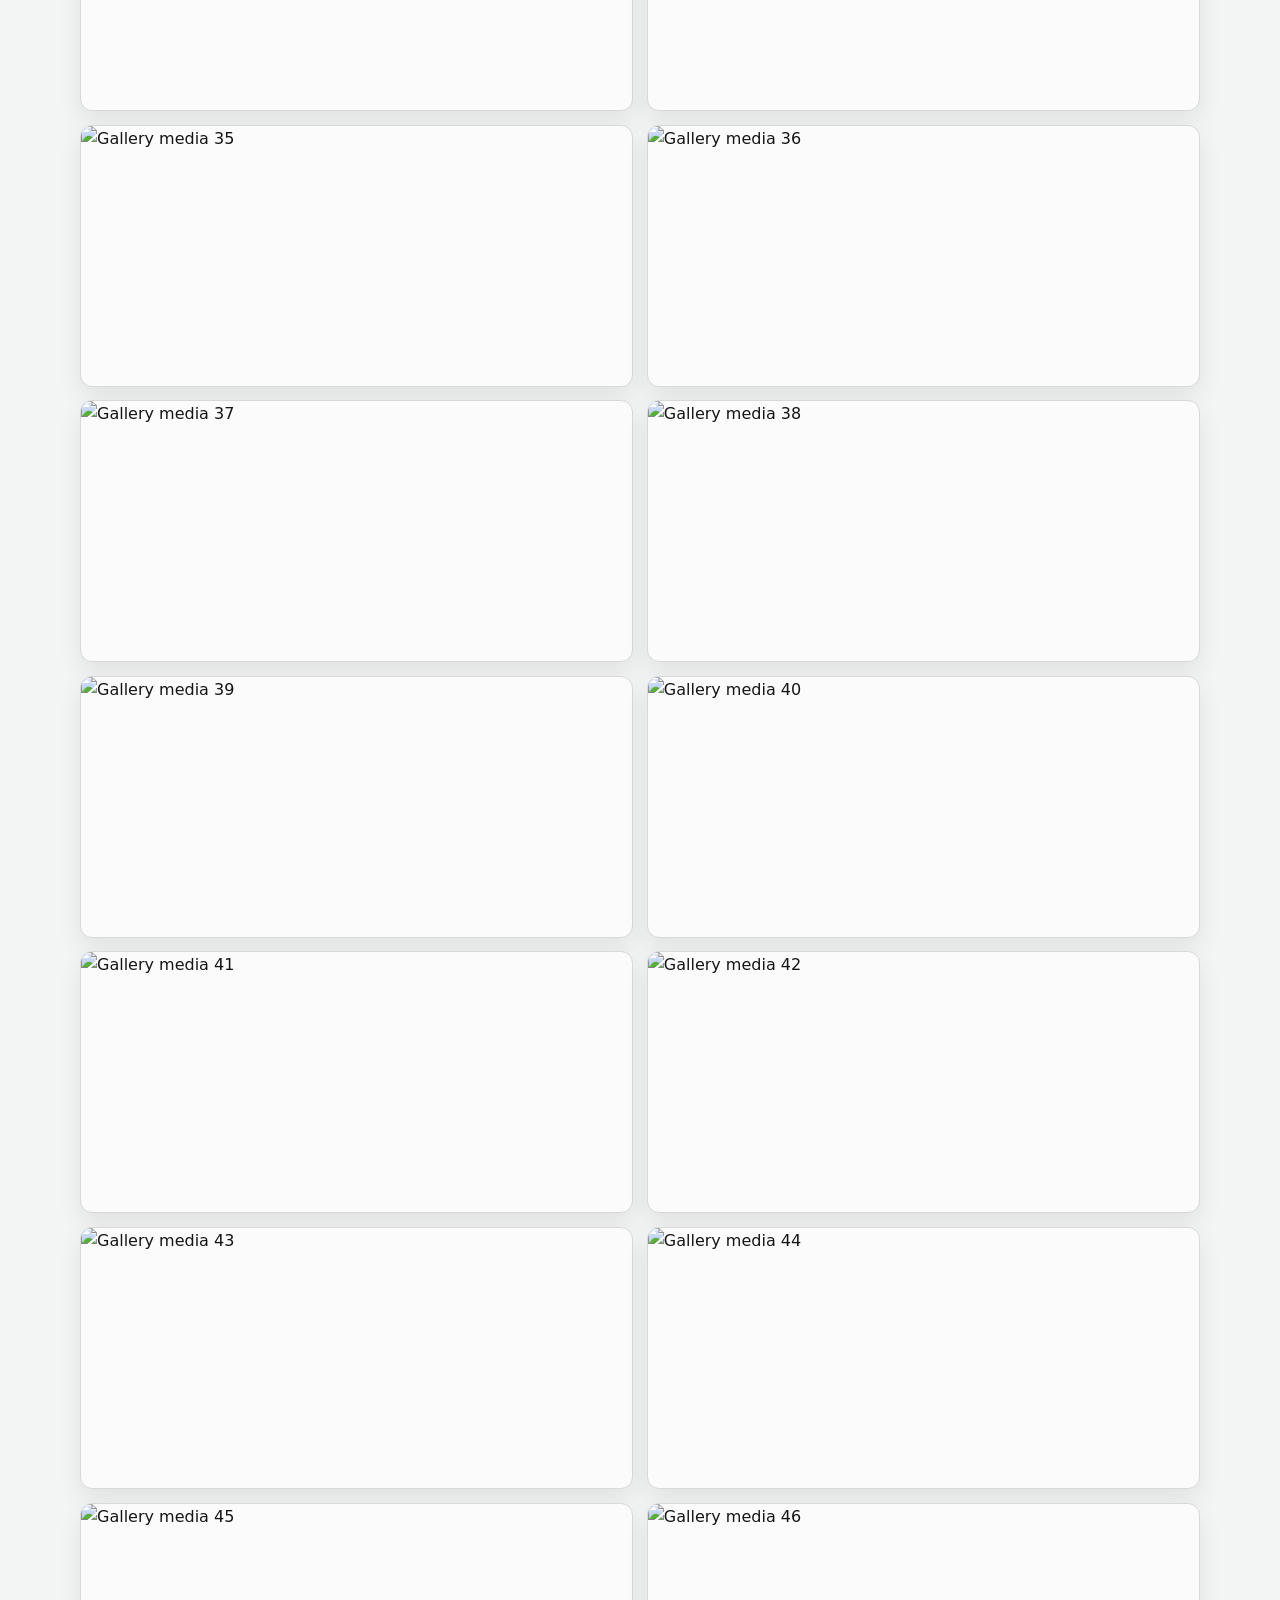
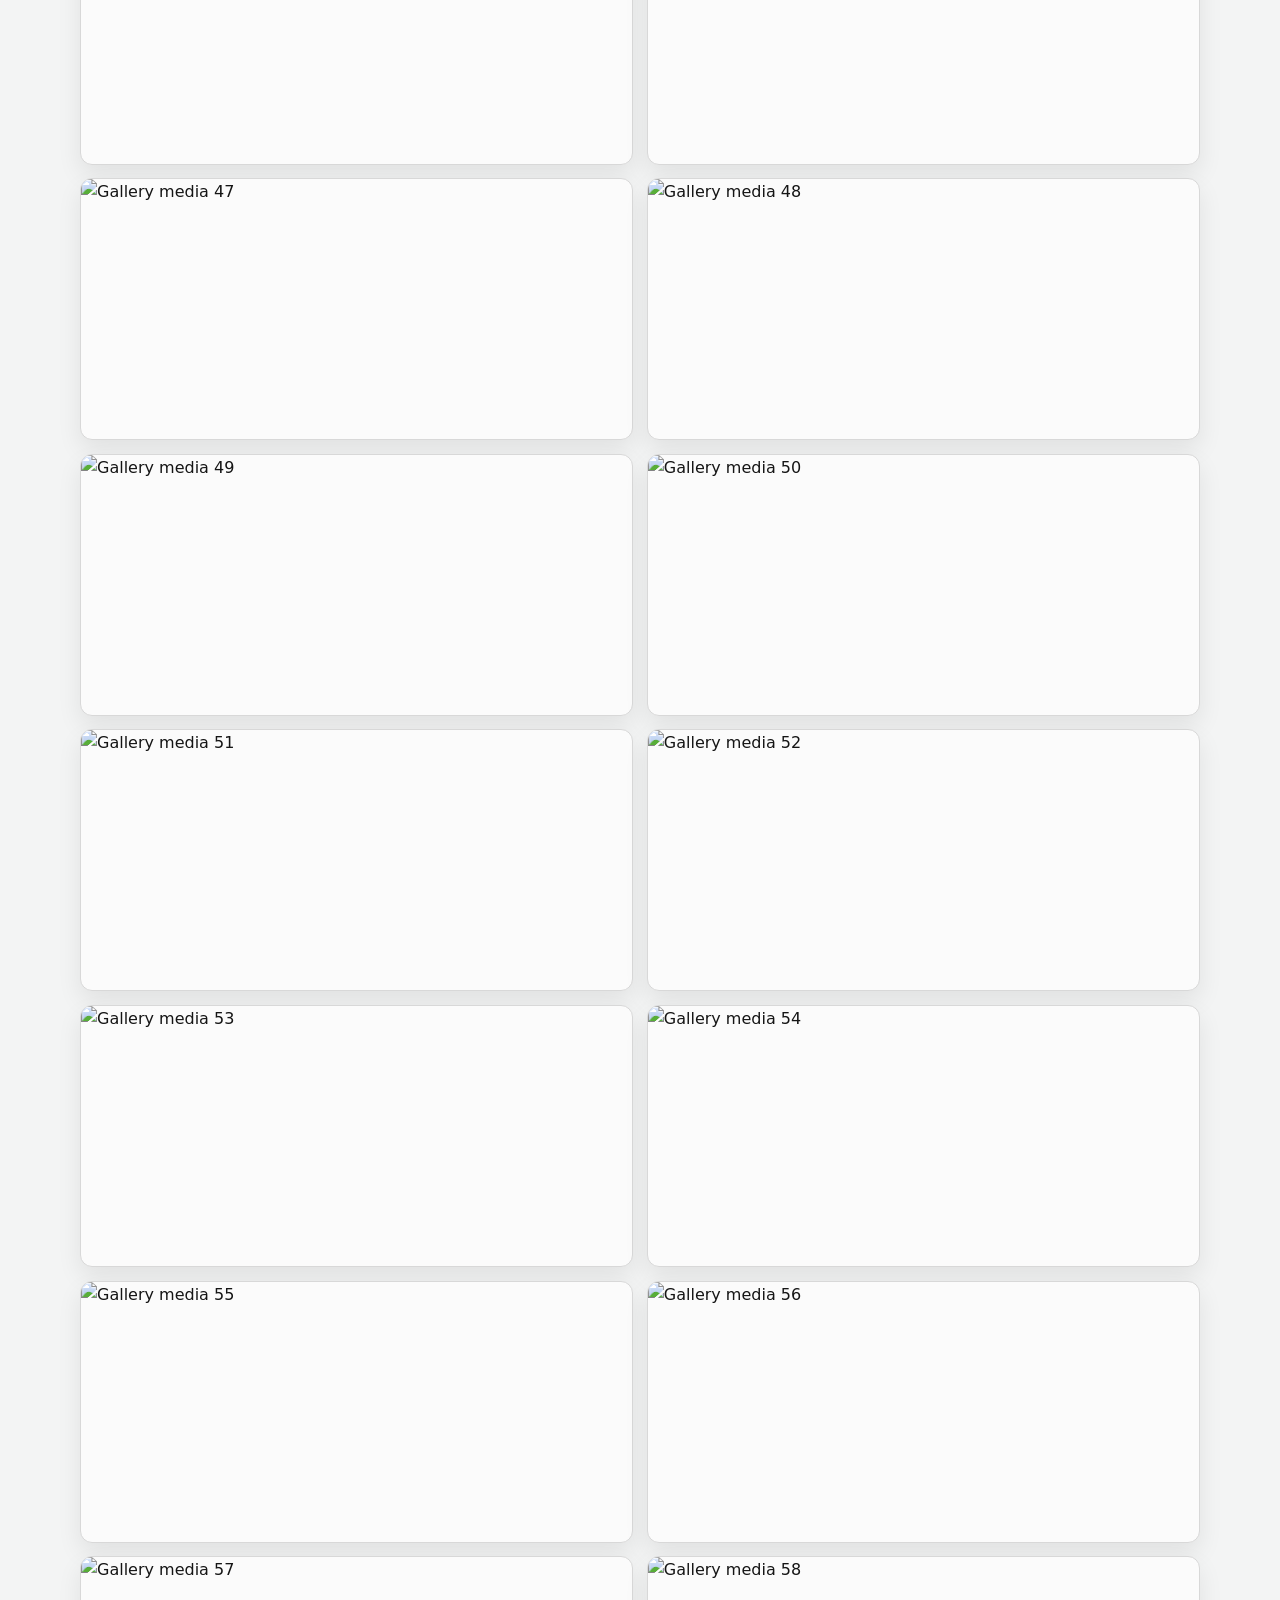
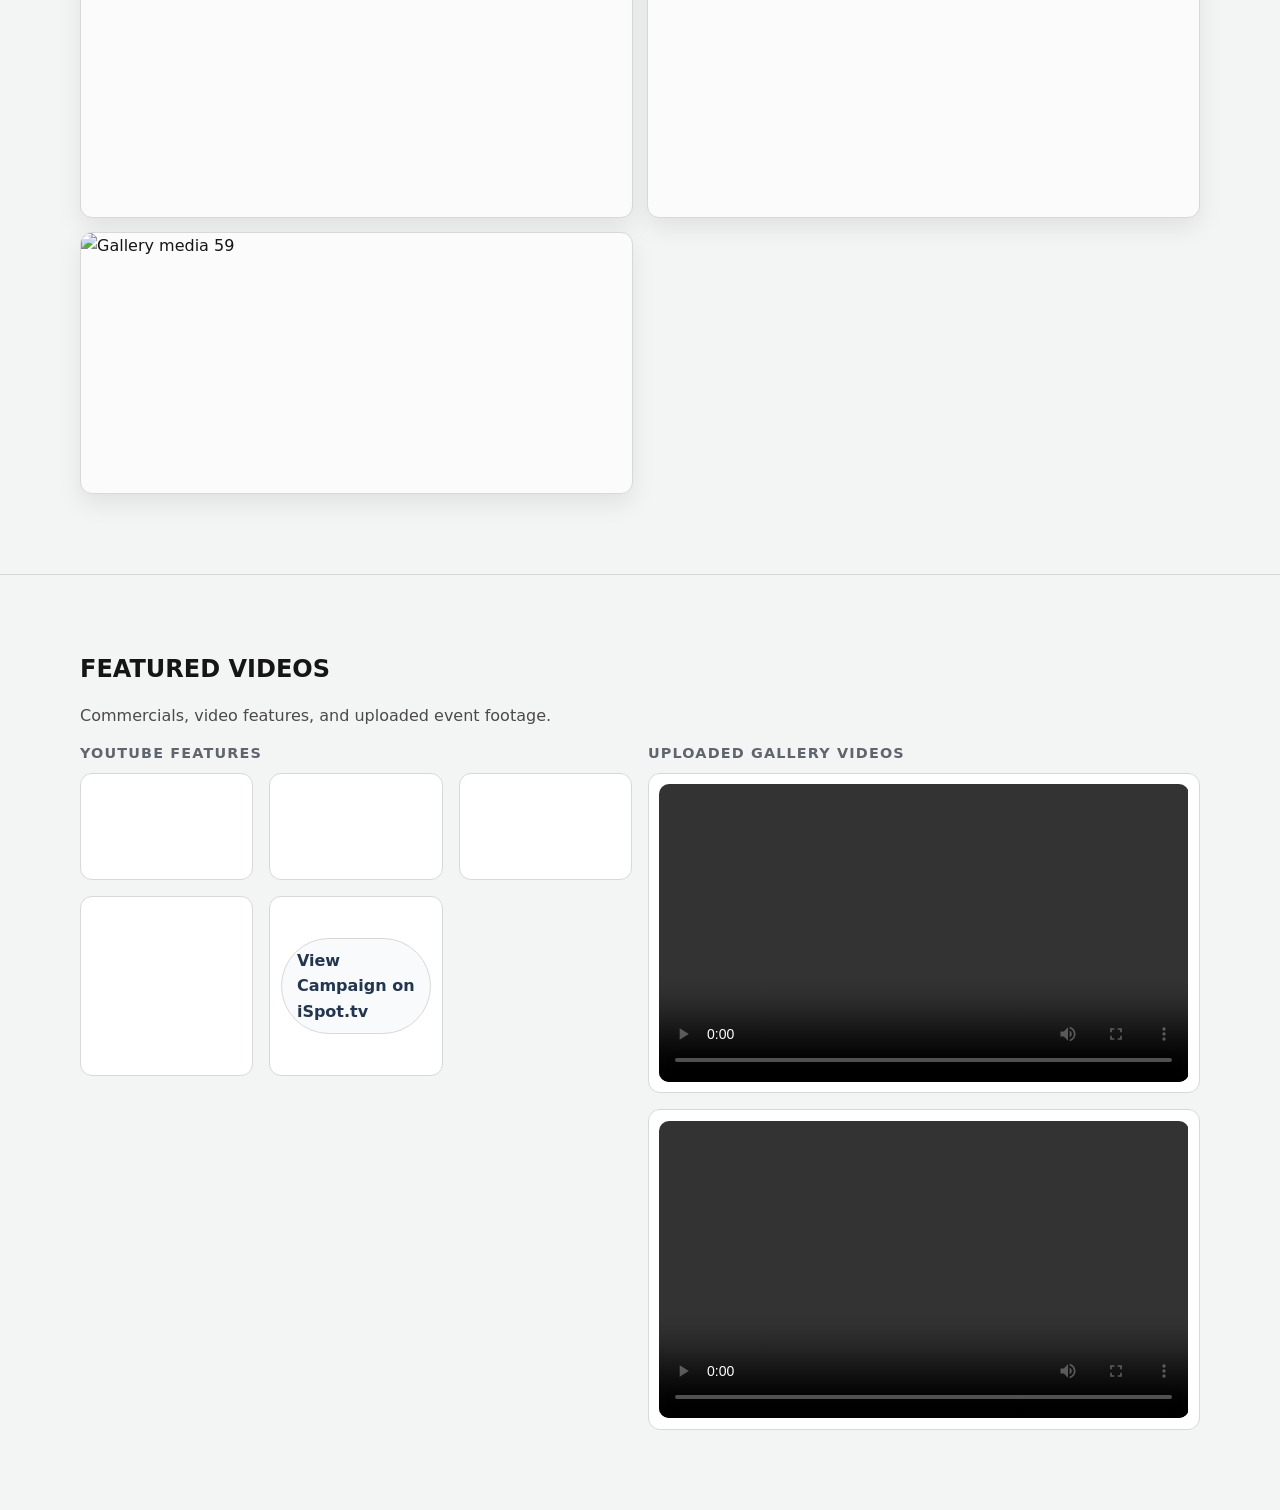
==== commit f0c8c665: "Finalize media gallery nav label and featured video embeds" ====
--- a/media-gallery.html
+++ b/media-gallery.html
@@ -12,7 +12,7 @@
         <a class="brand" href="index.html#top">Cornelia Cifelli</a>
         <nav aria-label="Media navigation">
           <ul class="nav-links">
-            <li><a href="index.html#projects">Back to Projects</a></li>
+            <li><a href="/CCFreelanceProject/">Back to Portfolio</a></li>
           </ul>
         </nav>
       </div>
@@ -41,21 +41,28 @@
               <div class="featured-videos-grid">
                 <article class="featured-video-card">
                   <div class="featured-video-embed">
-                    <iframe src="https://www.youtube.com/embed/dQw4w9WgXcQ" title="Featured video 1" loading="lazy" allow="accelerometer; autoplay; clipboard-write; encrypted-media; gyroscope; picture-in-picture; web-share" allowfullscreen></iframe>
+                    <iframe src="https://www.youtube.com/embed/0X9YhNvcZFc" title="Featured video 1" loading="lazy" allow="accelerometer; autoplay; clipboard-write; encrypted-media; gyroscope; picture-in-picture; web-share" allowfullscreen></iframe>
                   </div>
                 </article>
                 <article class="featured-video-card">
                   <div class="featured-video-embed">
-                    <iframe src="https://www.youtube.com/embed/ysz5S6PUM-U" title="Featured video 2" loading="lazy" allow="accelerometer; autoplay; clipboard-write; encrypted-media; gyroscope; picture-in-picture; web-share" allowfullscreen></iframe>
+                    <iframe src="https://www.youtube.com/embed/r0E9xczRu04" title="Featured video 2" loading="lazy" allow="accelerometer; autoplay; clipboard-write; encrypted-media; gyroscope; picture-in-picture; web-share" allowfullscreen></iframe>
                   </div>
                 </article>
                 <article class="featured-video-card">
                   <div class="featured-video-embed">
-                    <iframe src="https://www.youtube.com/embed/jNQXAC9IVRw" title="Featured video 3" loading="lazy" allow="accelerometer; autoplay; clipboard-write; encrypted-media; gyroscope; picture-in-picture; web-share" allowfullscreen></iframe>
+                    <iframe src="https://www.youtube.com/embed/ewWWFZyHnjQ" title="Featured video 3" loading="lazy" allow="accelerometer; autoplay; clipboard-write; encrypted-media; gyroscope; picture-in-picture; web-share" allowfullscreen></iframe>
                   </div>
                 </article>
-              </div>
-            </div>
+                <article class="featured-video-card">
+                  <div class="featured-video-embed">
+                    <iframe src="https://www.youtube.com/embed/V-cbxNIPnr0" title="Featured video 4" loading="lazy" allow="accelerometer; autoplay; clipboard-write; encrypted-media; gyroscope; picture-in-picture; web-share" allowfullscreen></iframe>
+                  </div>
+                </article>
+                <article class="featured-video-card featured-video-link-card">
+                  <a class="featured-video-link" href="https://ispot.tv/a/2XTo" target="_blank" rel="noopener noreferrer">View Campaign on iSpot.tv</a>
+                </article>
+              </div>            </div>
             <div class="featured-videos-column">
               <h3 class="featured-videos-subtitle">Uploaded Gallery Videos</h3>
               <div class="featured-local-videos" id="featured-local-videos"></div>
--- a/styles.css
+++ b/styles.css
@@ -820,3 +820,19 @@
 @media (max-width: 980px) {
   .featured-videos-layout { grid-template-columns: 1fr; }
 }
+.featured-video-link-card {
+  display: grid;
+  place-items: center;
+  min-height: 180px;
+}
+.featured-video-link {
+  display: inline-block;
+  text-decoration: none;
+  font-weight: 700;
+  color: #22364f;
+  border: 1px solid var(--line);
+  border-radius: 999px;
+  padding: .55rem .95rem;
+  background: #f8fafc;
+}
+.featured-video-link:hover { background: #eef2f7; }
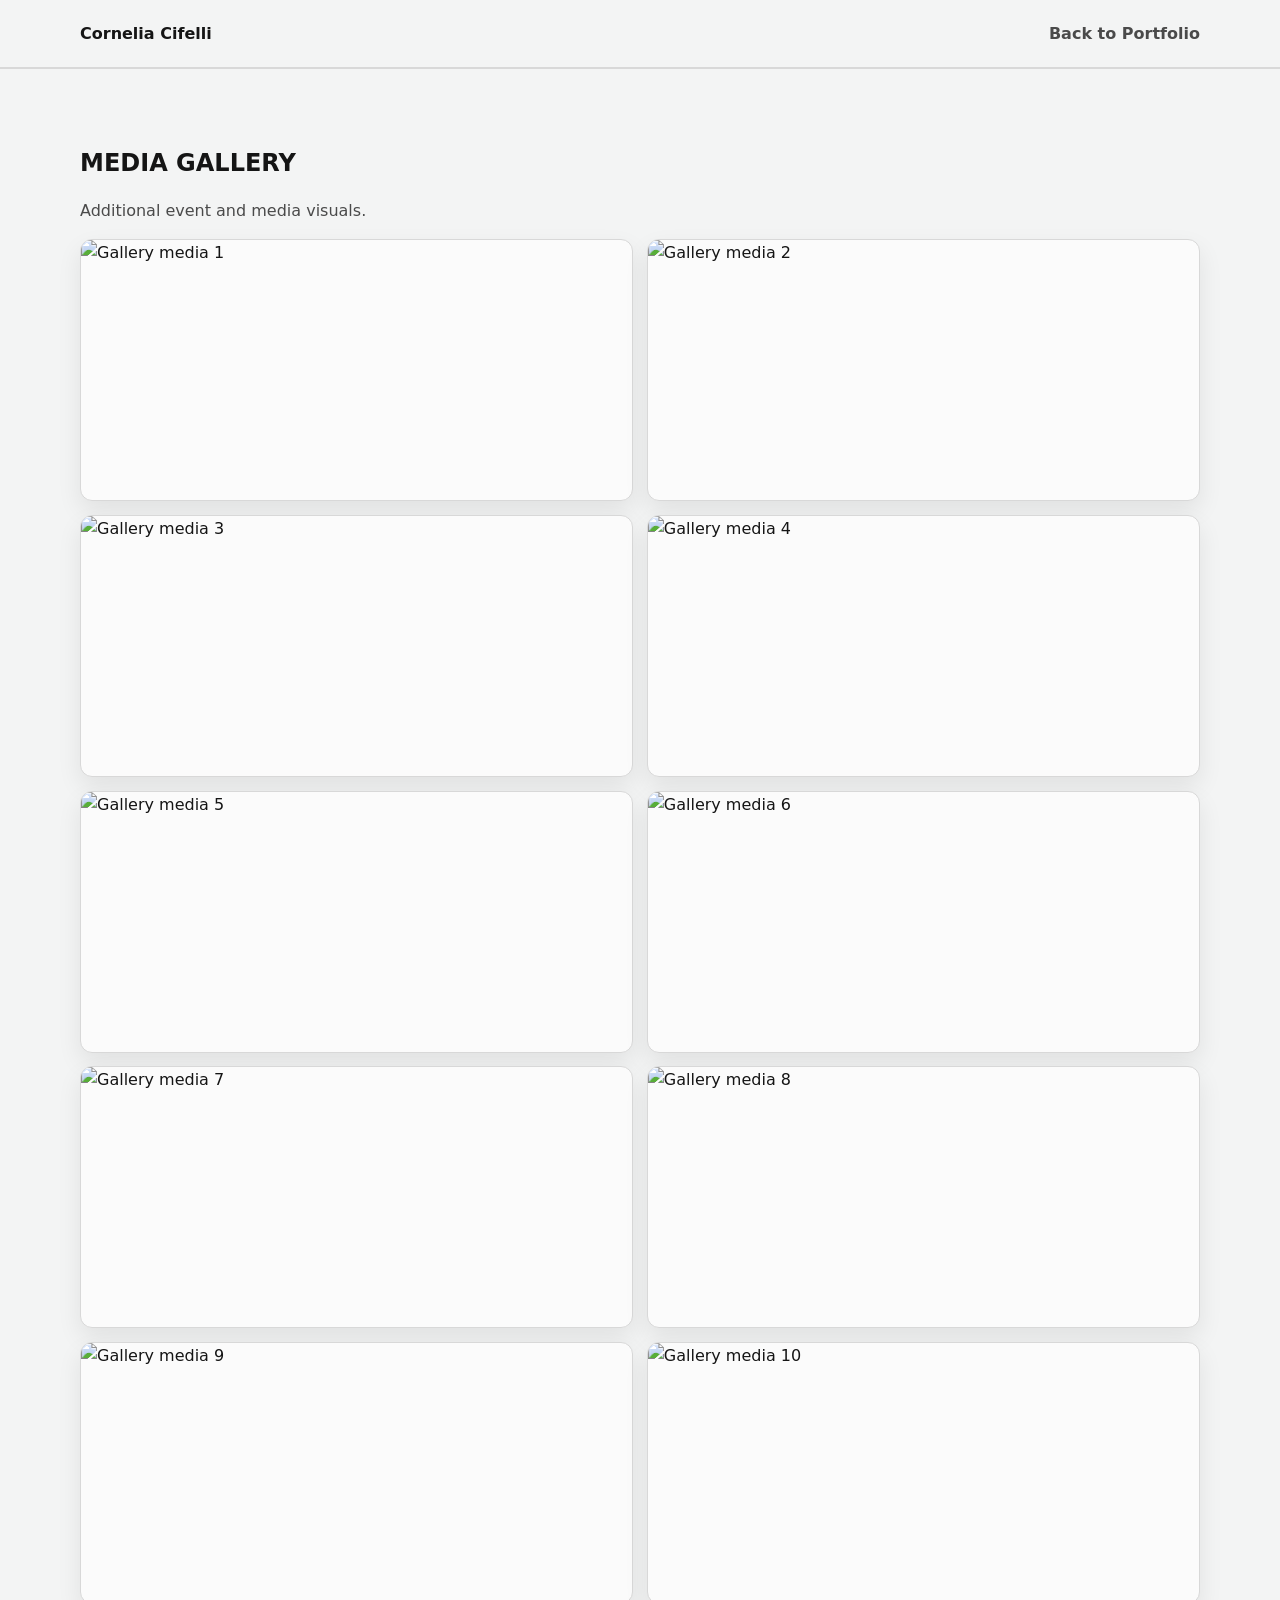
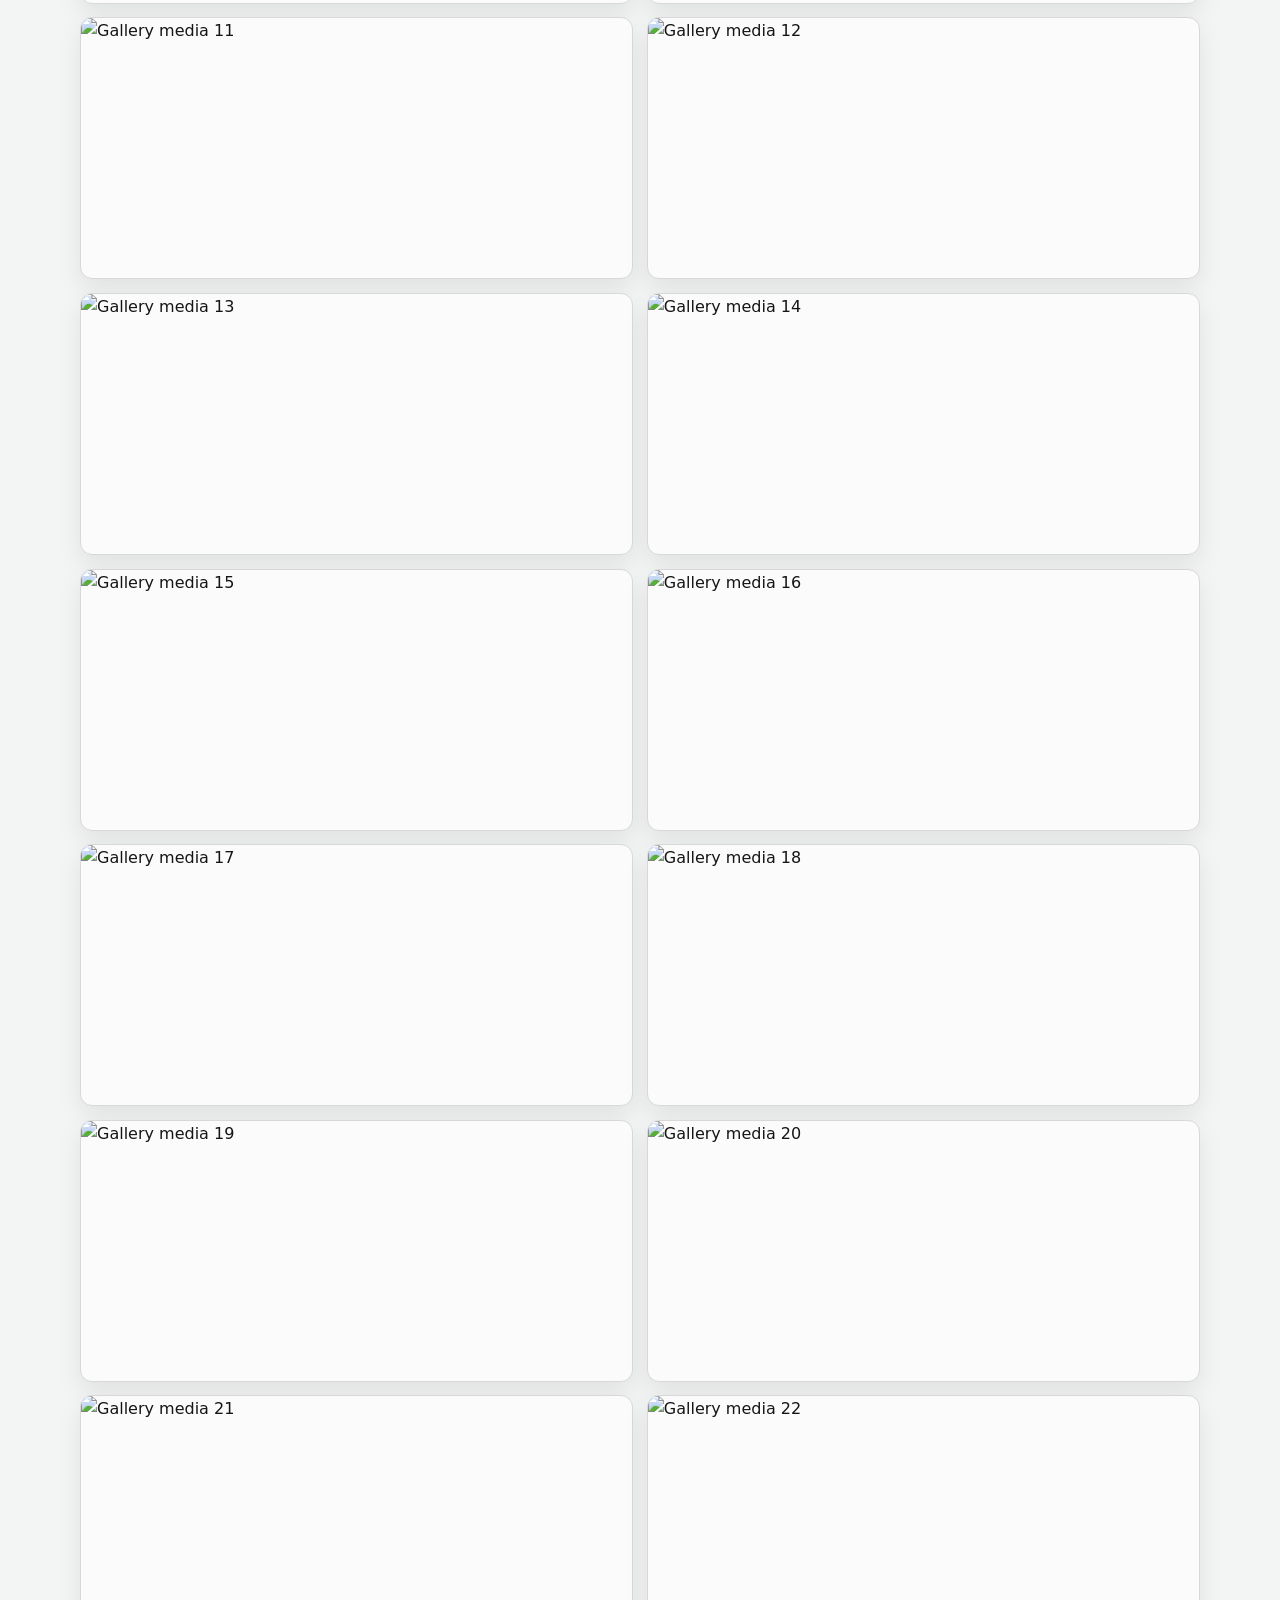
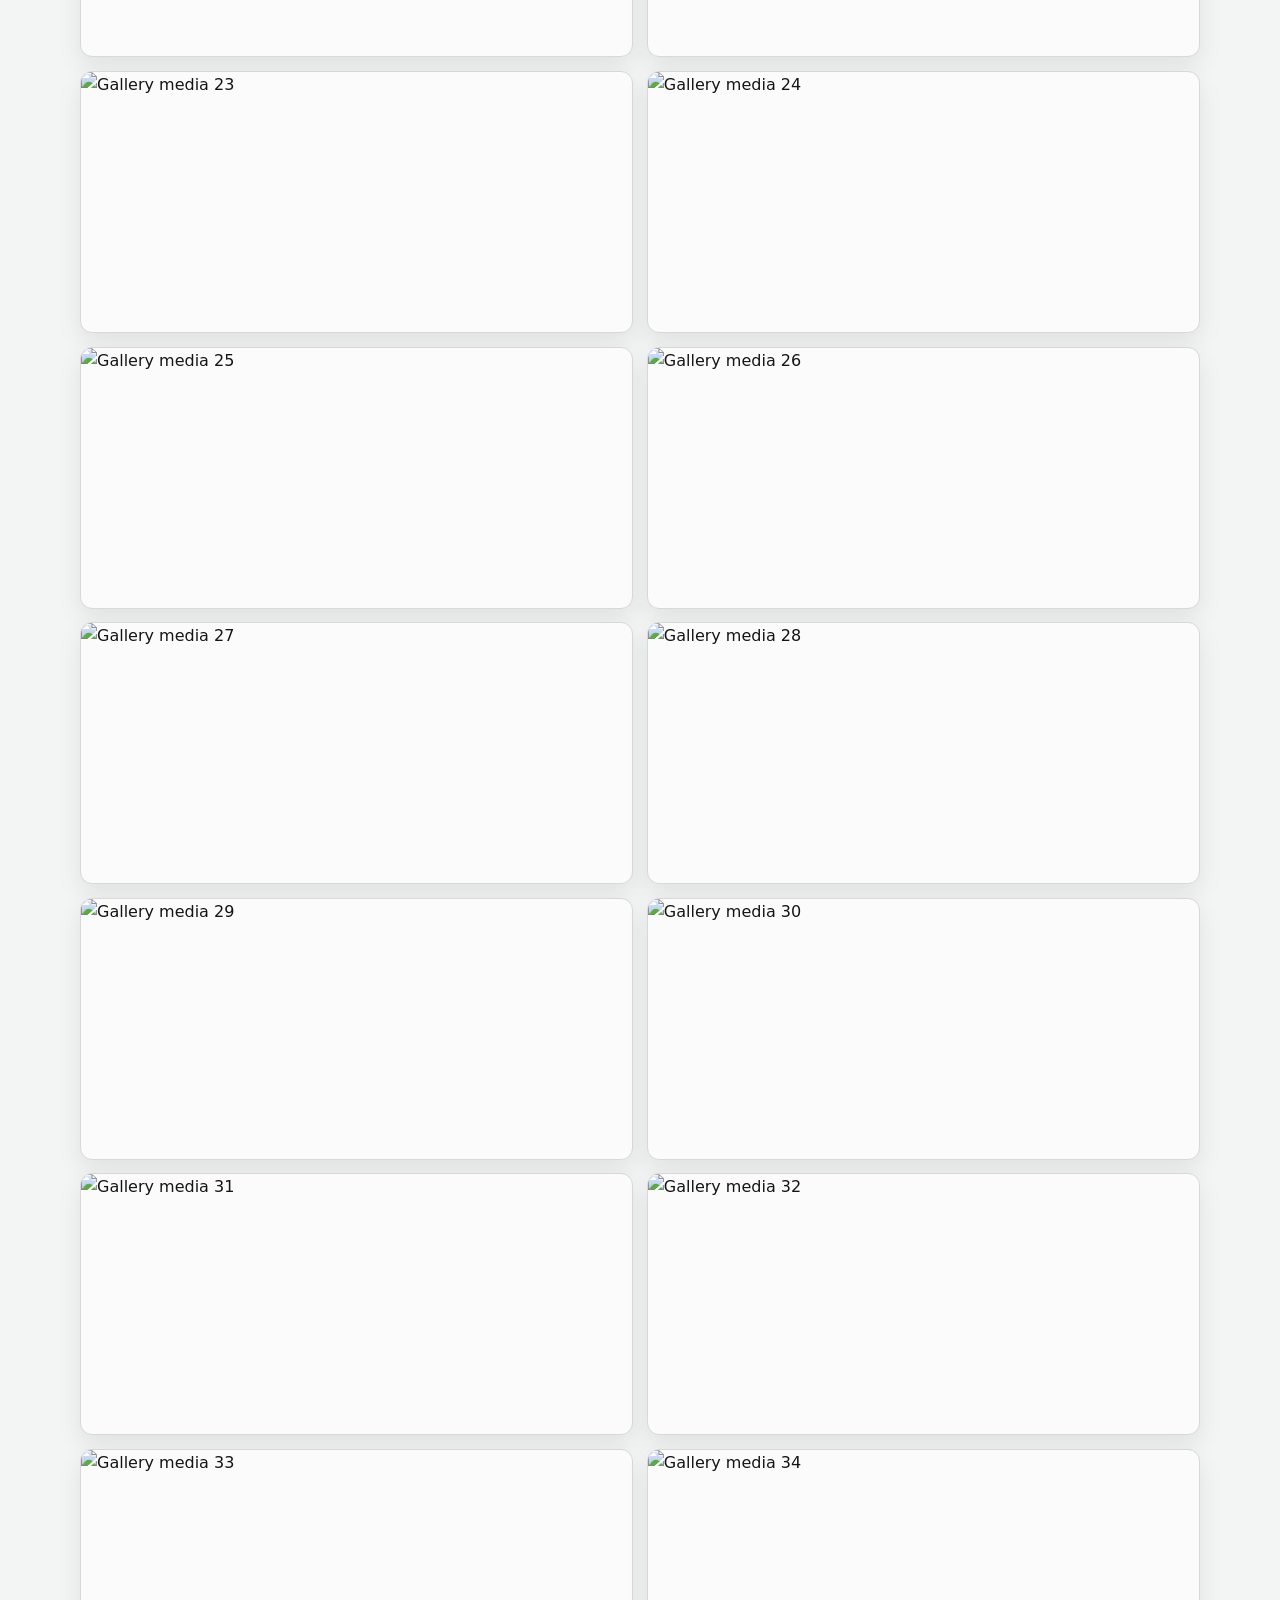
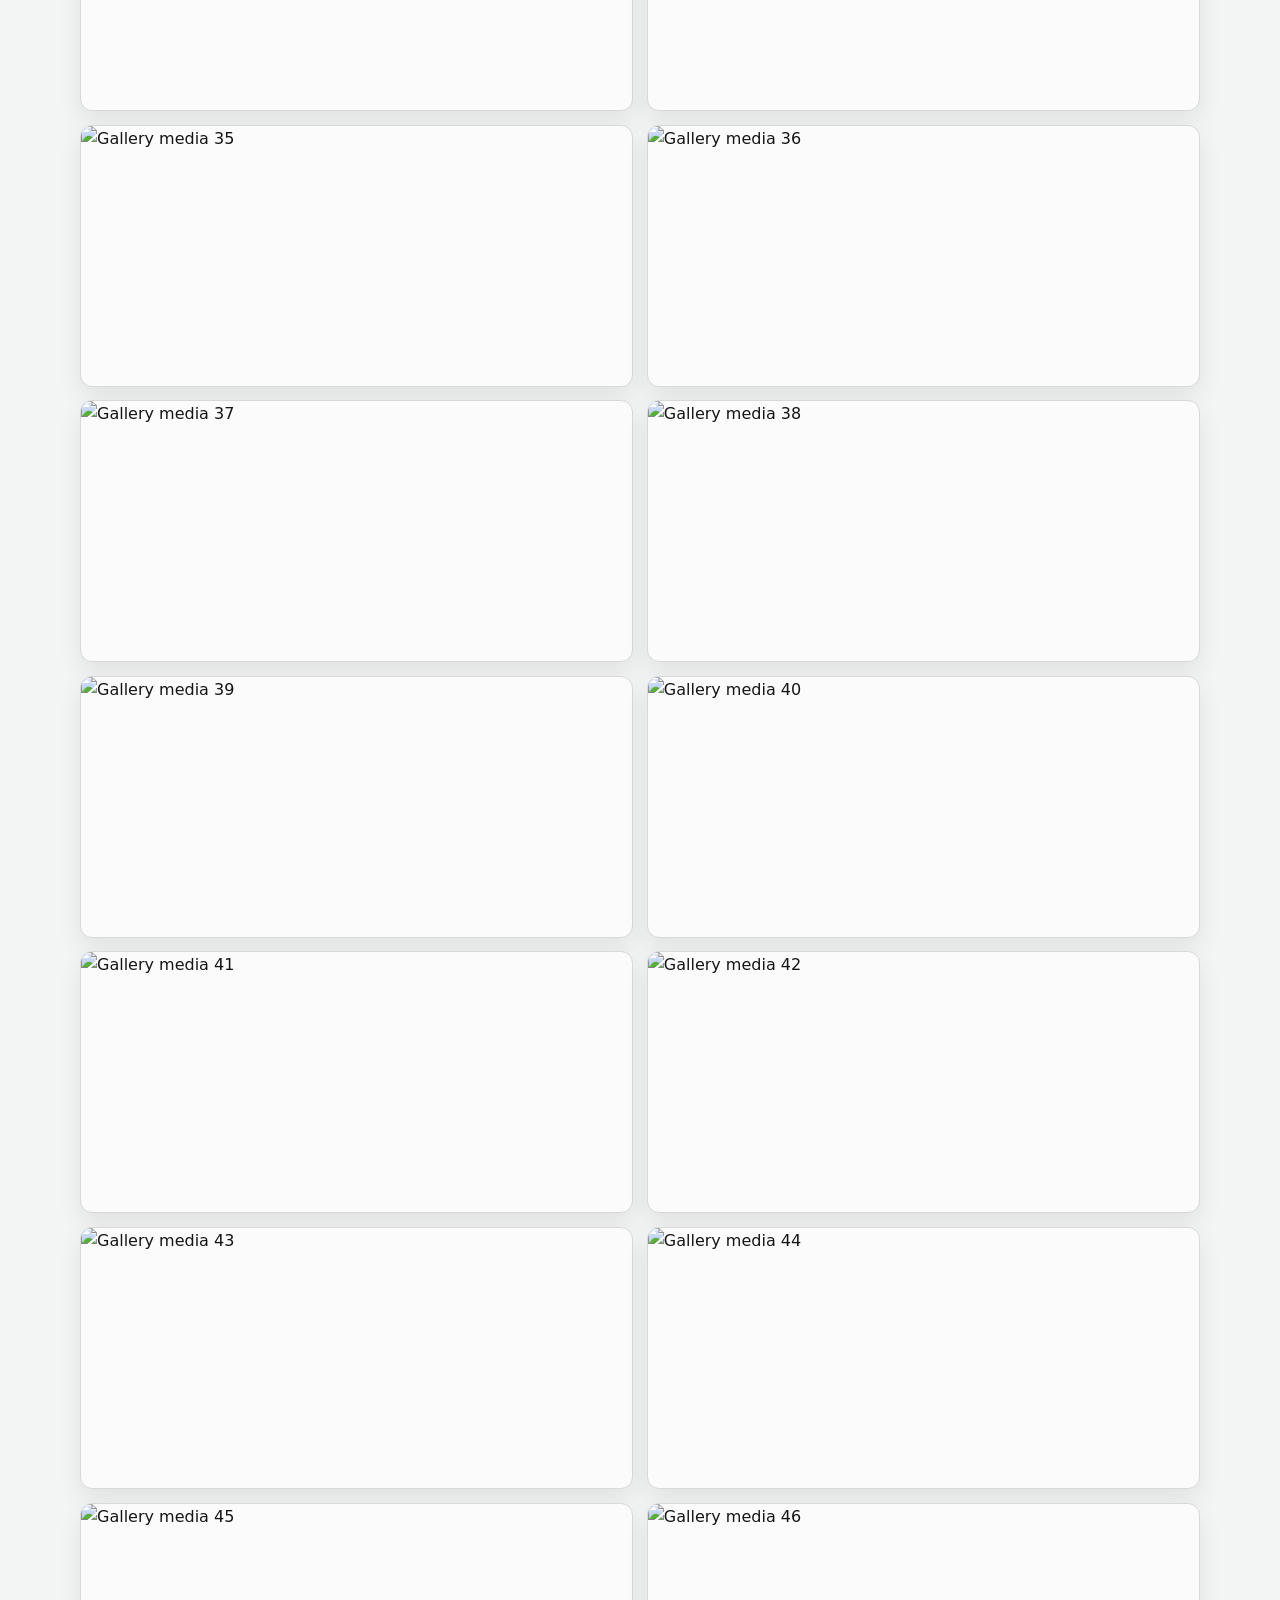
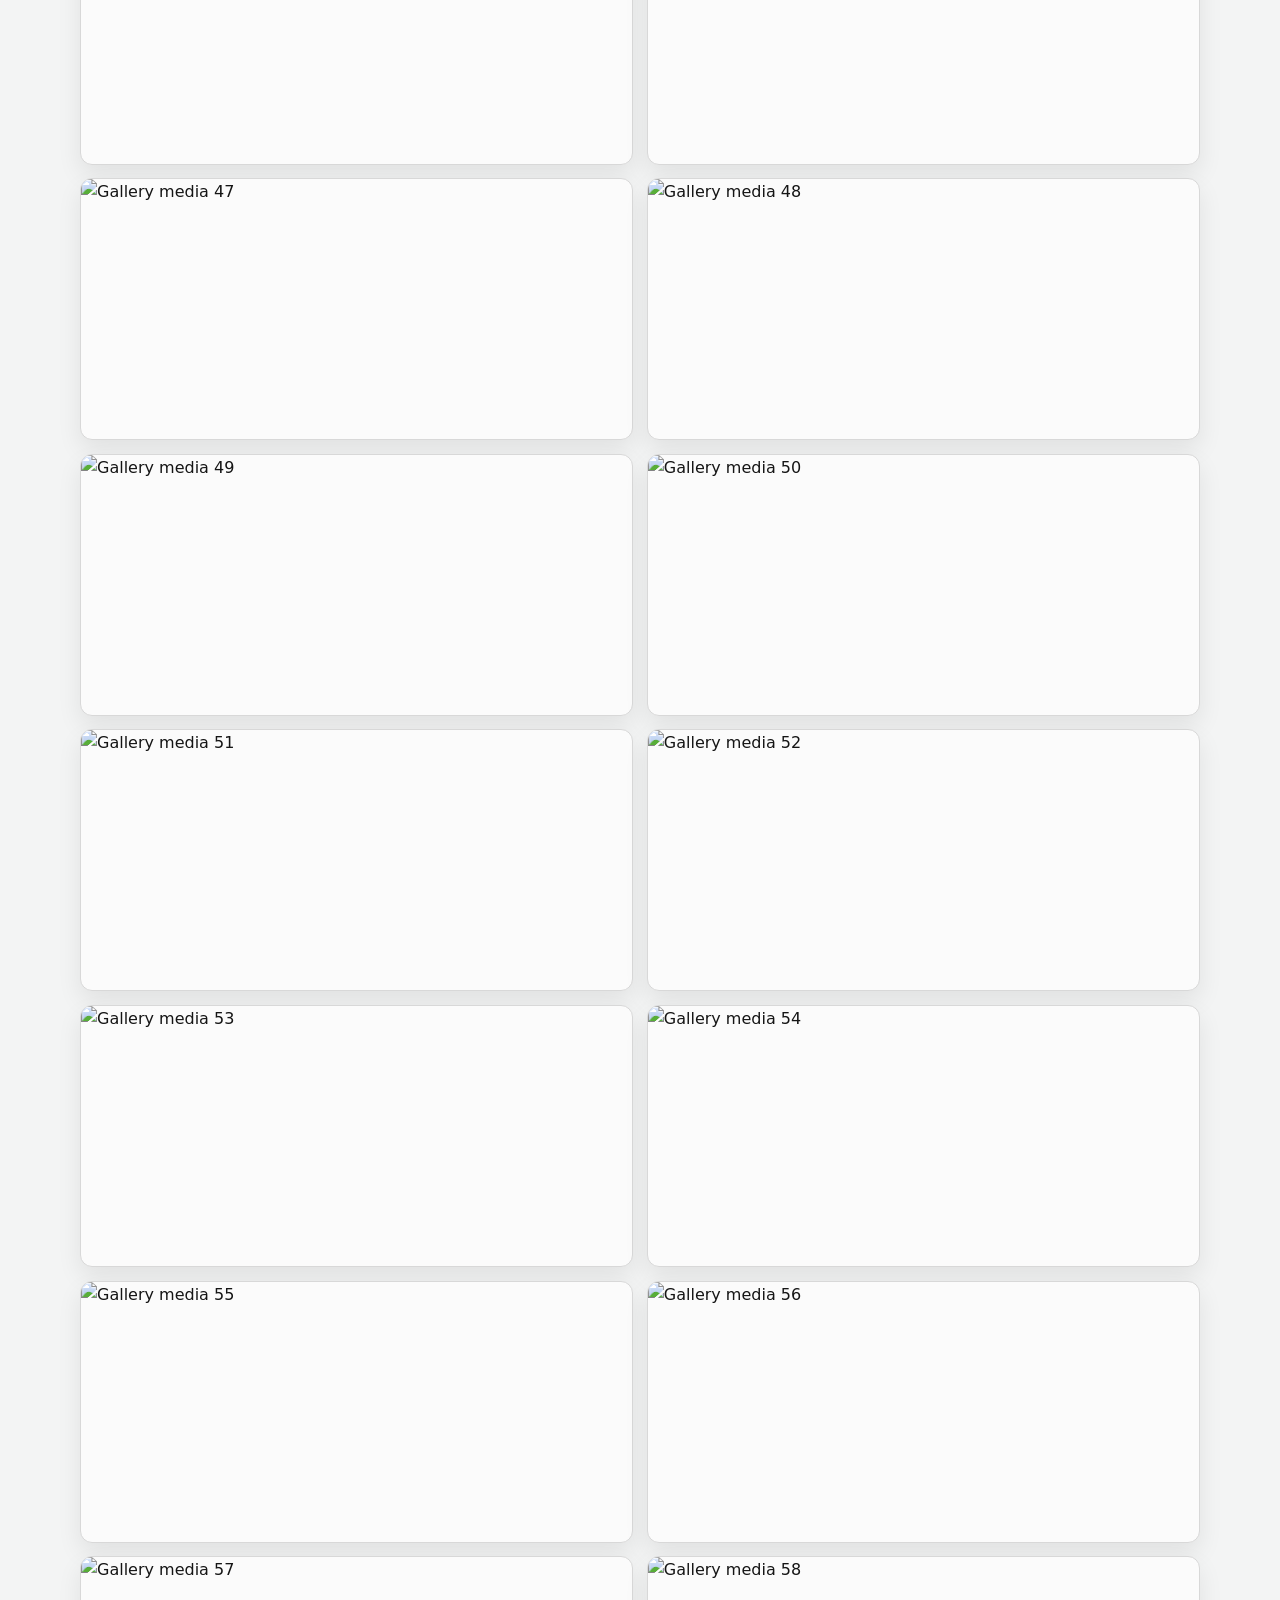
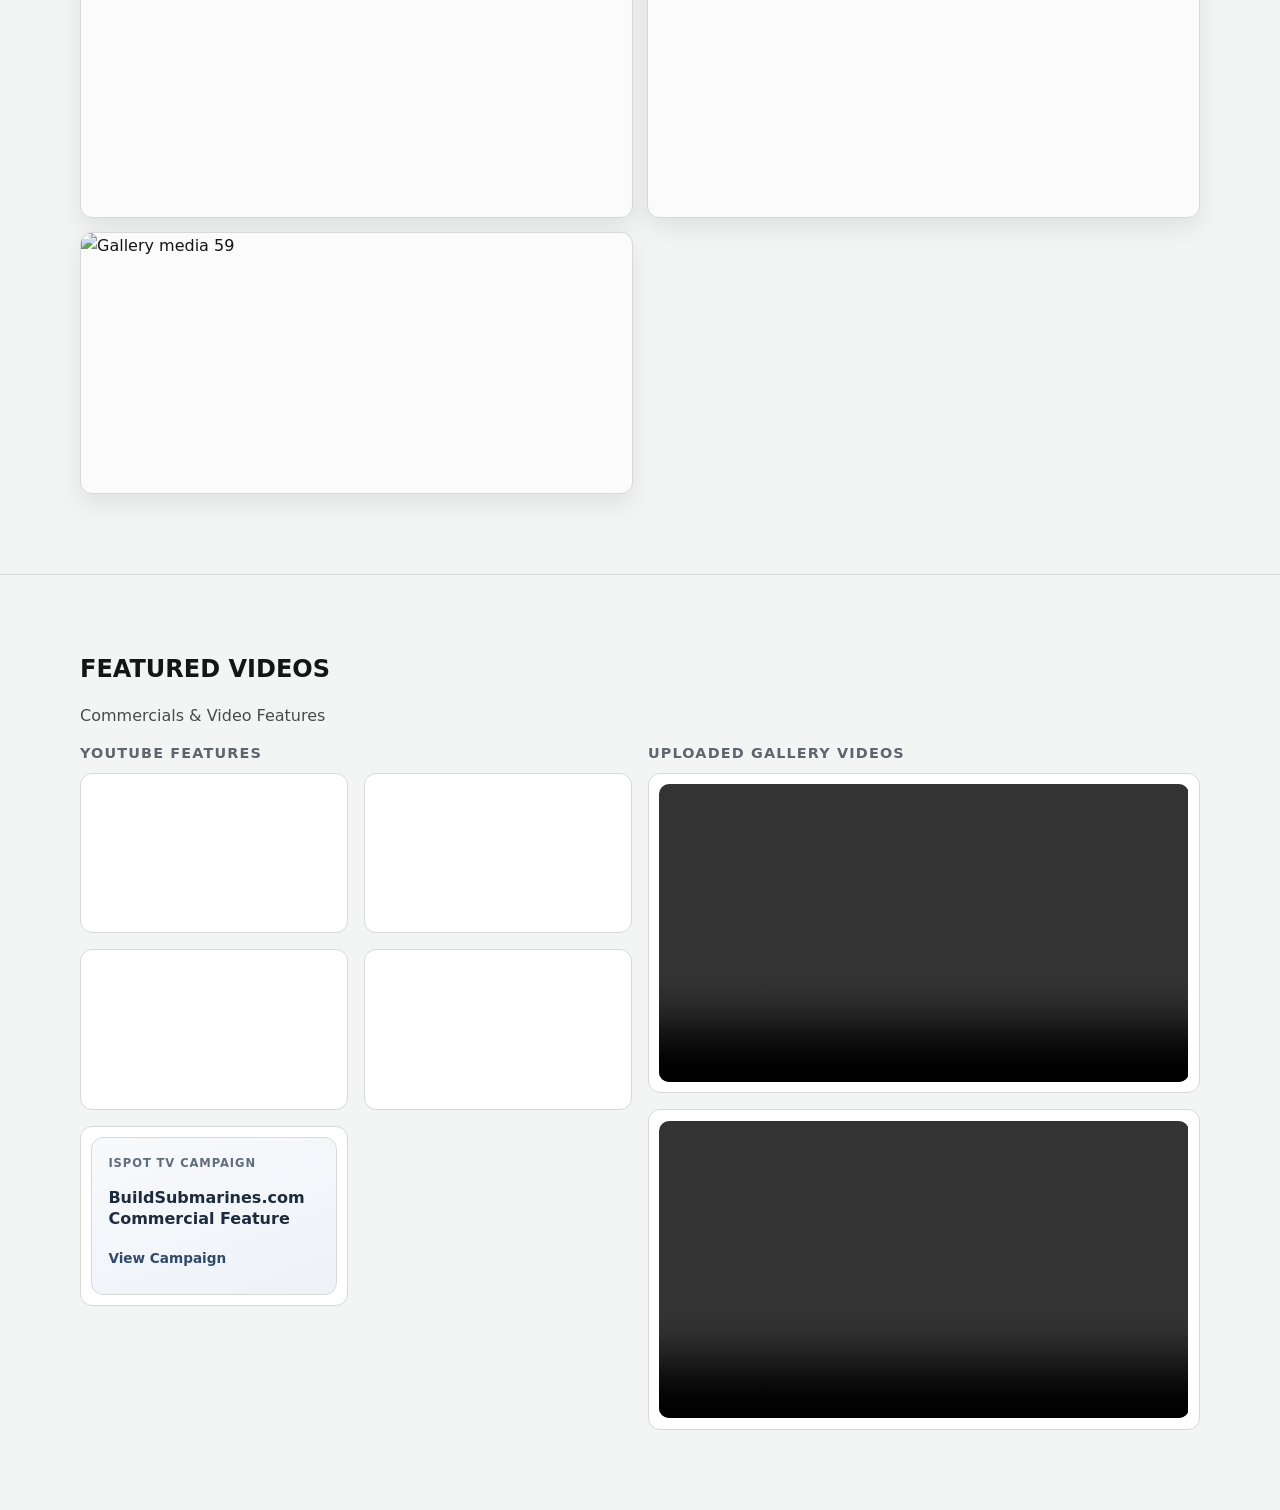
==== commit 00ccea82: "Polish featured videos heading, embed sizing, and iSpot card" ====
--- a/media-gallery.html
+++ b/media-gallery.html
@@ -33,7 +33,7 @@
         <div class="container">
           <header class="section-header">
             <h2 class="section-title">FEATURED VIDEOS</h2>
-            <p>Commercials, video features, and uploaded event footage.</p>
+            <p>Commercials &amp; Video Features</p>
           </header>
           <div class="featured-videos-layout">
             <div class="featured-videos-column">
@@ -60,9 +60,14 @@
                   </div>
                 </article>
                 <article class="featured-video-card featured-video-link-card">
-                  <a class="featured-video-link" href="https://ispot.tv/a/2XTo" target="_blank" rel="noopener noreferrer">View Campaign on iSpot.tv</a>
+                  <a class="featured-video-link" href="https://ispot.tv/a/2XTo" target="_blank" rel="noopener noreferrer" aria-label="View campaign on iSpot.tv">
+                    <span class="featured-video-link-kicker">iSpot TV Campaign</span>
+                    <span class="featured-video-link-title">BuildSubmarines.com Commercial Feature</span>
+                    <span class="featured-video-link-cta">View Campaign</span>
+                  </a>
                 </article>
-              </div>            </div>
+              </div>
+            </div>
             <div class="featured-videos-column">
               <h3 class="featured-videos-subtitle">Uploaded Gallery Videos</h3>
               <div class="featured-local-videos" id="featured-local-videos"></div>
--- a/styles.css
+++ b/styles.css
@@ -760,7 +760,7 @@
 
 .featured-videos-grid {
   display: grid;
-  grid-template-columns: repeat(3, minmax(0, 1fr));
+  grid-template-columns: 1fr 1fr;
   gap: 1rem;
 }
 .featured-video-card {
@@ -826,13 +826,39 @@
   min-height: 180px;
 }
 .featured-video-link {
-  display: inline-block;
+  display: grid;
+  gap: .35rem;
+  width: 100%;
+  min-height: 100%;
   text-decoration: none;
-  font-weight: 700;
   color: #22364f;
   border: 1px solid var(--line);
-  border-radius: 999px;
-  padding: .55rem .95rem;
-  background: #f8fafc;
-}
-.featured-video-link:hover { background: #eef2f7; }
+  border-radius: 12px;
+  padding: 1rem;
+  background: linear-gradient(160deg, #f8fafc 0%, #eef2f7 100%);
+  transition: transform .2s ease, box-shadow .2s ease, border-color .2s ease;
+}
+.featured-video-link:hover {
+  transform: translateY(-2px);
+  box-shadow: 0 10px 20px rgba(18, 26, 38, .12);
+  border-color: #c4cfdd;
+}
+.featured-video-link-kicker {
+  font-size: .72rem;
+  letter-spacing: .08em;
+  text-transform: uppercase;
+  color: #5f6d80;
+  font-weight: 700;
+}
+.featured-video-link-title {
+  font-size: 1rem;
+  line-height: 1.35;
+  font-weight: 700;
+  color: #1c2b3f;
+}
+.featured-video-link-cta {
+  margin-top: .25rem;
+  font-size: .85rem;
+  font-weight: 700;
+  color: #2f4a6e;
+}
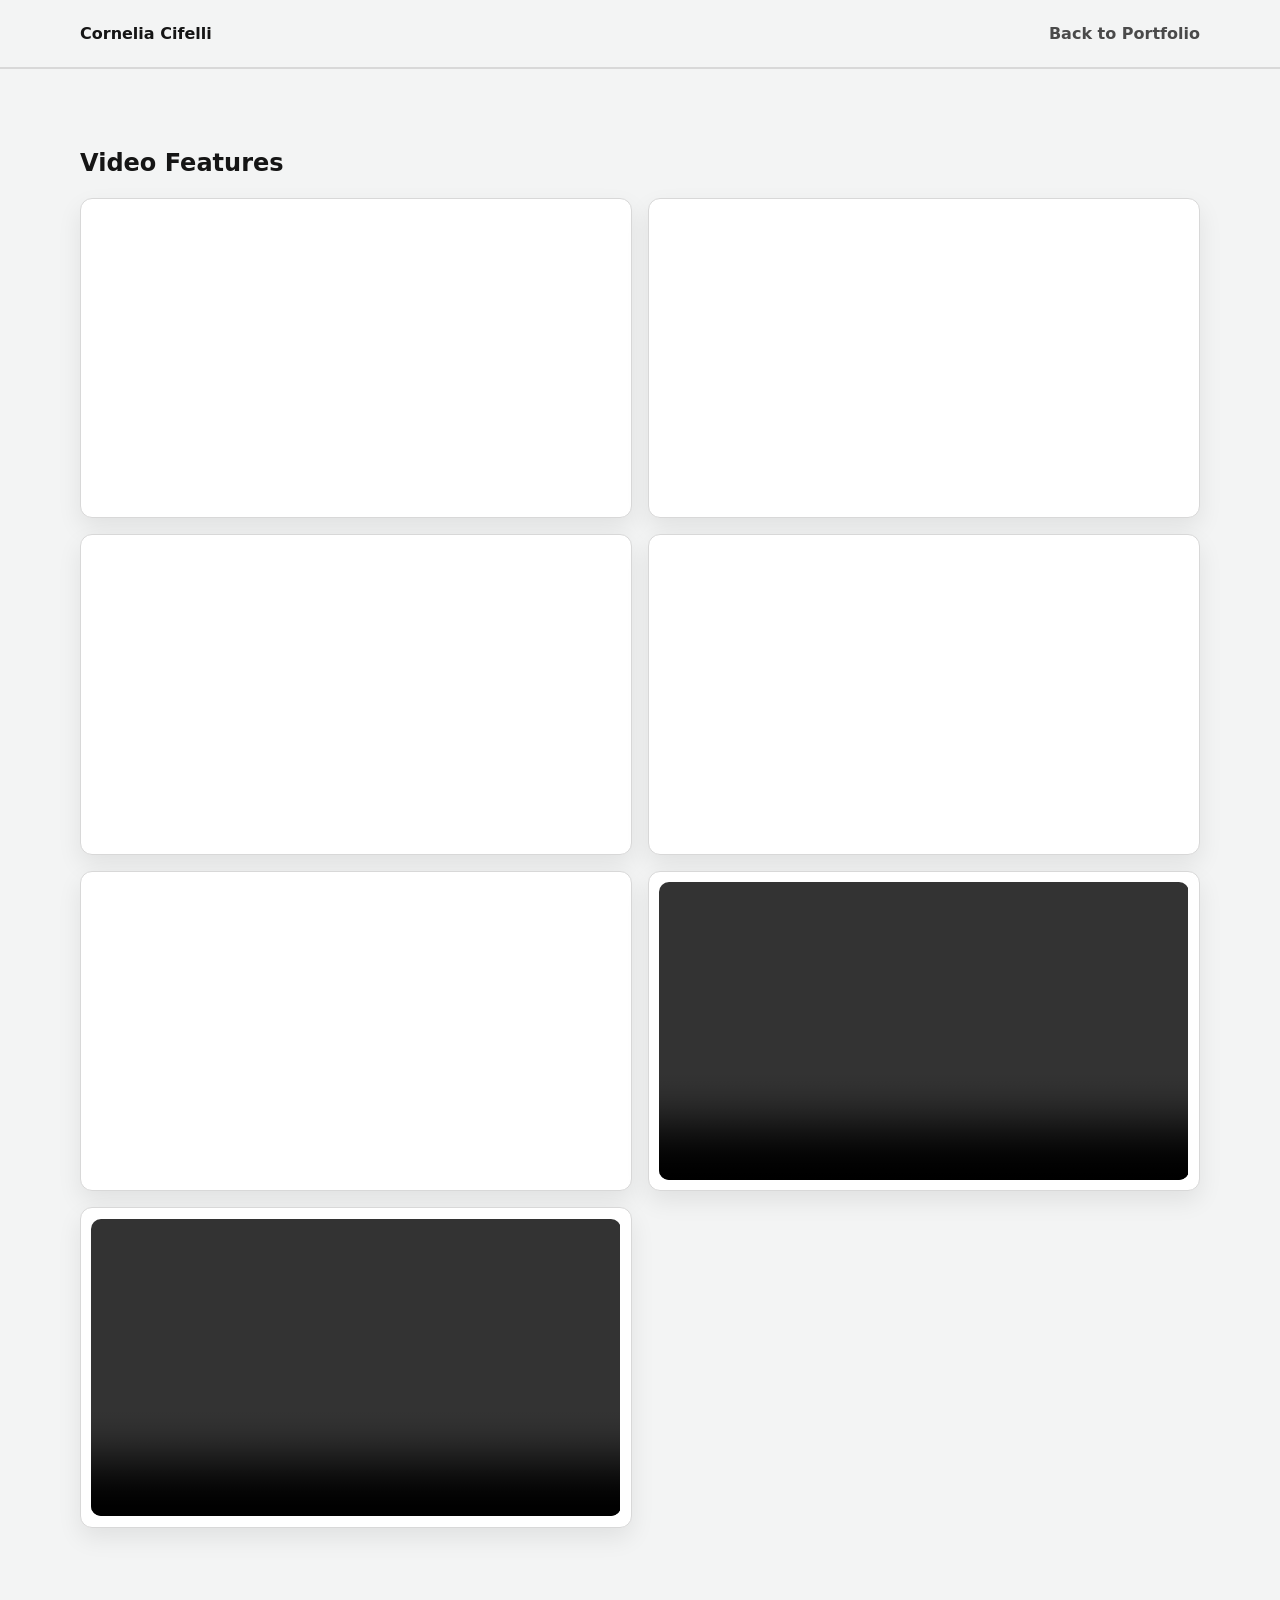
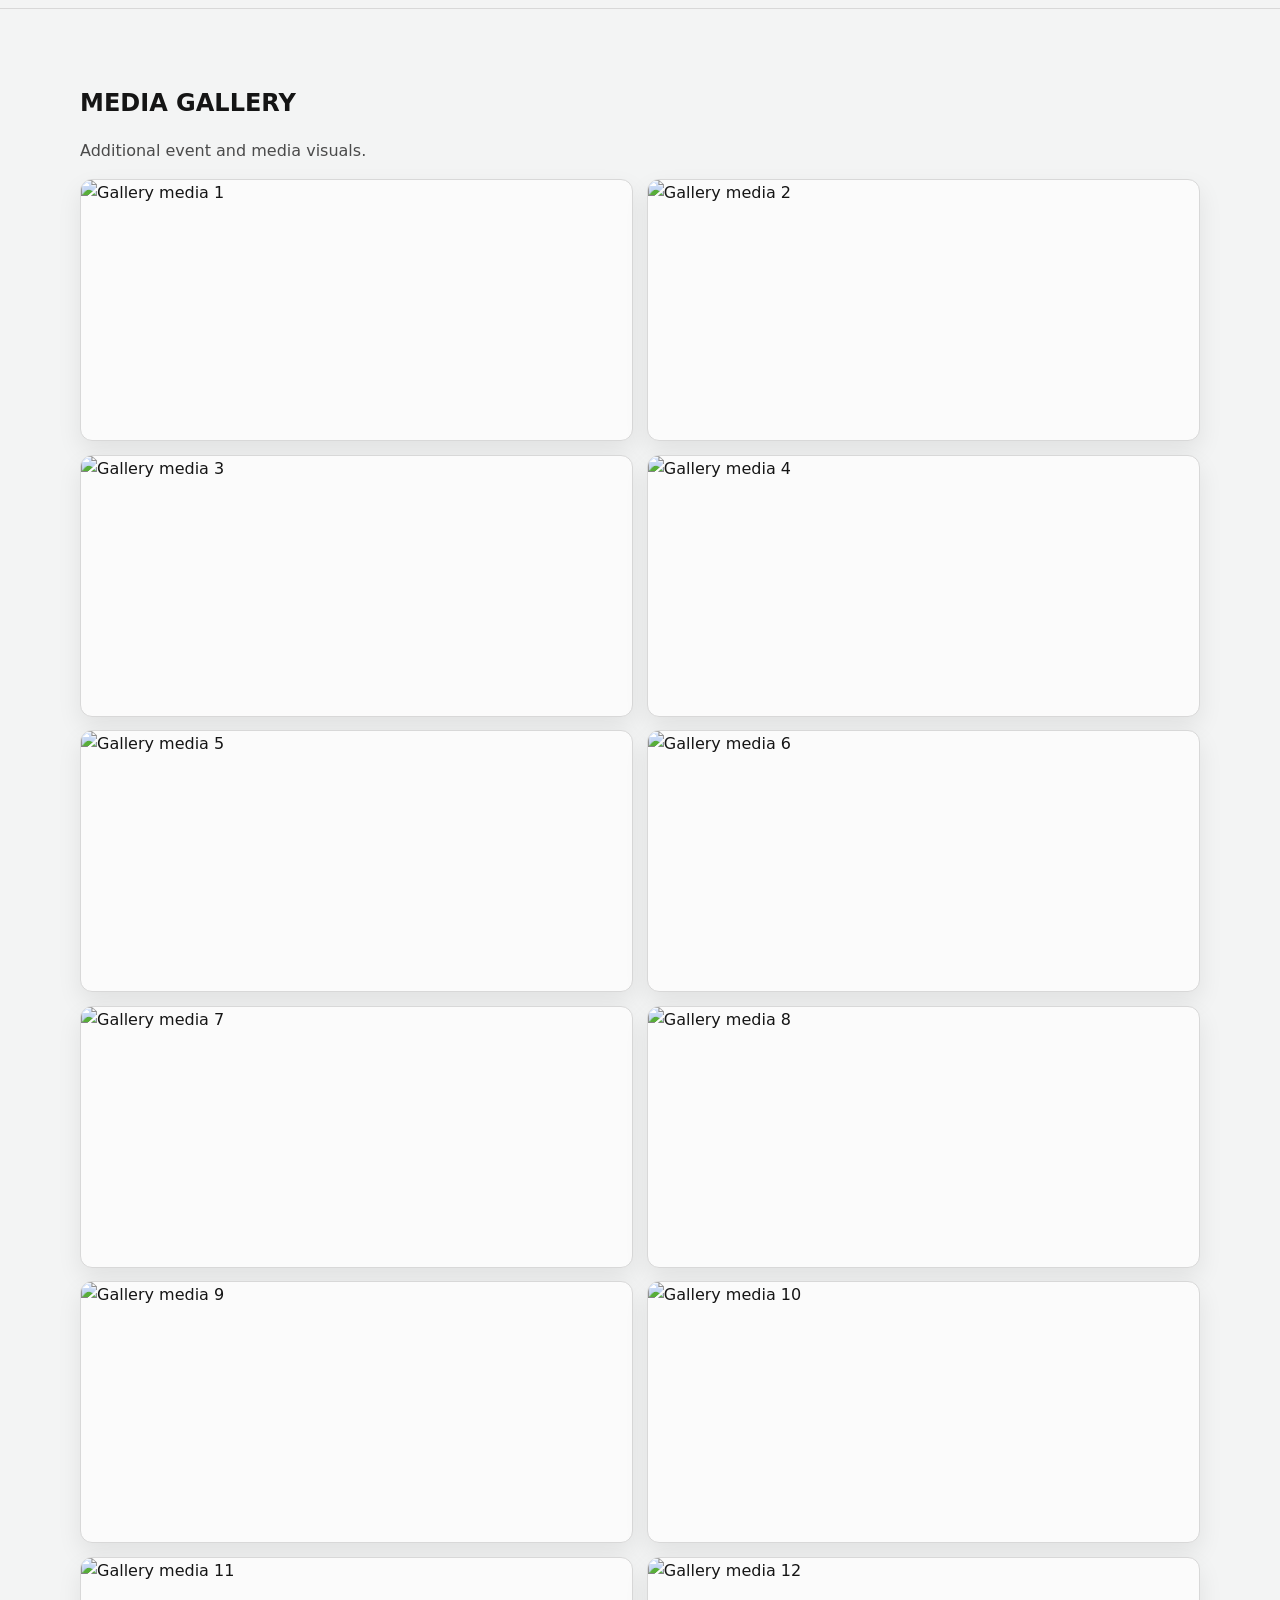
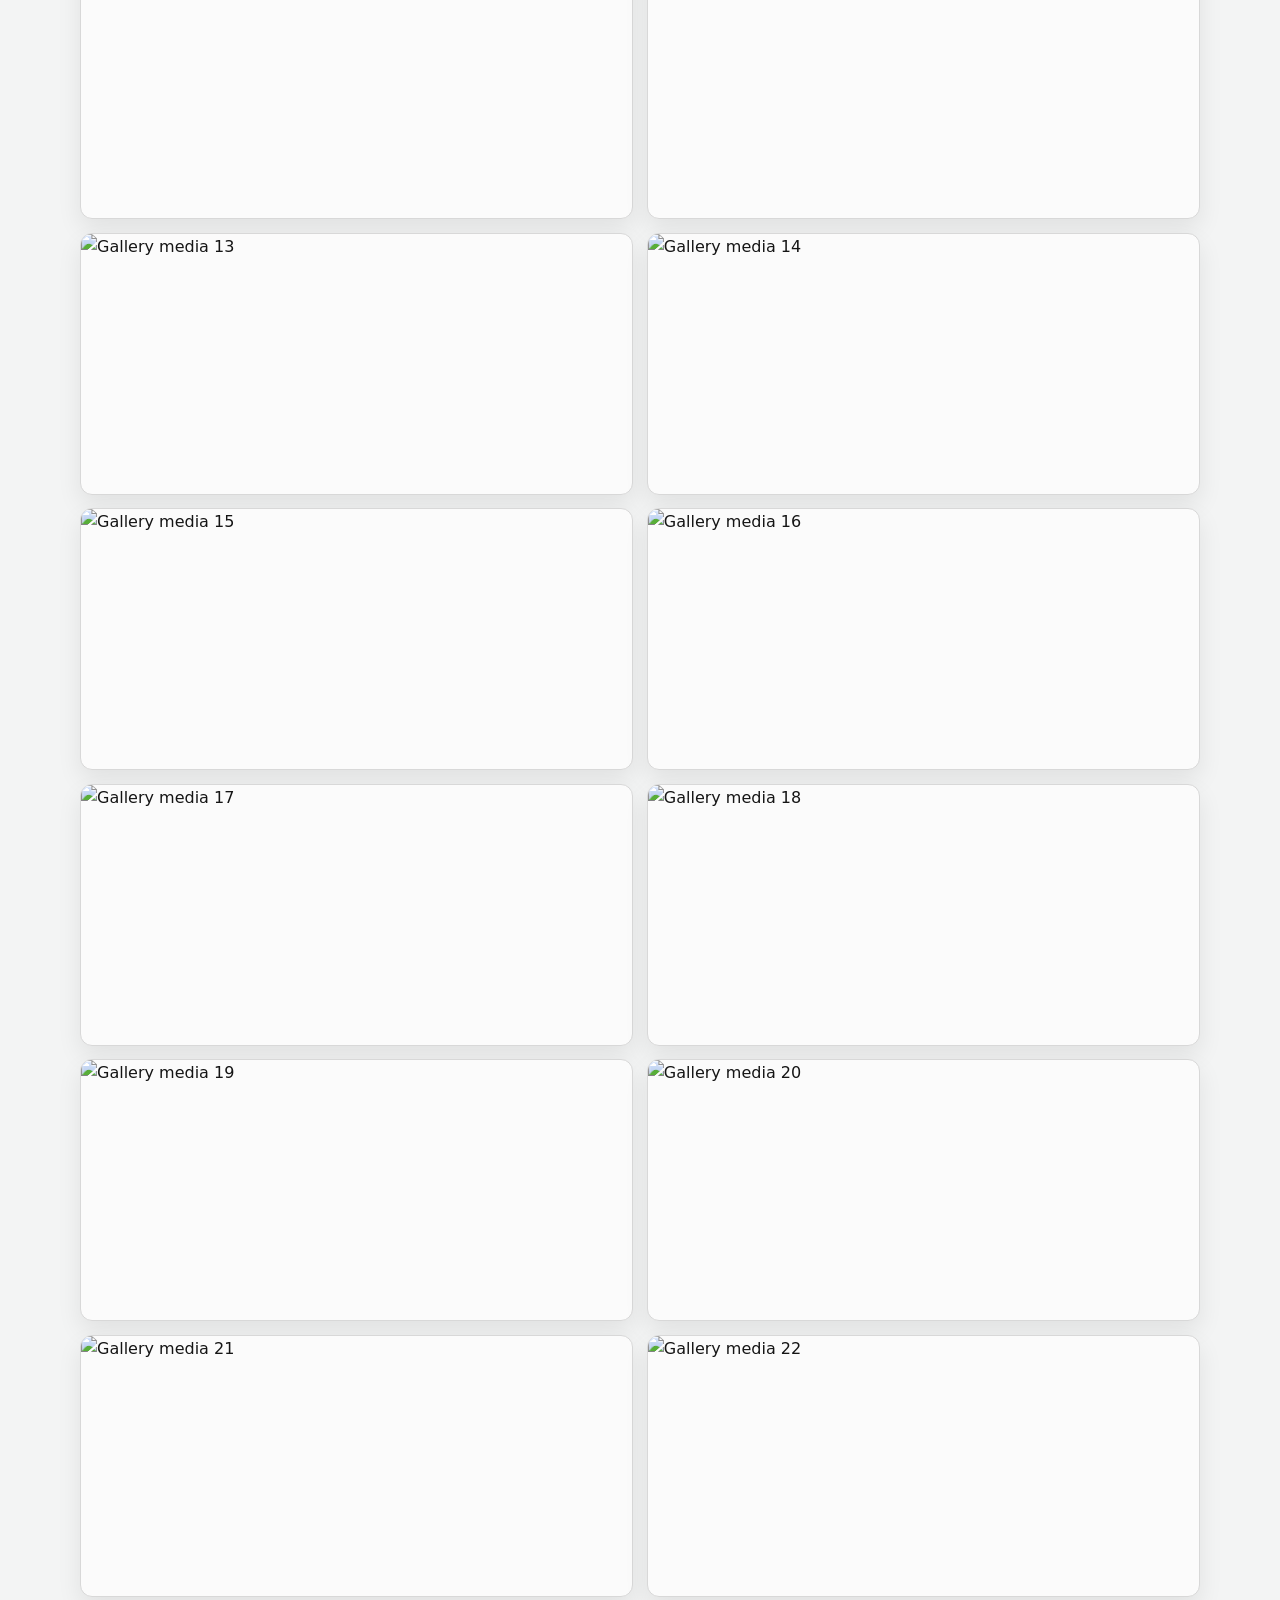
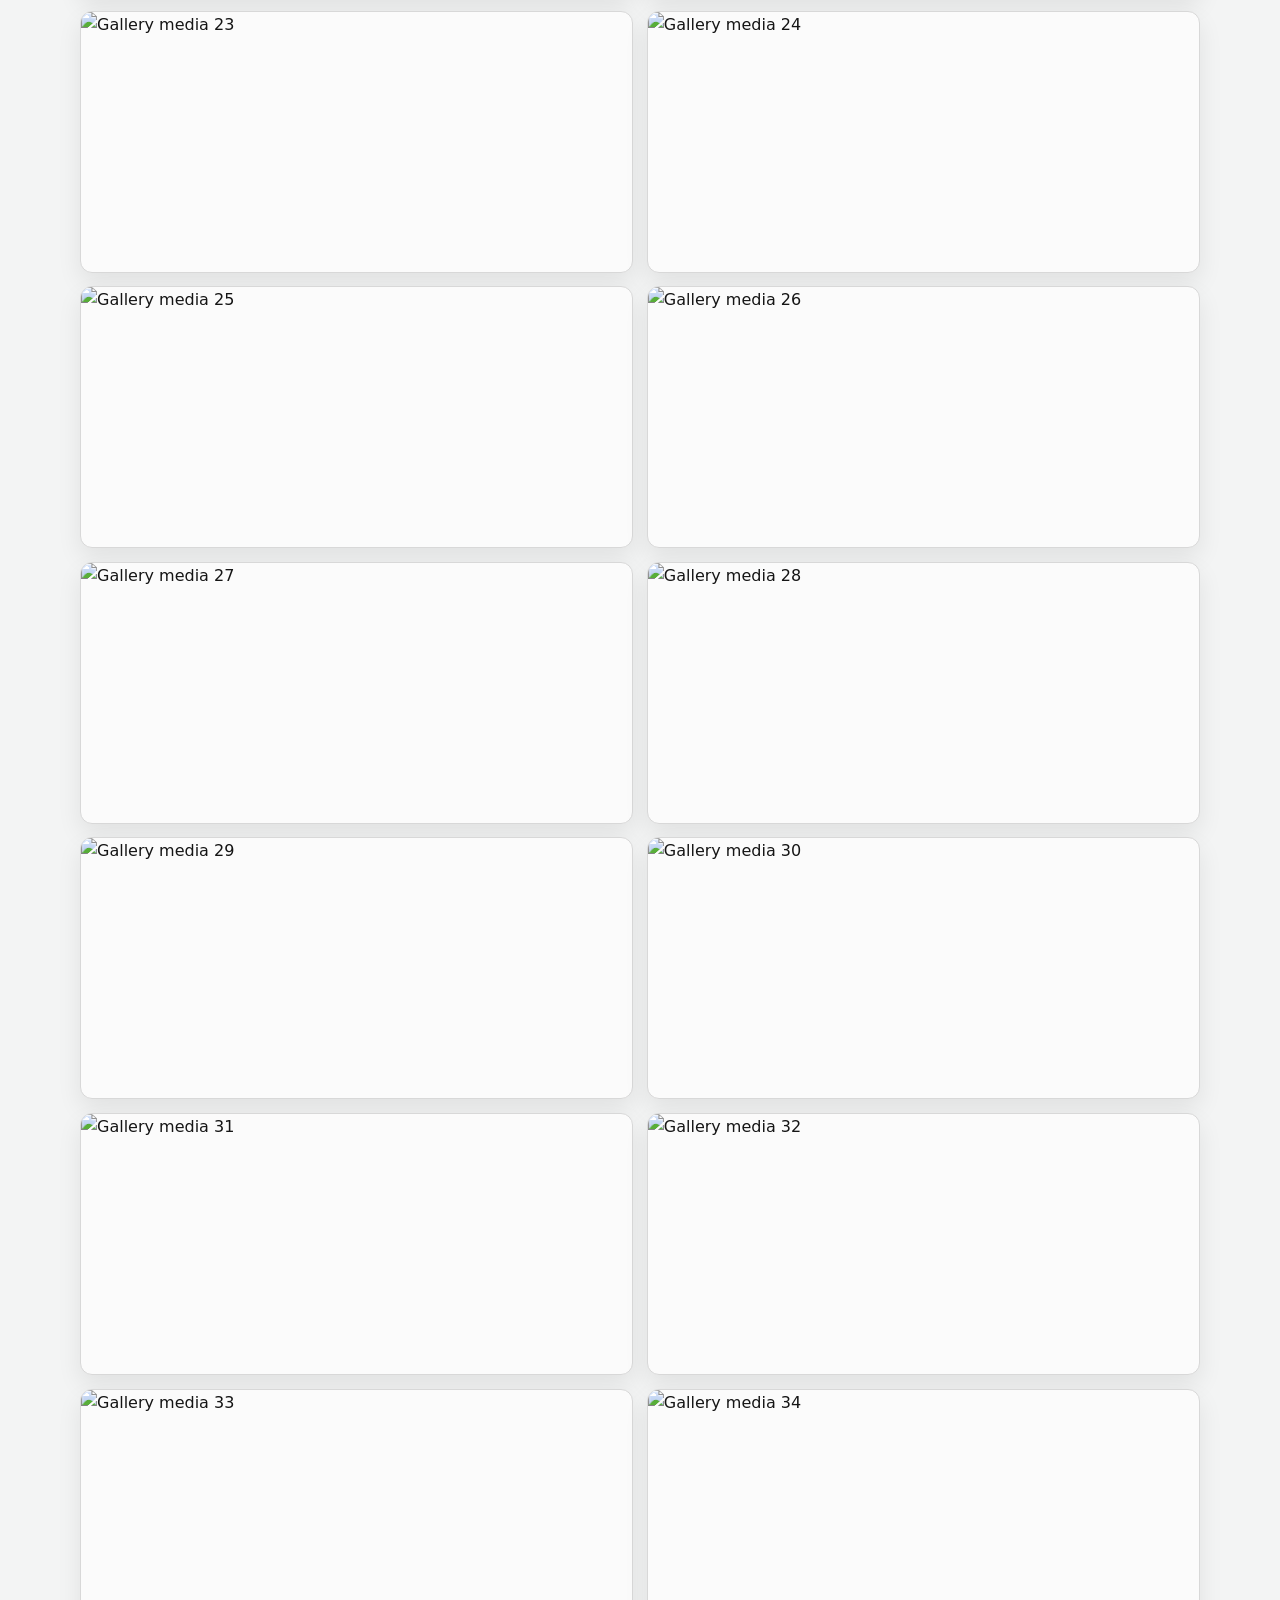
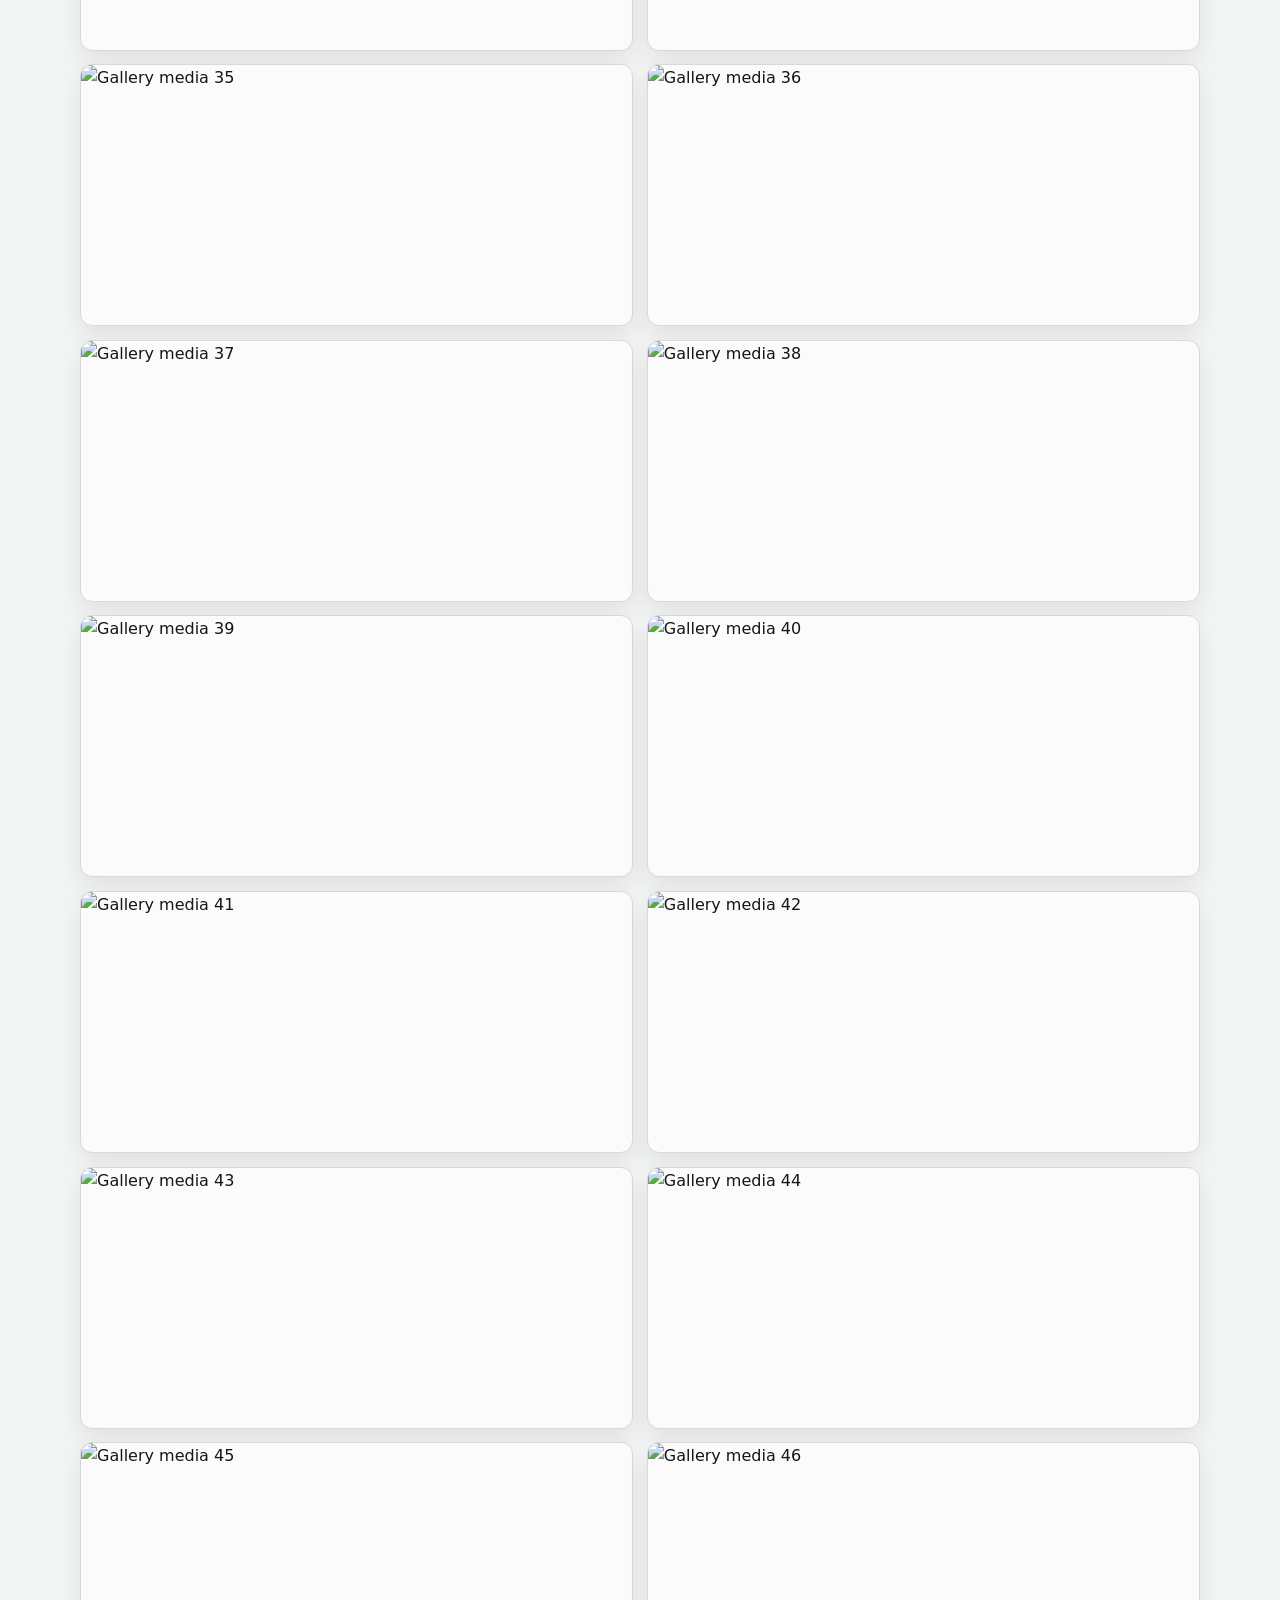
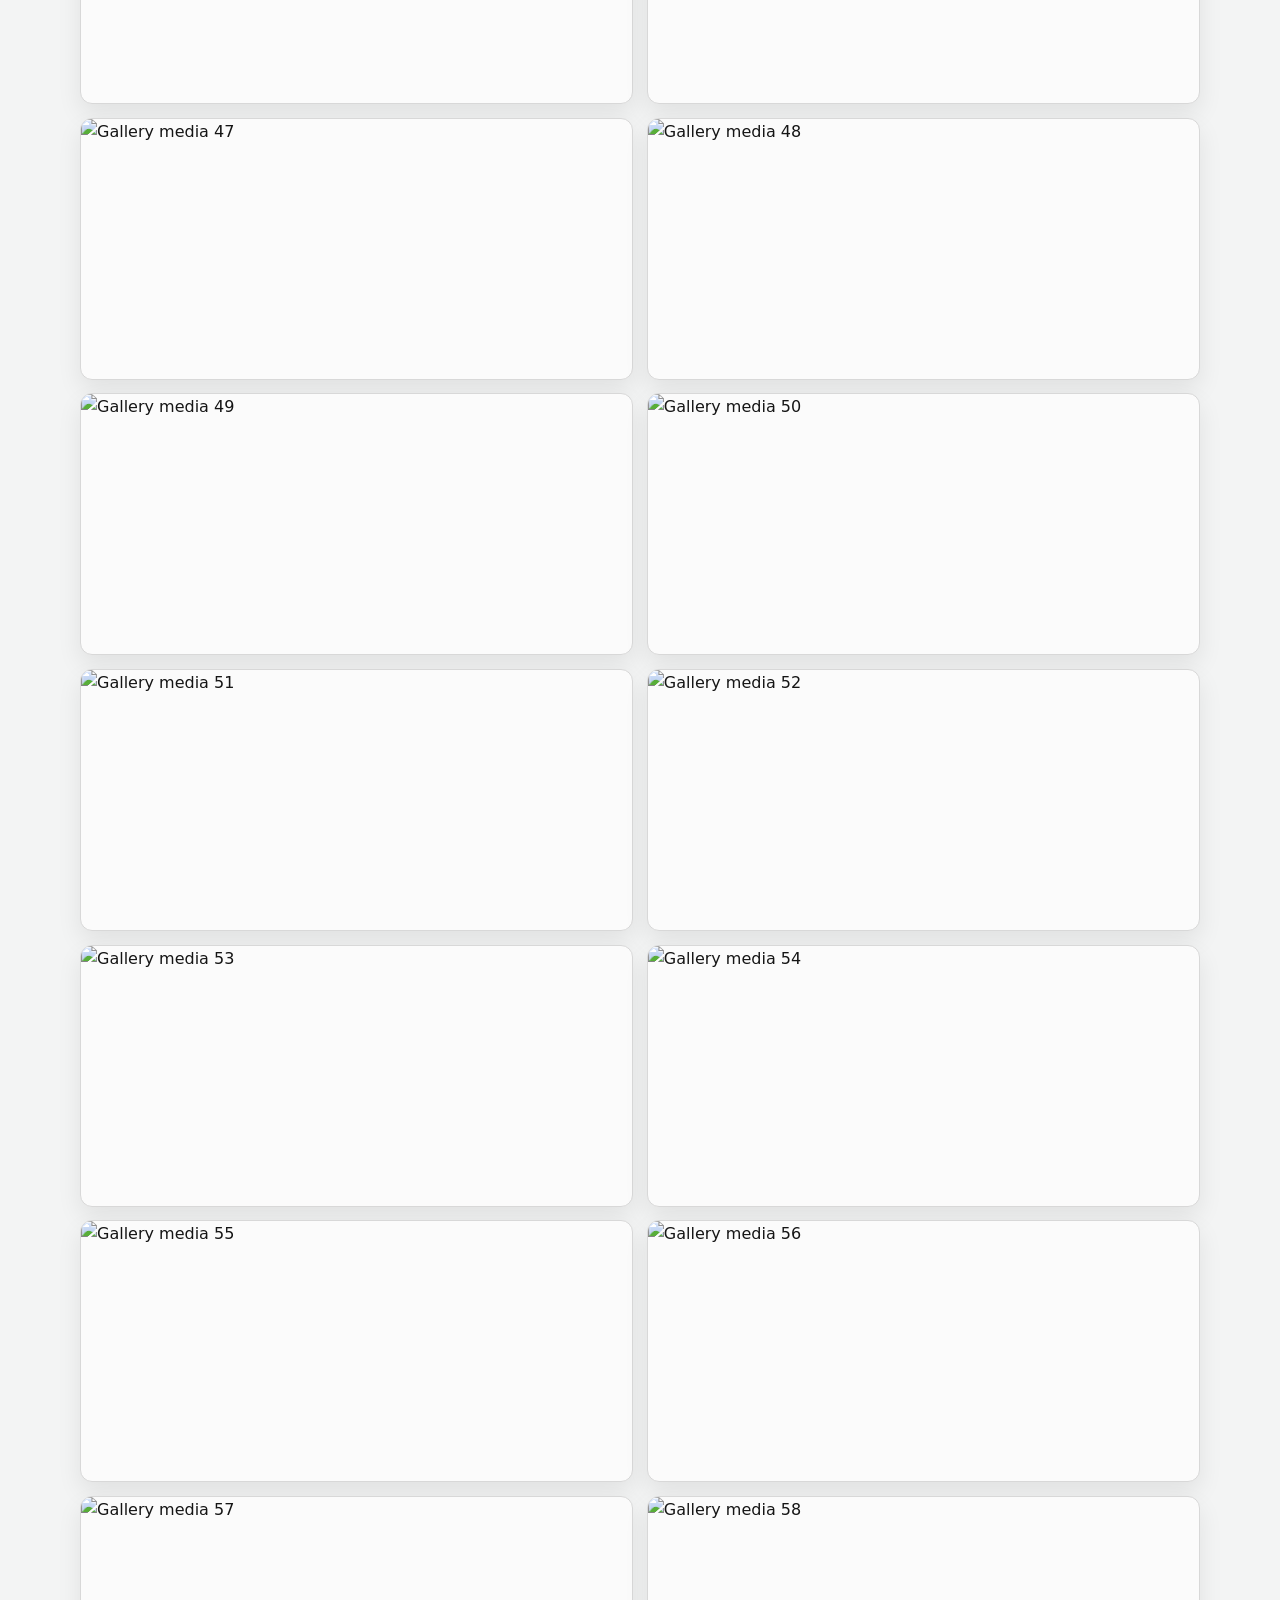
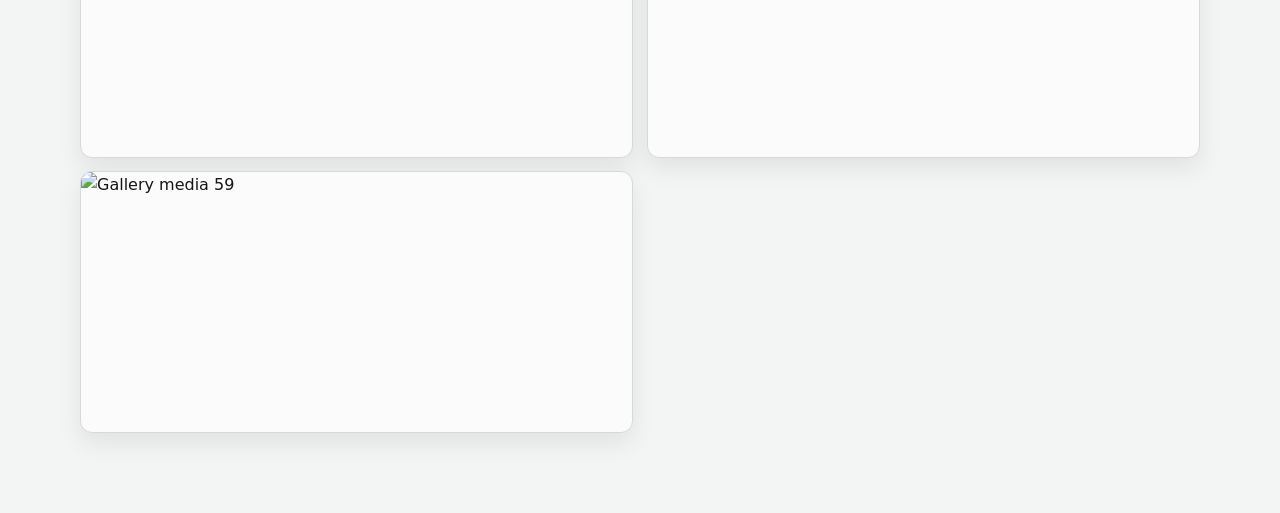
==== commit 8c1ac613: "Move video features above media gallery" ====
--- a/media-gallery.html
+++ b/media-gallery.html
@@ -19,6 +19,47 @@
     </header>
 
     <main>
+      <section class="section" id="featured-videos">
+        <div class="container">
+          <header class="section-header">
+            <h2 class="section-title">Video Features</h2>
+          </header>
+          <div class="featured-videos-grid" id="video-features-grid">
+            <article class="featured-video-card">
+              <div class="featured-video-embed">
+                <iframe src="https://www.youtube.com/embed/0X9YhNvcZFc" title="Featured video 1" loading="lazy" allow="accelerometer; autoplay; clipboard-write; encrypted-media; gyroscope; picture-in-picture; web-share" allowfullscreen></iframe>
+              </div>
+            </article>
+            <article class="featured-video-card">
+              <div class="featured-video-embed">
+                <iframe src="https://www.youtube.com/embed/r0E9xczRu04" title="Featured video 2" loading="lazy" allow="accelerometer; autoplay; clipboard-write; encrypted-media; gyroscope; picture-in-picture; web-share" allowfullscreen></iframe>
+              </div>
+            </article>
+            <article class="featured-video-card">
+              <div class="featured-video-embed">
+                <iframe src="https://www.youtube.com/embed/ewWWFZyHnjQ" title="Featured video 3" loading="lazy" allow="accelerometer; autoplay; clipboard-write; encrypted-media; gyroscope; picture-in-picture; web-share" allowfullscreen></iframe>
+              </div>
+            </article>
+            <article class="featured-video-card">
+              <div class="featured-video-embed">
+                <iframe src="https://www.youtube.com/embed/V-cbxNIPnr0" title="Featured video 4" loading="lazy" allow="accelerometer; autoplay; clipboard-write; encrypted-media; gyroscope; picture-in-picture; web-share" allowfullscreen></iframe>
+              </div>
+            </article>
+            <article class="featured-video-card">
+              <div style="position:relative; width:100%; padding-top:56.25%; padding-bottom:40px;">
+                <iframe
+                  src="https://www.ispot.tv/share/2XTo"
+                  style="position:absolute; top:0; right:0; left:0; bottom:0; width:100%; height:100%;"
+                  frameborder="0"
+                  scrolling="no"
+                  allowfullscreen="">
+                </iframe>
+              </div>
+            </article>
+          </div>
+        </div>
+      </section>
+
       <section class="section" id="media-gallery">
         <div class="container">
           <header class="section-header">
@@ -26,53 +67,6 @@
             <p>Additional event and media visuals.</p>
           </header>
           <div class="projects-grid" id="media-gallery-grid"></div>
-        </div>
-      </section>
-
-      <section class="section" id="featured-videos">
-        <div class="container">
-          <header class="section-header">
-            <h2 class="section-title">FEATURED VIDEOS</h2>
-            <p>Commercials &amp; Video Features</p>
-          </header>
-          <div class="featured-videos-layout">
-            <div class="featured-videos-column">
-              <h3 class="featured-videos-subtitle">YouTube Features</h3>
-              <div class="featured-videos-grid">
-                <article class="featured-video-card">
-                  <div class="featured-video-embed">
-                    <iframe src="https://www.youtube.com/embed/0X9YhNvcZFc" title="Featured video 1" loading="lazy" allow="accelerometer; autoplay; clipboard-write; encrypted-media; gyroscope; picture-in-picture; web-share" allowfullscreen></iframe>
-                  </div>
-                </article>
-                <article class="featured-video-card">
-                  <div class="featured-video-embed">
-                    <iframe src="https://www.youtube.com/embed/r0E9xczRu04" title="Featured video 2" loading="lazy" allow="accelerometer; autoplay; clipboard-write; encrypted-media; gyroscope; picture-in-picture; web-share" allowfullscreen></iframe>
-                  </div>
-                </article>
-                <article class="featured-video-card">
-                  <div class="featured-video-embed">
-                    <iframe src="https://www.youtube.com/embed/ewWWFZyHnjQ" title="Featured video 3" loading="lazy" allow="accelerometer; autoplay; clipboard-write; encrypted-media; gyroscope; picture-in-picture; web-share" allowfullscreen></iframe>
-                  </div>
-                </article>
-                <article class="featured-video-card">
-                  <div class="featured-video-embed">
-                    <iframe src="https://www.youtube.com/embed/V-cbxNIPnr0" title="Featured video 4" loading="lazy" allow="accelerometer; autoplay; clipboard-write; encrypted-media; gyroscope; picture-in-picture; web-share" allowfullscreen></iframe>
-                  </div>
-                </article>
-                <article class="featured-video-card featured-video-link-card">
-                  <a class="featured-video-link" href="https://ispot.tv/a/2XTo" target="_blank" rel="noopener noreferrer" aria-label="View campaign on iSpot.tv">
-                    <span class="featured-video-link-kicker">iSpot TV Campaign</span>
-                    <span class="featured-video-link-title">BuildSubmarines.com Commercial Feature</span>
-                    <span class="featured-video-link-cta">View Campaign</span>
-                  </a>
-                </article>
-              </div>
-            </div>
-            <div class="featured-videos-column">
-              <h3 class="featured-videos-subtitle">Uploaded Gallery Videos</h3>
-              <div class="featured-local-videos" id="featured-local-videos"></div>
-            </div>
-          </div>
         </div>
       </section>
     </main>
--- a/styles.css
+++ b/styles.css
@@ -862,3 +862,25 @@
   font-weight: 700;
   color: #2f4a6e;
 }
+
+/* Unified video features grid: YouTube, iSpot, and uploaded videos share one visual system. */
+#featured-videos .section-header { margin-bottom: 1.25rem; }
+#video-features-grid {
+  grid-template-columns: repeat(2, minmax(0, 1fr));
+}
+#video-features-grid .featured-video-card {
+  box-shadow: var(--shadow);
+}
+#video-features-grid .featured-video-card > div[style*="padding-top:56.25%"] {
+  position: relative !important;
+  padding-top: 56.25% !important;
+  padding-bottom: 0 !important;
+  overflow: hidden;
+  border-radius: 10px;
+}
+#video-features-grid .featured-video-card > div[style*="padding-top:56.25%"] iframe {
+  border: 0;
+}
+@media (max-width: 740px) {
+  #video-features-grid { grid-template-columns: 1fr; }
+}
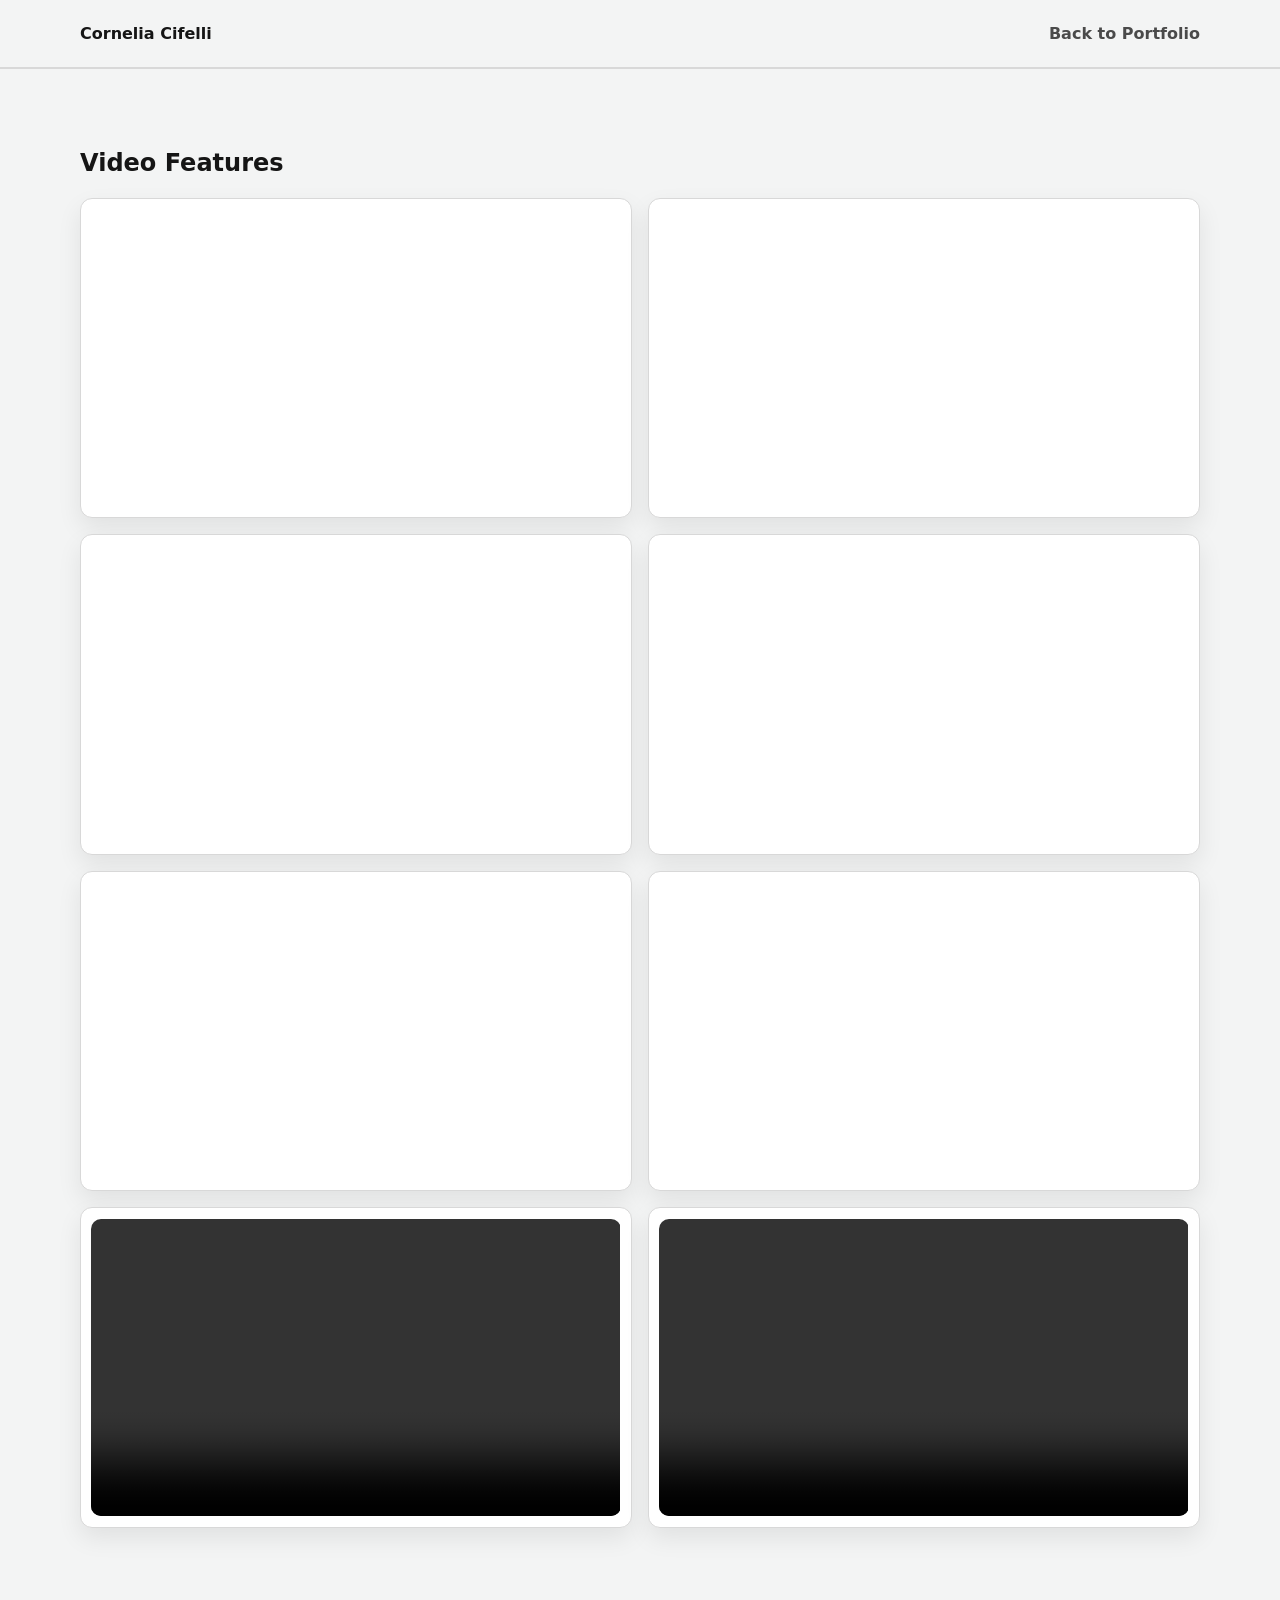
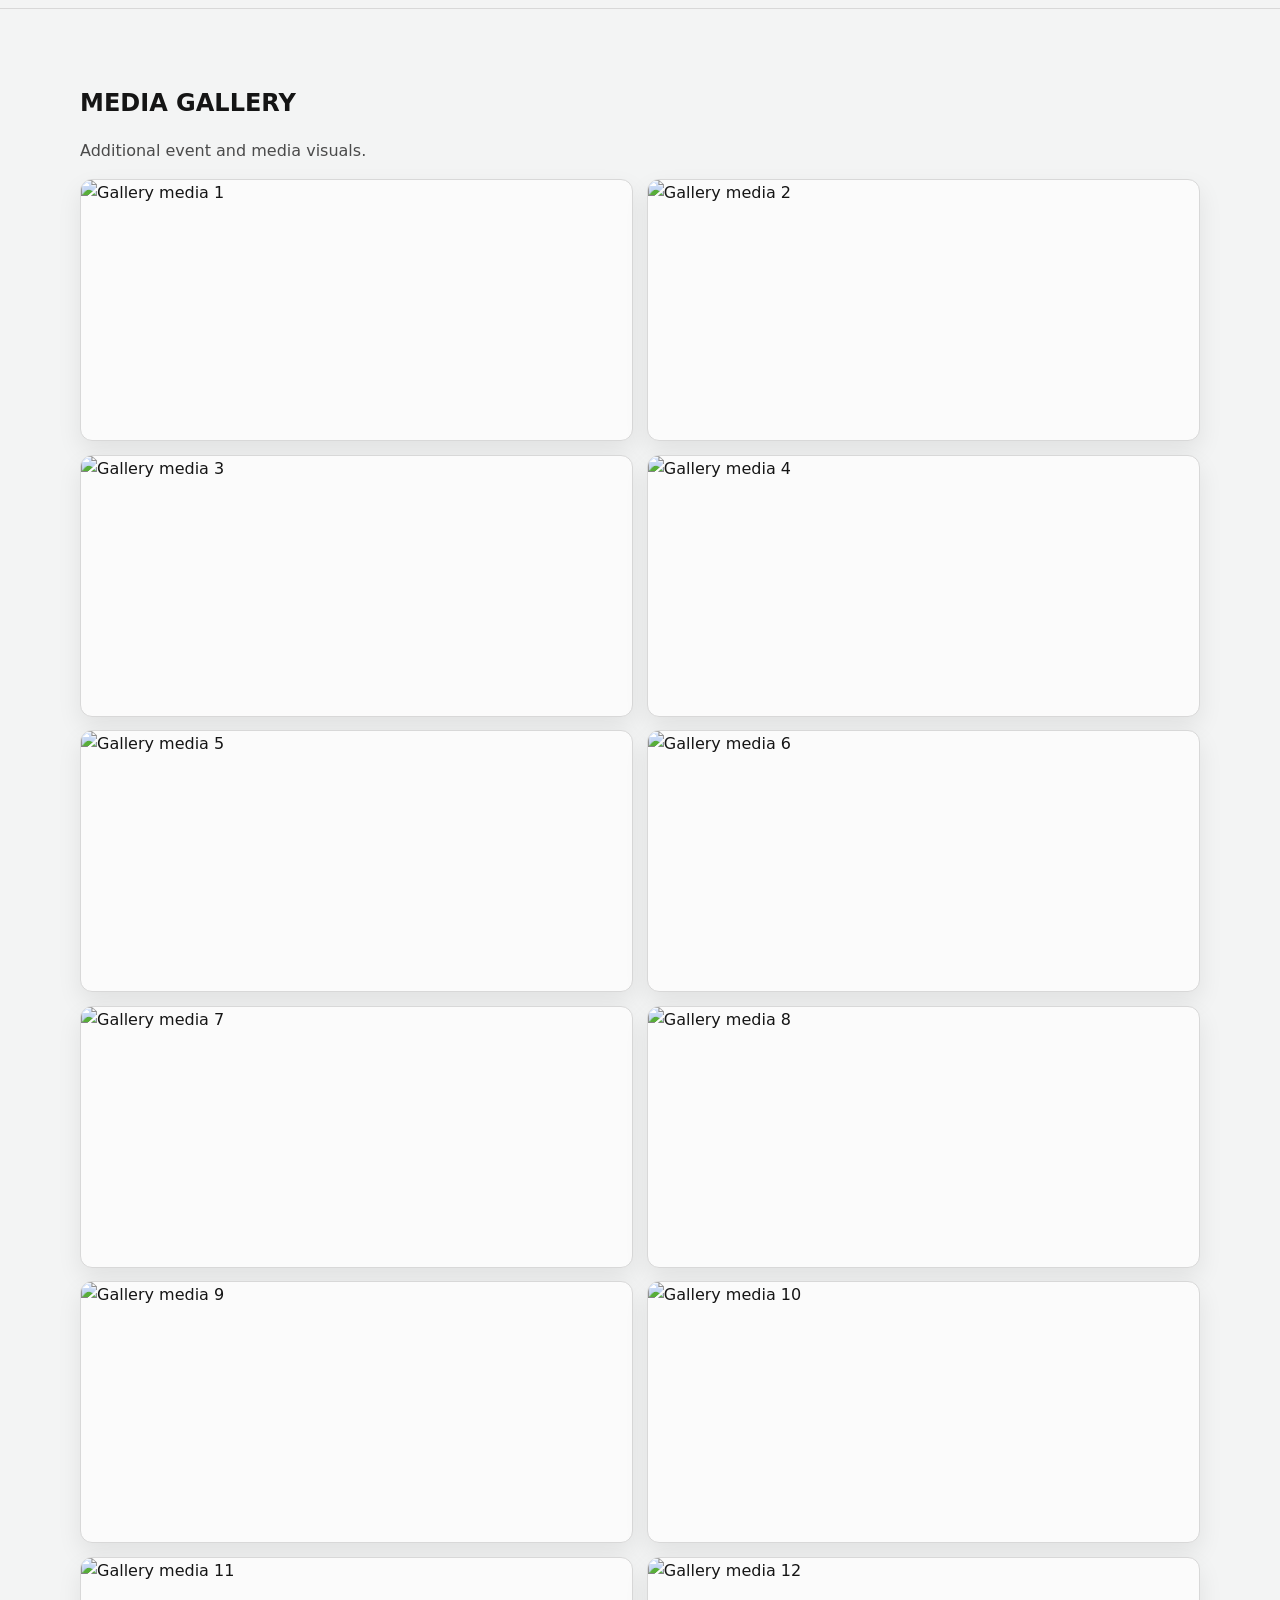
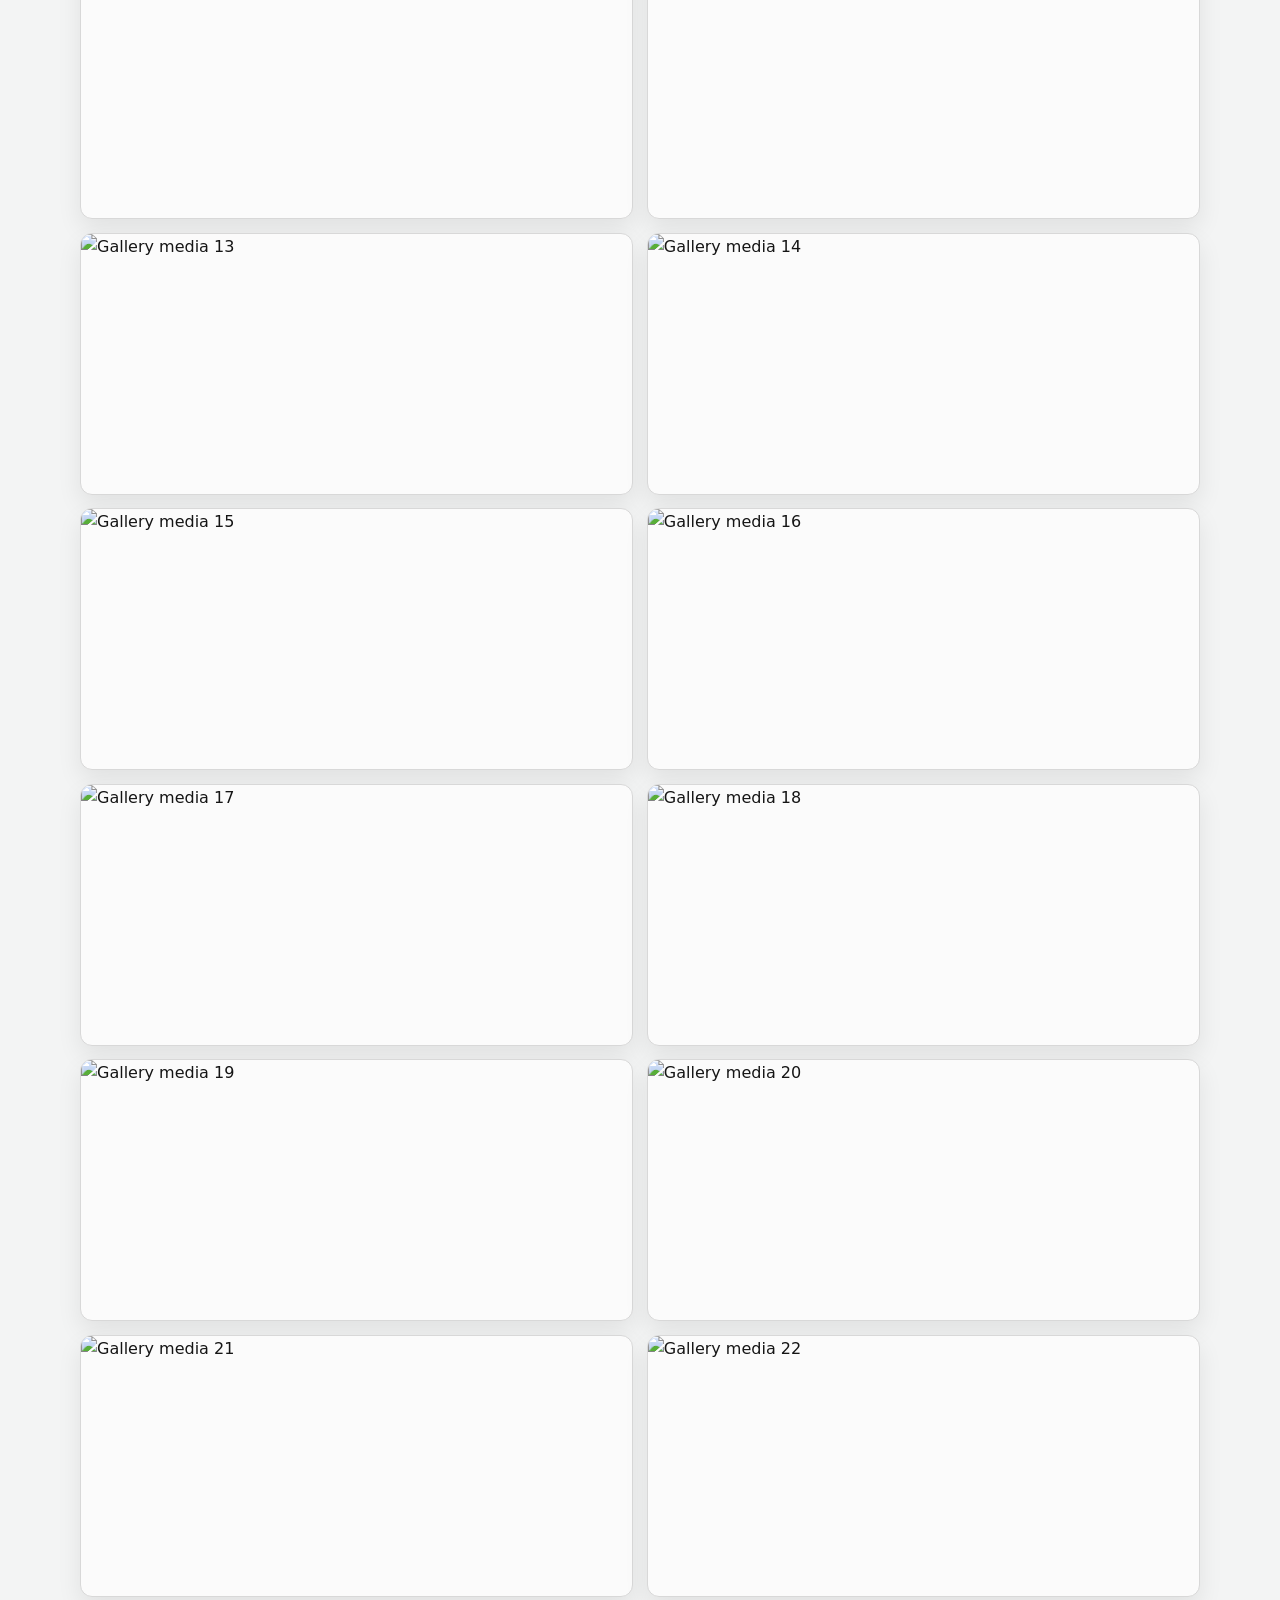
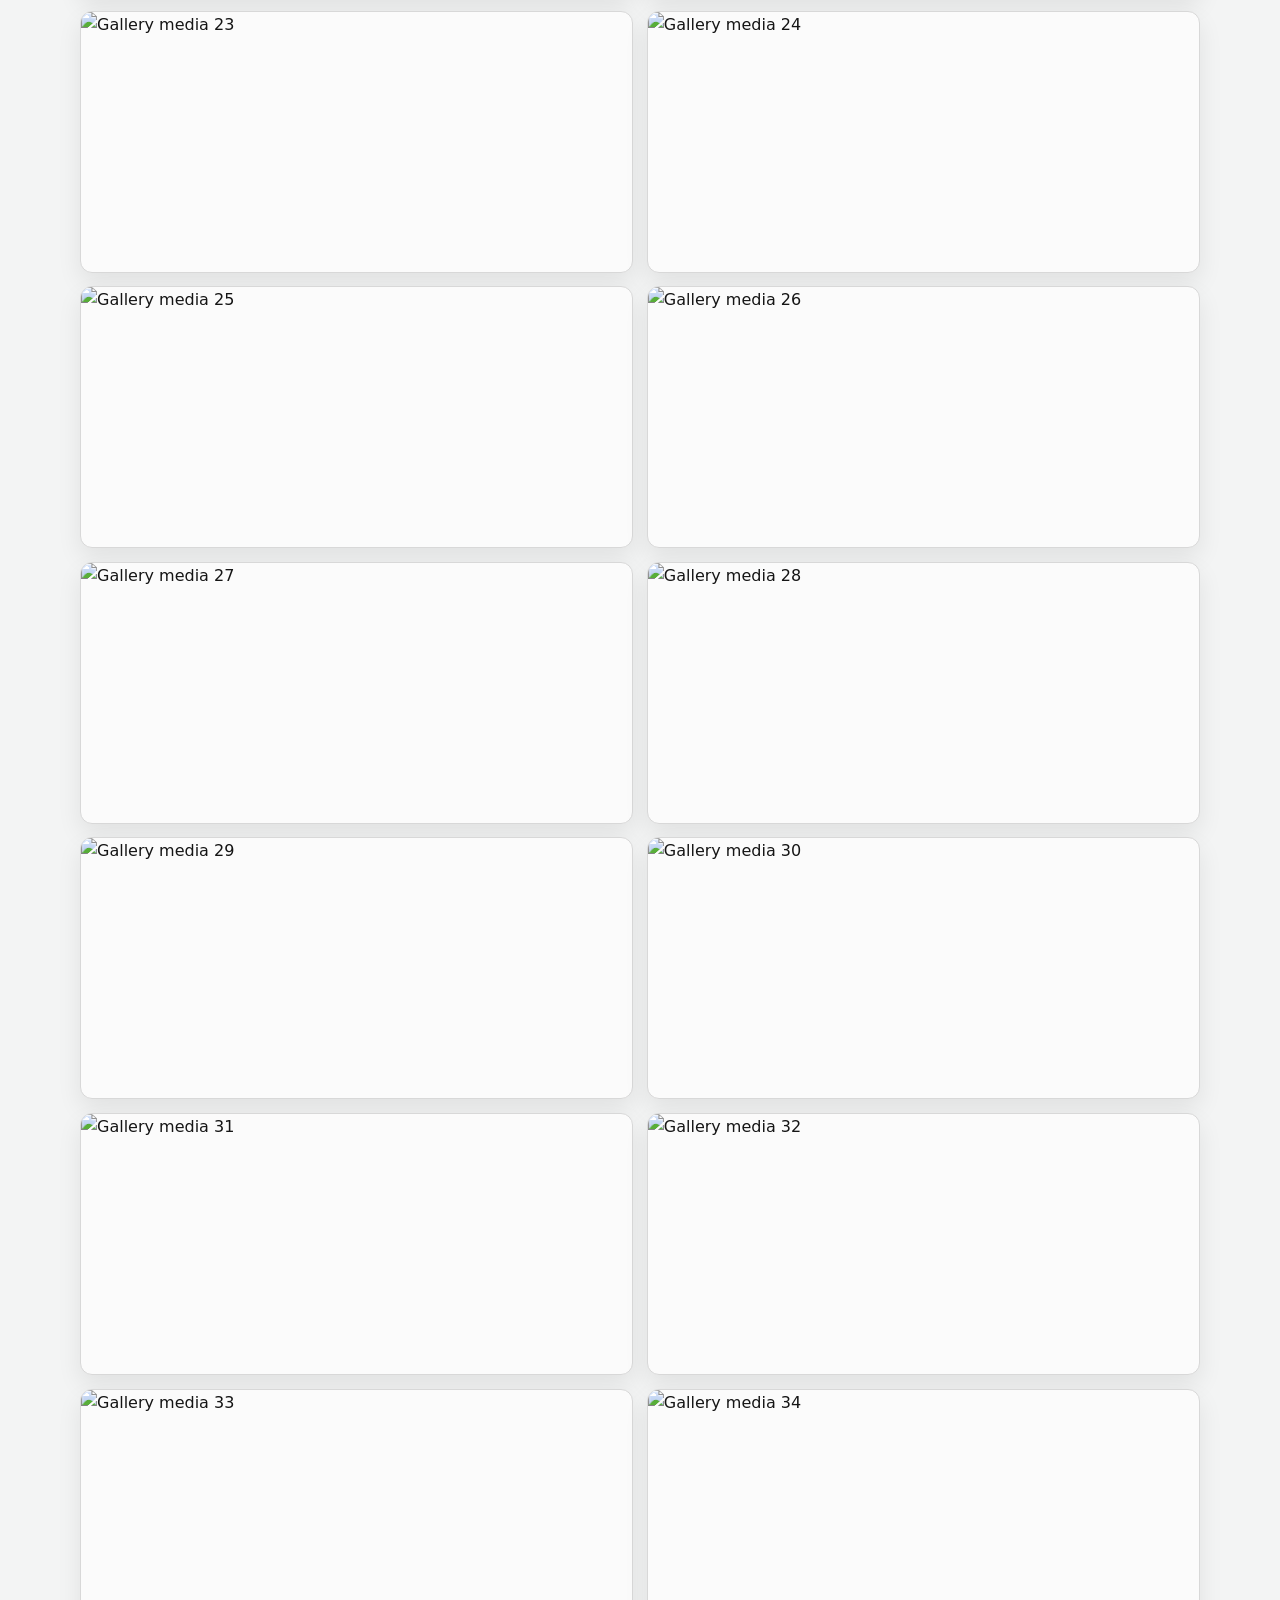
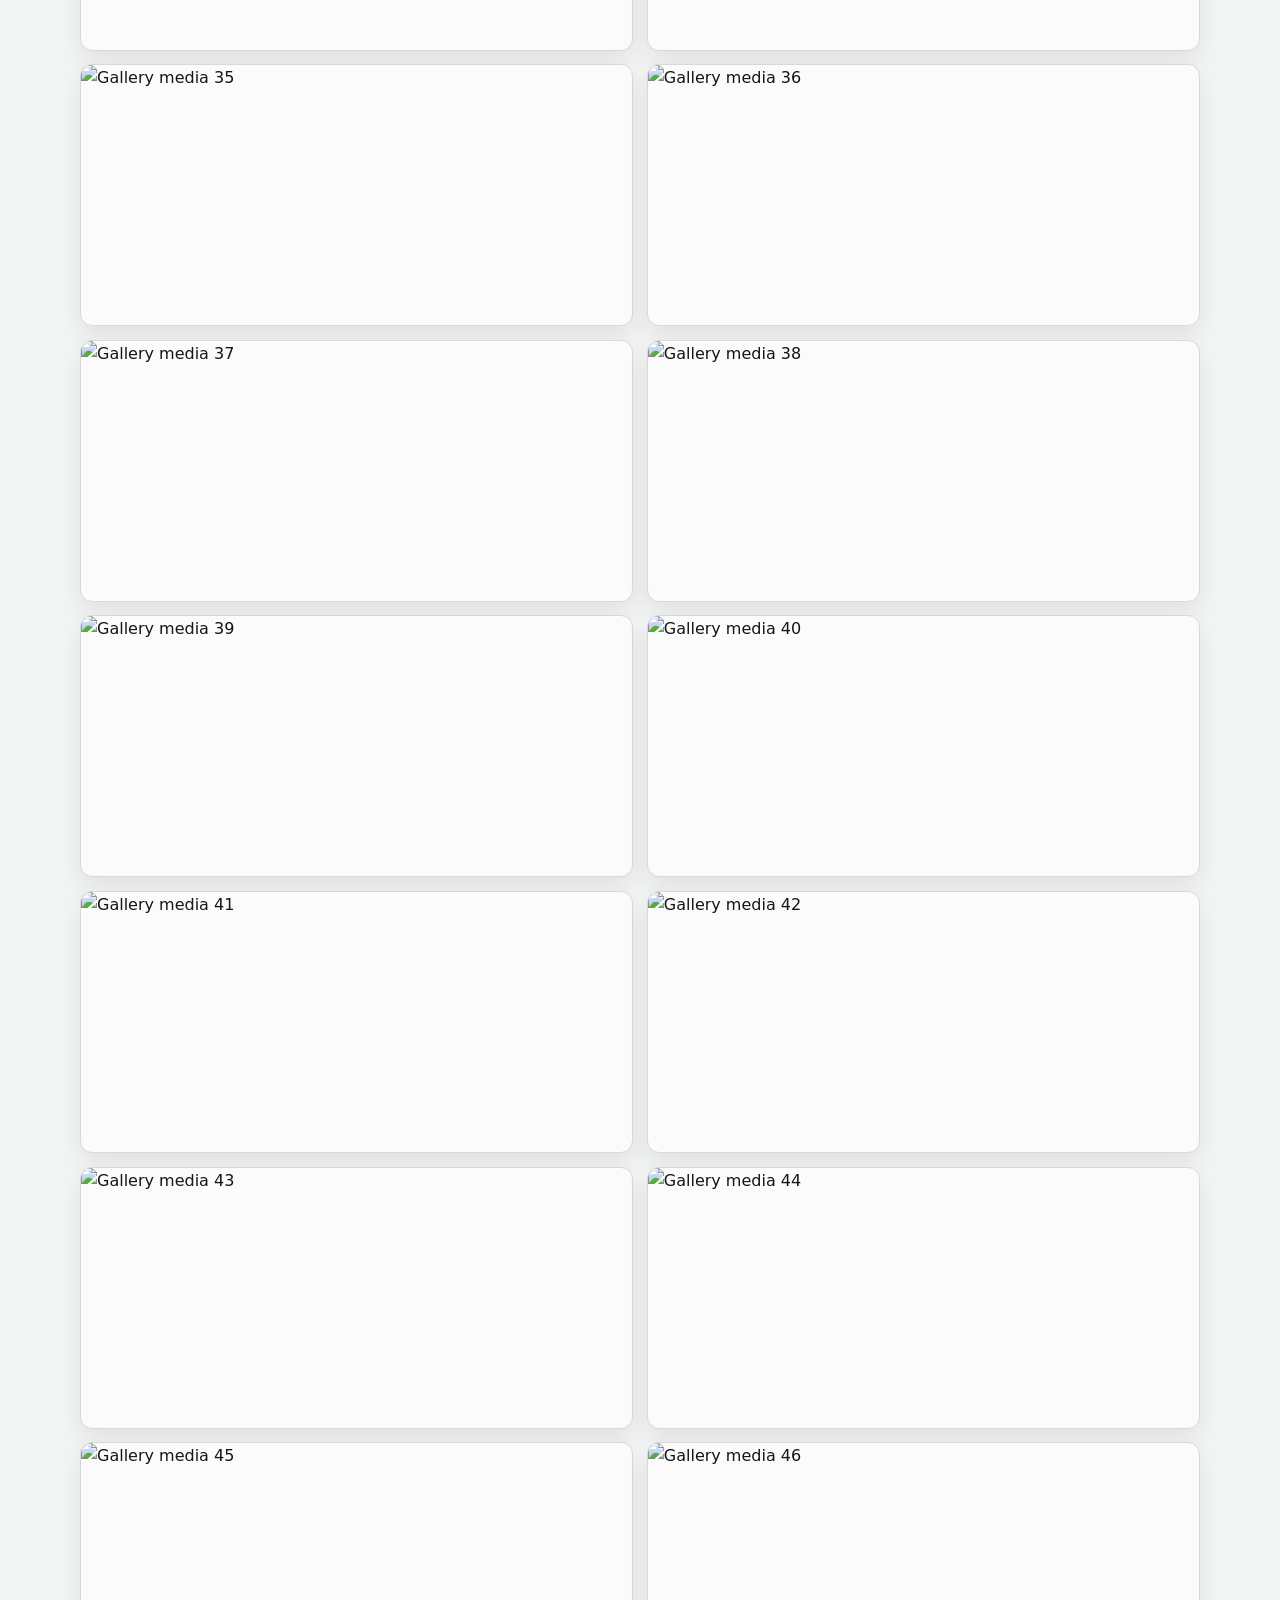
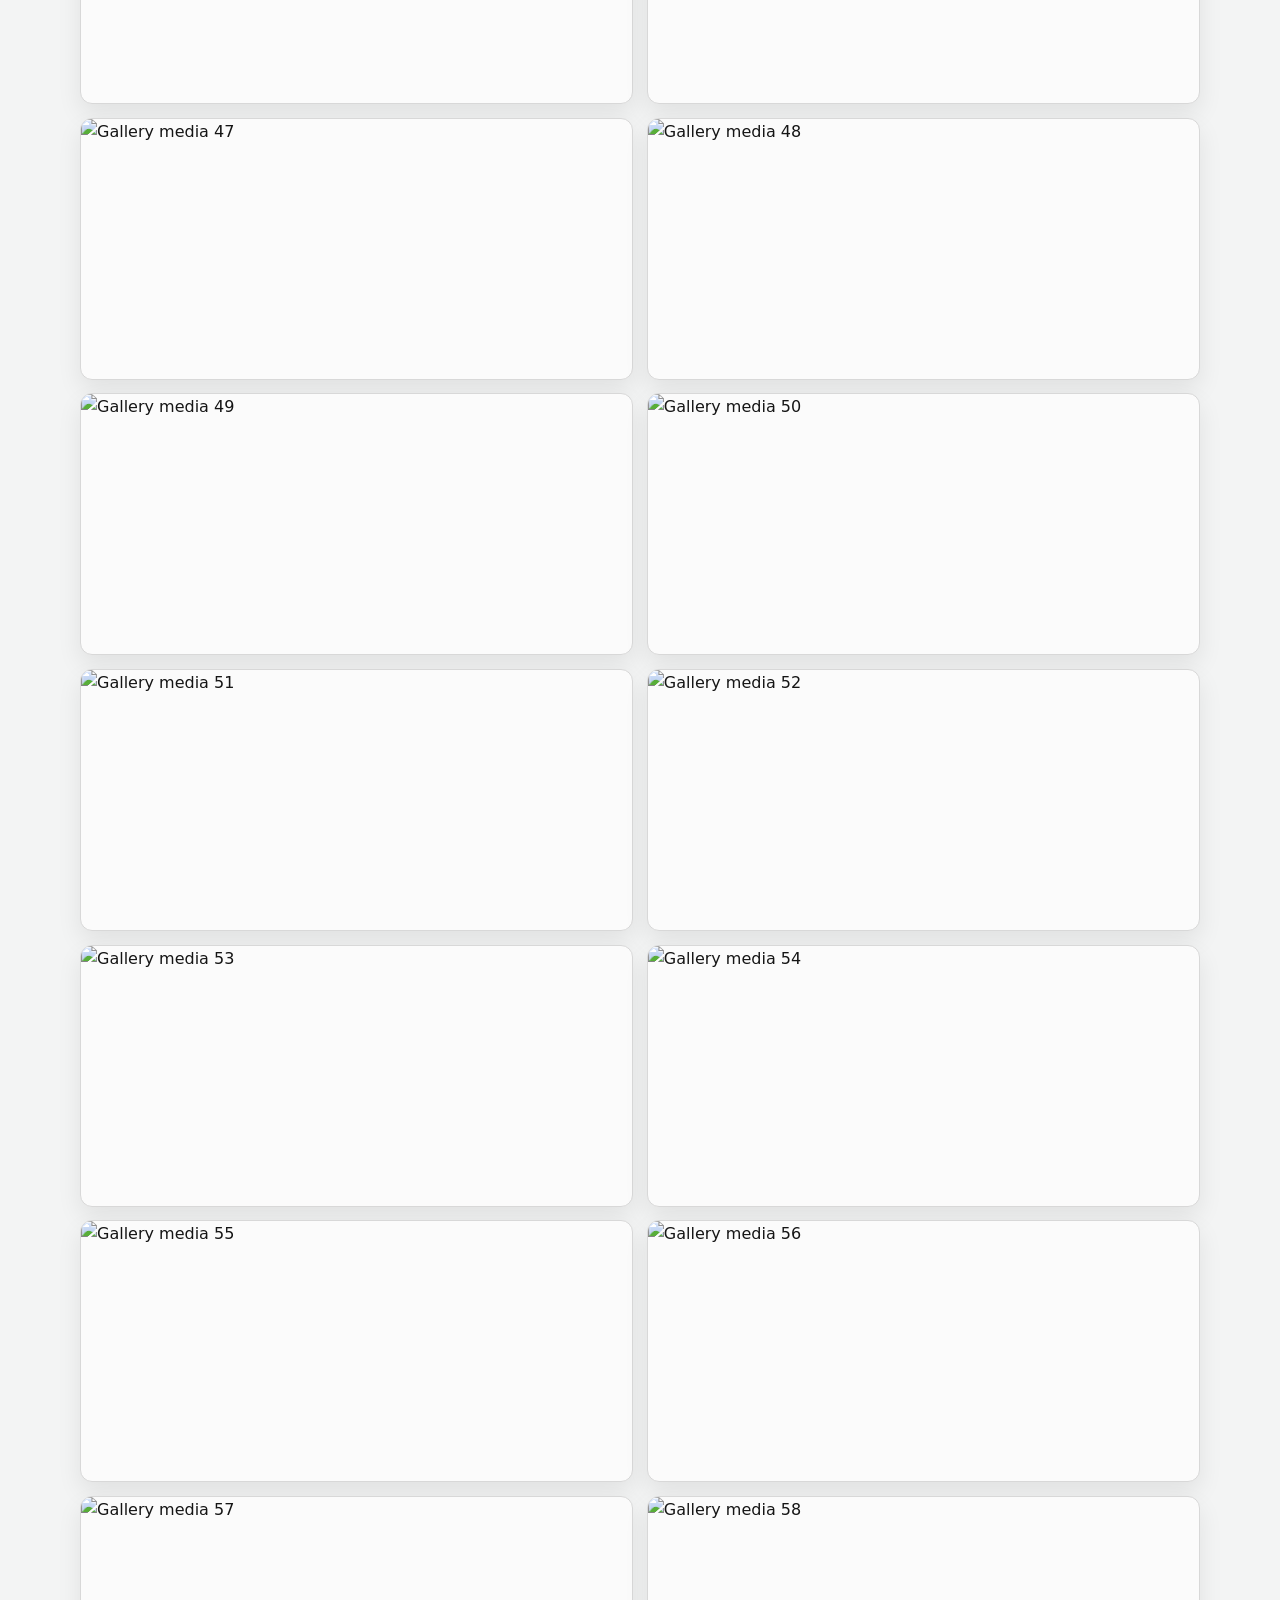
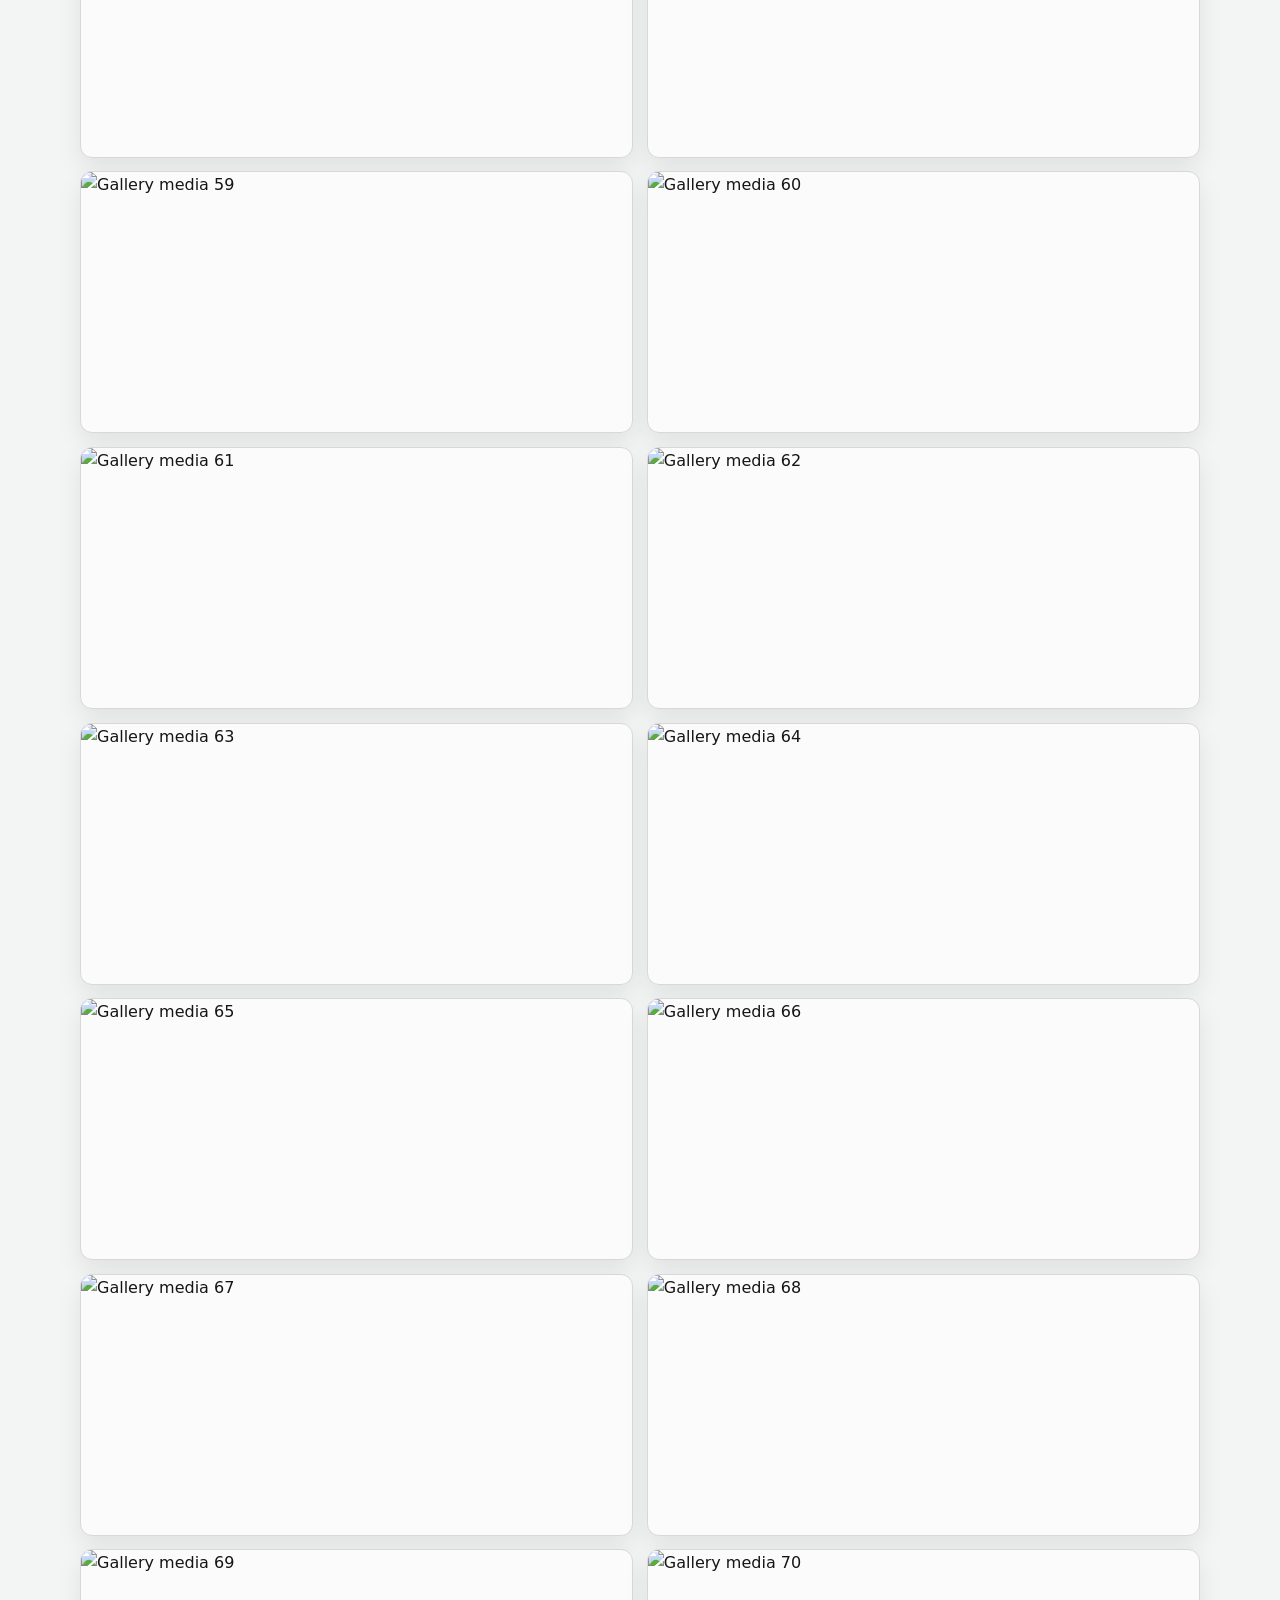
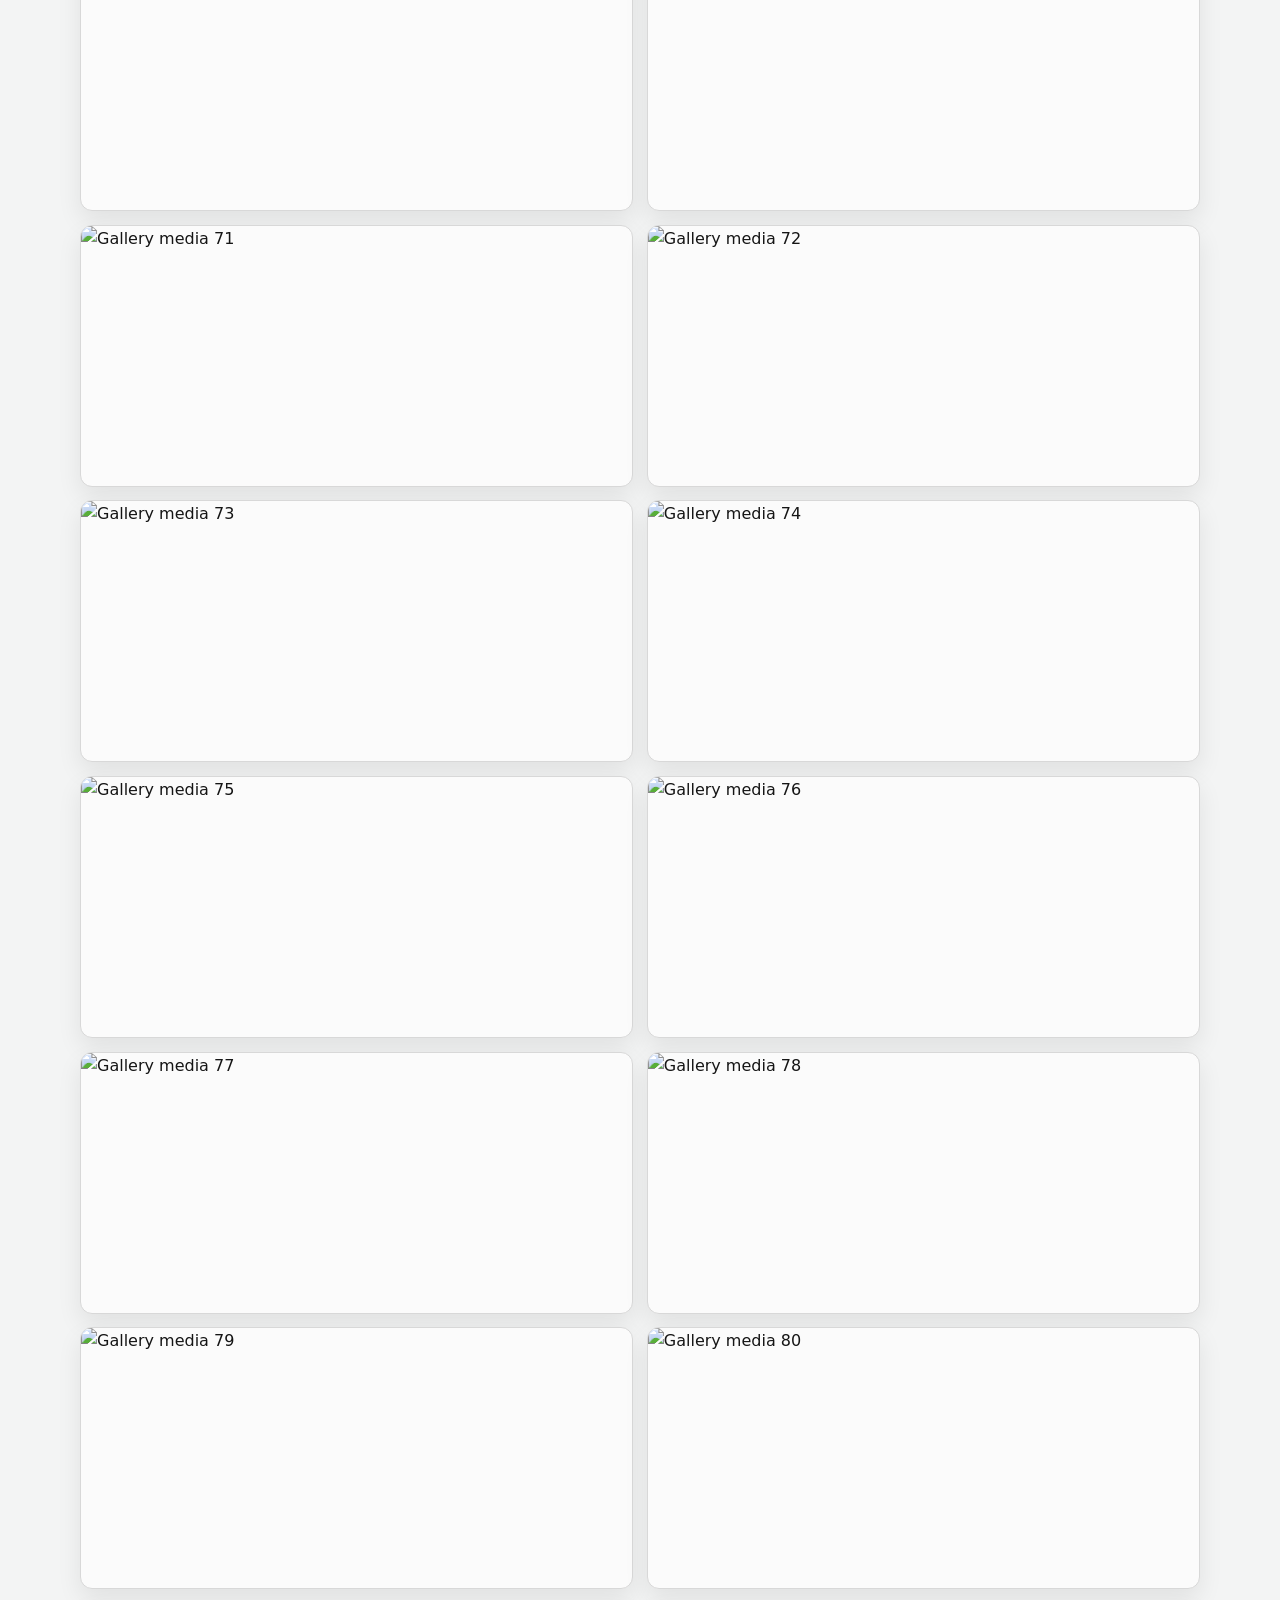
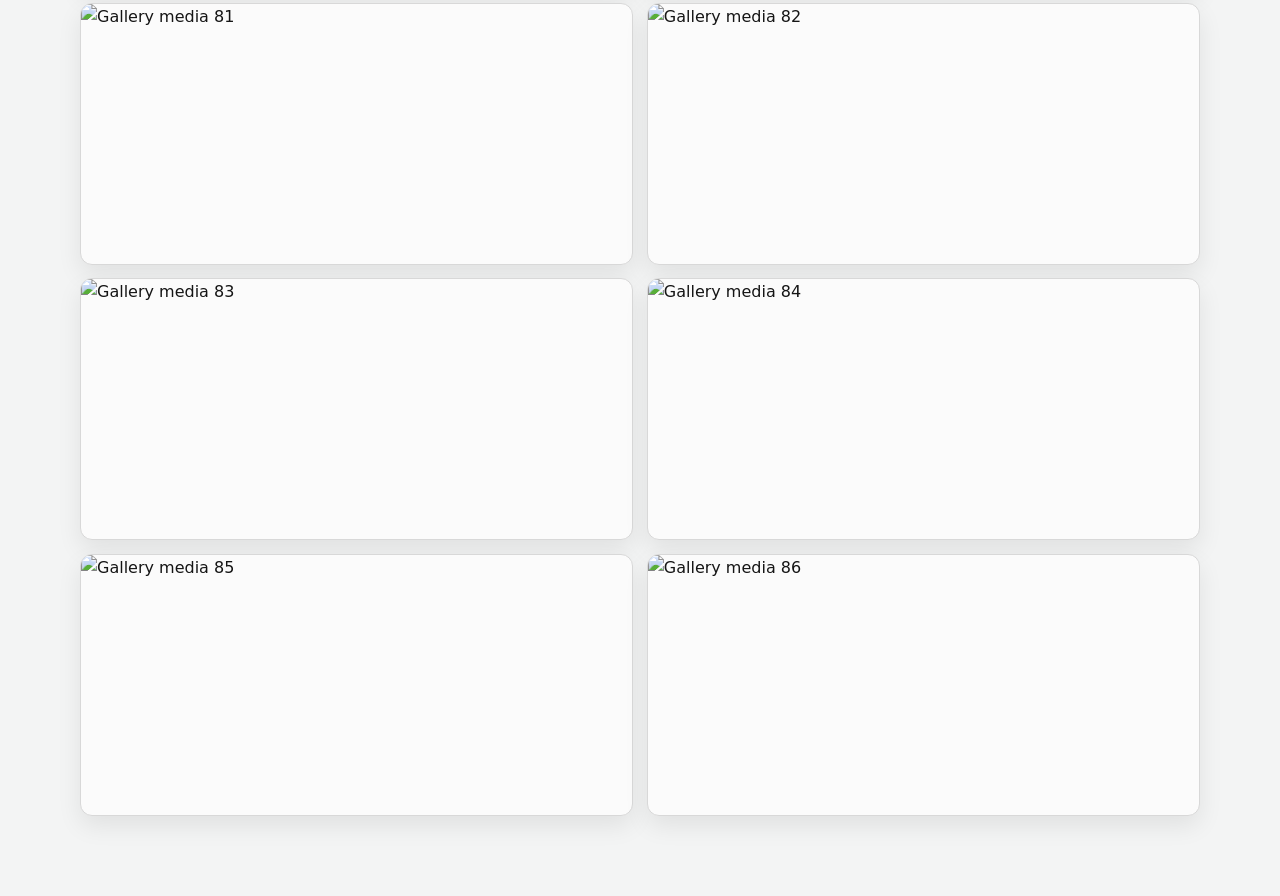
==== commit f762e88f: "Add gallery images video embed and section comments" ====
--- a/media-gallery.html
+++ b/media-gallery.html
@@ -19,6 +19,7 @@
     </header>
 
     <main>
+      <!-- ==================== VIDEO FEATURES SECTION ==================== -->
       <section class="section" id="featured-videos">
         <div class="container">
           <header class="section-header">
@@ -46,6 +47,11 @@
               </div>
             </article>
             <article class="featured-video-card">
+              <div class="featured-video-embed">
+                <iframe src="https://www.youtube.com/embed/dCIXm7PIkHE" title="Featured video 5" loading="lazy" allow="accelerometer; autoplay; clipboard-write; encrypted-media; gyroscope; picture-in-picture; web-share" allowfullscreen></iframe>
+              </div>
+            </article>
+            <article class="featured-video-card">
               <div style="position:relative; width:100%; padding-top:56.25%; padding-bottom:40px;">
                 <iframe
                   src="https://www.ispot.tv/share/2XTo"
@@ -60,6 +66,7 @@
         </div>
       </section>
 
+      <!-- ==================== MEDIA GALLERY SECTION ==================== -->
       <section class="section" id="media-gallery">
         <div class="container">
           <header class="section-header">
